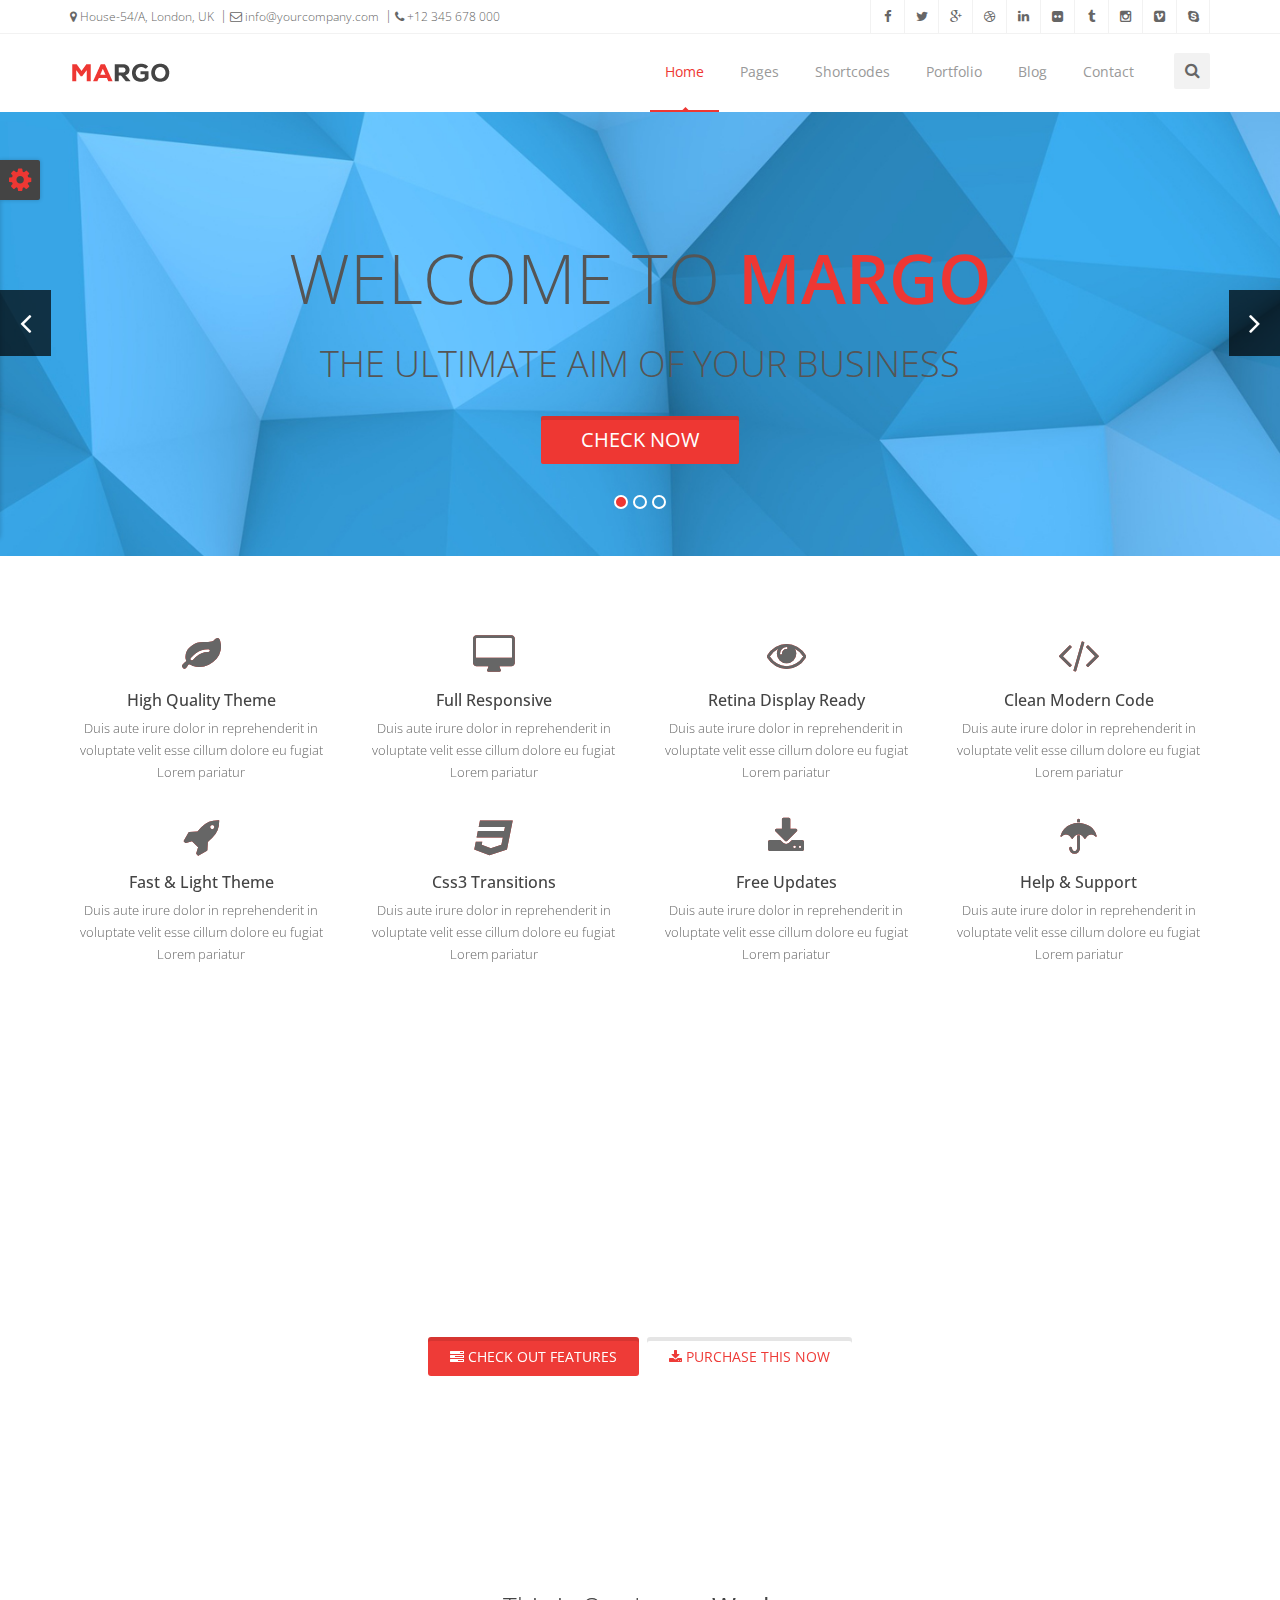
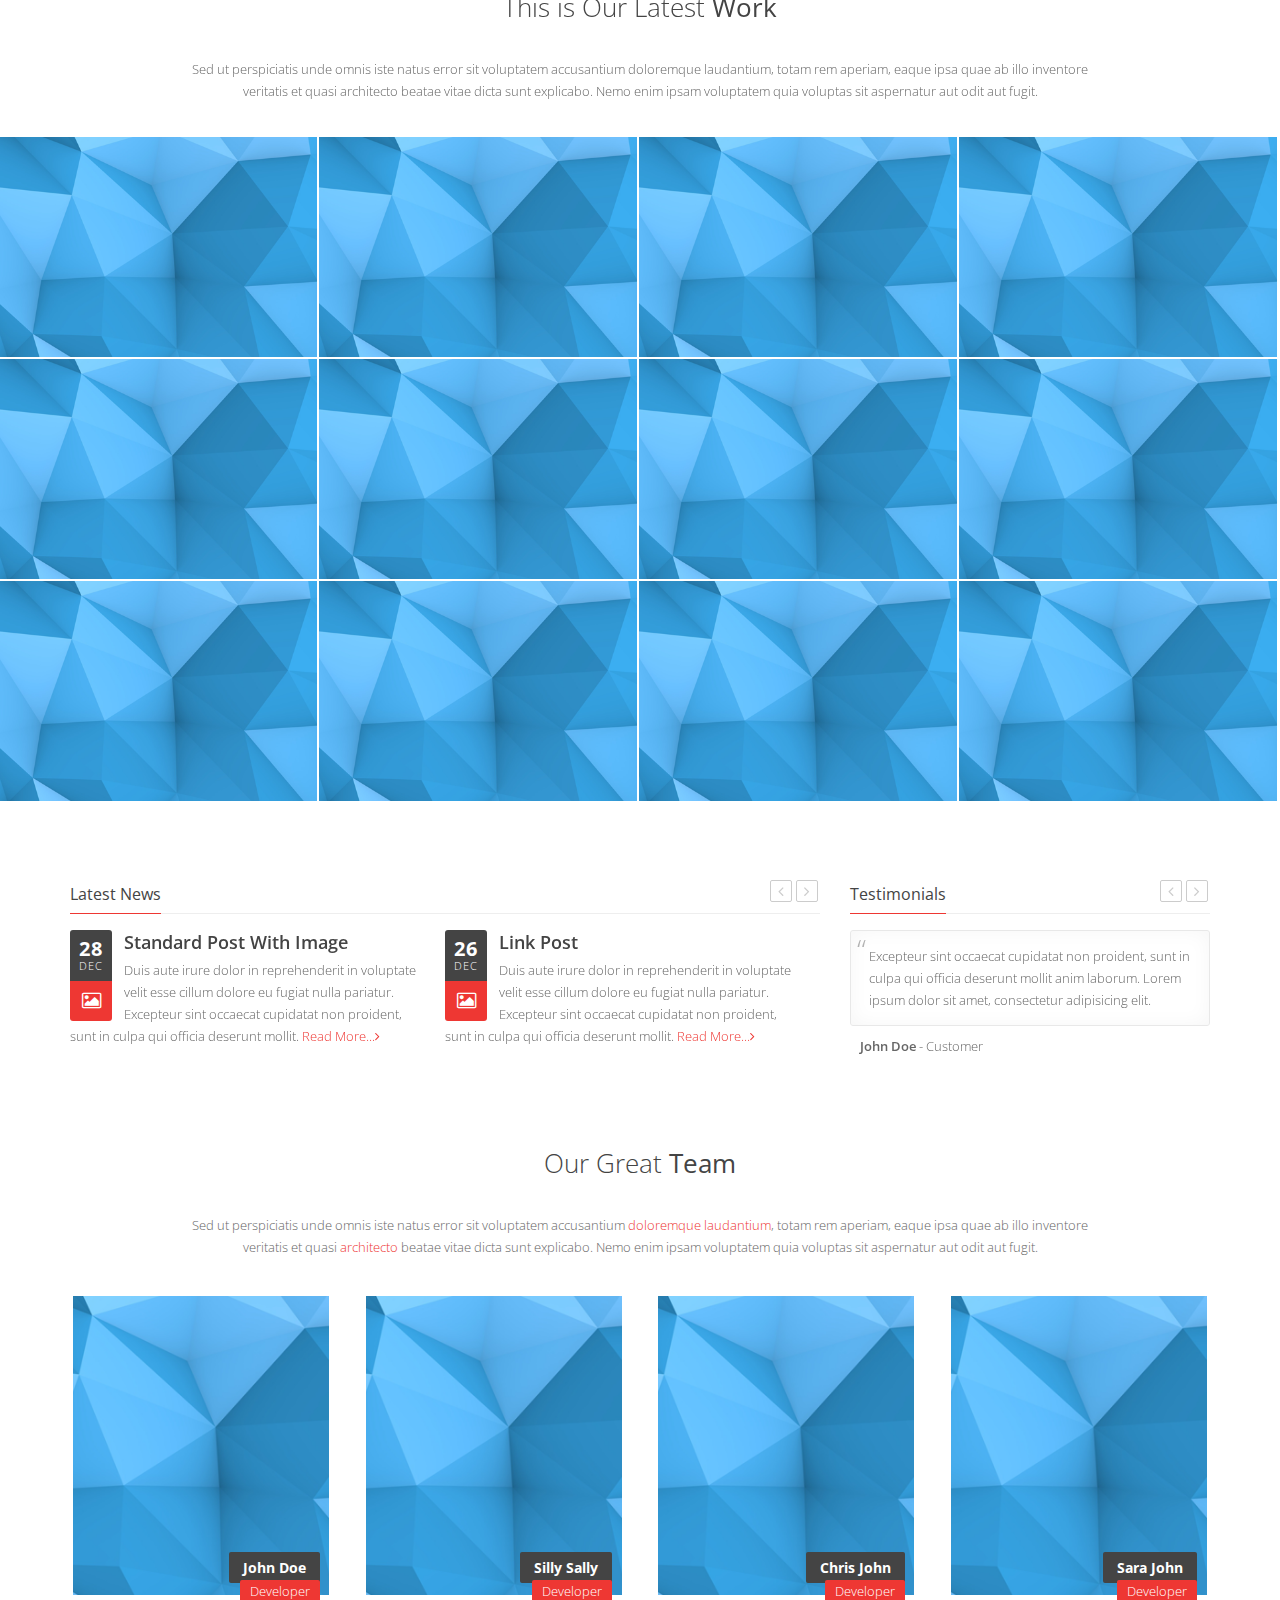
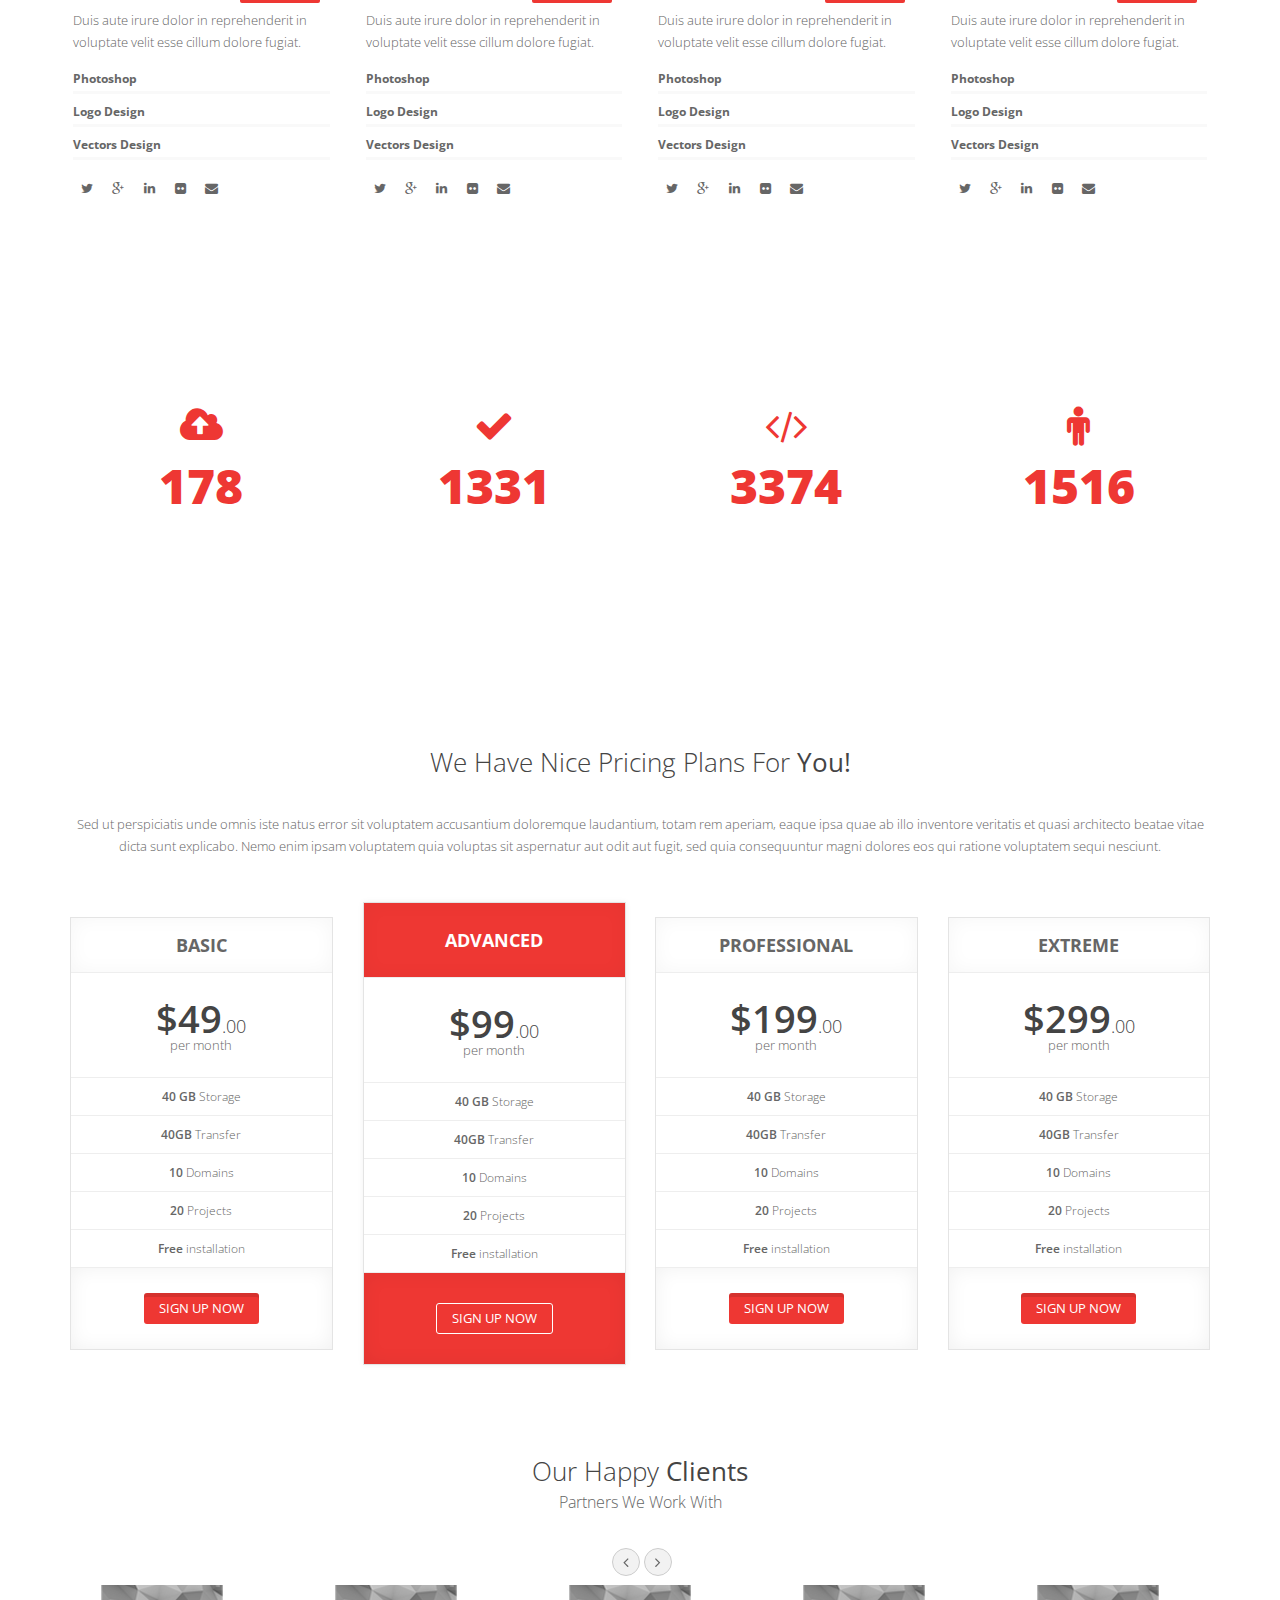
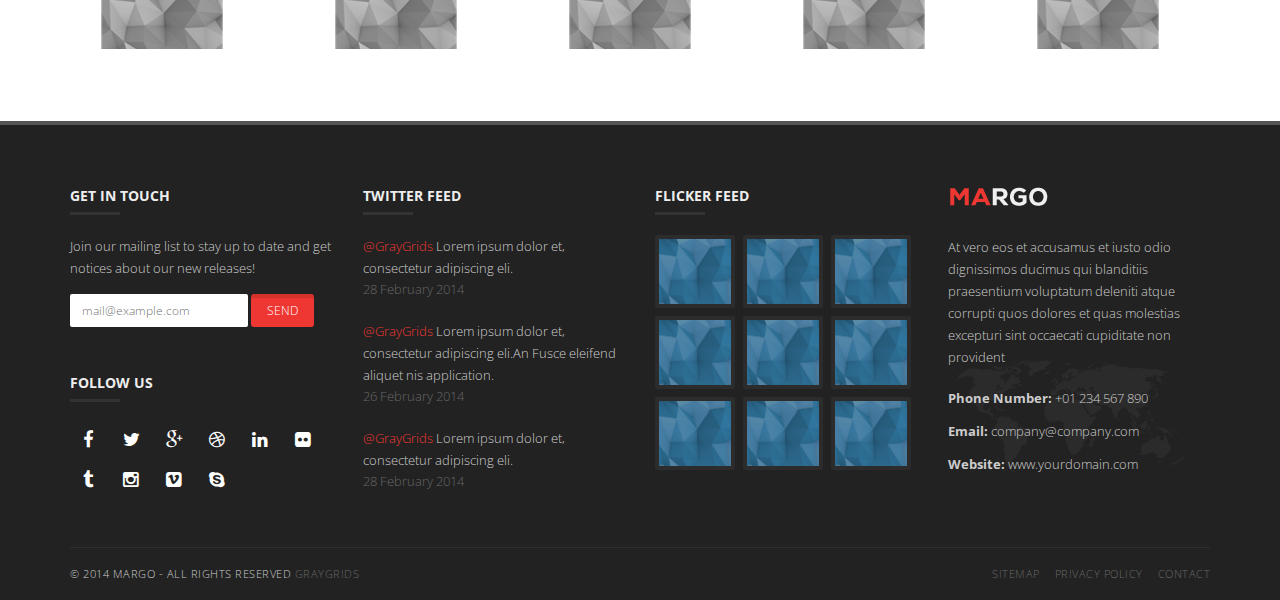
==== index.html @ 3272e812 "Initial commit - Margo Theme" ====
<!doctype html>
<!--[if IE 8 ]><html class="ie ie8" lang="en"> <![endif]-->
<!--[if (gte IE 9)|!(IE)]><html lang="en" class="no-js"> <![endif]-->
<html lang="en">

<head>

  <!-- Basic -->
  <title>Margo | Home</title>

  <!-- Define Charset -->
  <meta charset="utf-8">

  <!-- Responsive Metatag -->
  <meta name="viewport" content="width=device-width, initial-scale=1, maximum-scale=1">

  <!-- Page Description and Author -->
  <meta name="description" content="Margo - Responsive HTML5 Template">
  <meta name="author" content="iThemesLab">

  <!-- Bootstrap CSS  -->
  <link rel="stylesheet" href="asset/css/bootstrap.min.css" type="text/css" media="screen">

  <!-- Font Awesome CSS -->
  <link rel="stylesheet" href="css/font-awesome.min.css" type="text/css" media="screen">

  <!-- Slicknav -->
  <link rel="stylesheet" type="text/css" href="css/slicknav.css" media="screen">

  <!-- Margo CSS Styles  -->
  <link rel="stylesheet" type="text/css" href="css/style.css" media="screen">

  <!-- Responsive CSS Styles  -->
  <link rel="stylesheet" type="text/css" href="css/responsive.css" media="screen">

  <!-- Css3 Transitions Styles  -->
  <link rel="stylesheet" type="text/css" href="css/animate.css" media="screen">

  <!-- Color CSS Styles  -->
  <link rel="stylesheet" type="text/css" href="css/colors/red.css" title="red" media="screen" />
  <link rel="stylesheet" type="text/css" href="css/colors/jade.css" title="jade" media="screen" />
  <link rel="stylesheet" type="text/css" href="css/colors/green.css" title="green" media="screen" />
  <link rel="stylesheet" type="text/css" href="css/colors/blue.css" title="blue" media="screen" />
  <link rel="stylesheet" type="text/css" href="css/colors/beige.css" title="beige" media="screen" />
  <link rel="stylesheet" type="text/css" href="css/colors/cyan.css" title="cyan" media="screen" />
  <link rel="stylesheet" type="text/css" href="css/colors/orange.css" title="orange" media="screen" />
  <link rel="stylesheet" type="text/css" href="css/colors/peach.css" title="peach" media="screen" />
  <link rel="stylesheet" type="text/css" href="css/colors/pink.css" title="pink" media="screen" />
  <link rel="stylesheet" type="text/css" href="css/colors/purple.css" title="purple" media="screen" />
  <link rel="stylesheet" type="text/css" href="css/colors/sky-blue.css" title="sky-blue" media="screen" />
  <link rel="stylesheet" type="text/css" href="css/colors/yellow.css" title="yellow" media="screen" />

  <!-- Margo JS  -->
  <script type="text/javascript" src="js/jquery-2.1.4.min.js"></script>
  <script type="text/javascript" src="js/jquery.migrate.js"></script>
  <script type="text/javascript" src="js/modernizrr.js"></script>
  <script type="text/javascript" src="asset/js/bootstrap.min.js"></script>
  <script type="text/javascript" src="js/jquery.fitvids.js"></script>
  <script type="text/javascript" src="js/owl.carousel.min.js"></script>
  <script type="text/javascript" src="js/nivo-lightbox.min.js"></script>
  <script type="text/javascript" src="js/jquery.isotope.min.js"></script>
  <script type="text/javascript" src="js/jquery.appear.js"></script>
  <script type="text/javascript" src="js/count-to.js"></script>
  <script type="text/javascript" src="js/jquery.textillate.js"></script>
  <script type="text/javascript" src="js/jquery.lettering.js"></script>
  <script type="text/javascript" src="js/jquery.easypiechart.min.js"></script>
  <script type="text/javascript" src="js/jquery.nicescroll.min.js"></script>
  <script type="text/javascript" src="js/jquery.parallax.js"></script>
  <script type="text/javascript" src="js/mediaelement-and-player.js"></script>
  <script type="text/javascript" src="js/jquery.slicknav.js"></script>
  

  <!--[if IE 8]><script src="http://html5shiv.googlecode.com/svn/trunk/html5.js"></script><![endif]-->
  <!--[if lt IE 9]><script src="http://html5shiv.googlecode.com/svn/trunk/html5.js"></script><![endif]-->

</head>

<body>

  <!-- Full Body Container -->
  <div id="container">


    <!-- Start Header Section -->
    <div class="hidden-header"></div>
    <header class="clearfix">

      <!-- Start Top Bar -->
      <div class="top-bar">
        <div class="container">
          <div class="row">
            <div class="col-md-7">
              <!-- Start Contact Info -->
              <ul class="contact-details">
                <li><a href="#"><i class="fa fa-map-marker"></i> House-54/A, London, UK</a>
                </li>
                <li><a href="#"><i class="fa fa-envelope-o"></i> info@yourcompany.com</a>
                </li>
                <li><a href="#"><i class="fa fa-phone"></i> +12 345 678 000</a>
                </li>
              </ul>
              <!-- End Contact Info -->
            </div>
            <!-- .col-md-6 -->
            <div class="col-md-5">
              <!-- Start Social Links -->
              <ul class="social-list">
                <li>
                  <a class="facebook itl-tooltip" data-placement="bottom" title="Facebook" href="#"><i class="fa fa-facebook"></i></a>
                </li>
                <li>
                  <a class="twitter itl-tooltip" data-placement="bottom" title="Twitter" href="#"><i class="fa fa-twitter"></i></a>
                </li>
                <li>
                  <a class="google itl-tooltip" data-placement="bottom" title="Google Plus" href="#"><i class="fa fa-google-plus"></i></a>
                </li>
                <li>
                  <a class="dribbble itl-tooltip" data-placement="bottom" title="Dribble" href="#"><i class="fa fa-dribbble"></i></a>
                </li>
                <li>
                  <a class="linkdin itl-tooltip" data-placement="bottom" title="Linkedin" href="#"><i class="fa fa-linkedin"></i></a>
                </li>
                <li>
                  <a class="flickr itl-tooltip" data-placement="bottom" title="Flickr" href="#"><i class="fa fa-flickr"></i></a>
                </li>
                <li>
                  <a class="tumblr itl-tooltip" data-placement="bottom" title="Tumblr" href="#"><i class="fa fa-tumblr"></i></a>
                </li>
                <li>
                  <a class="instgram itl-tooltip" data-placement="bottom" title="Instagram" href="#"><i class="fa fa-instagram"></i></a>
                </li>
                <li>
                  <a class="vimeo itl-tooltip" data-placement="bottom" title="vimeo" href="#"><i class="fa fa-vimeo-square"></i></a>
                </li>
                <li>
                  <a class="skype itl-tooltip" data-placement="bottom" title="Skype" href="#"><i class="fa fa-skype"></i></a>
                </li>
              </ul>
              <!-- End Social Links -->
            </div>
            <!-- .col-md-6 -->
          </div>
          <!-- .row -->
        </div>
        <!-- .container -->
      </div>
      <!-- .top-bar -->
      <!-- End Top Bar -->


      <!-- Start  Logo & Naviagtion  -->
      <div class="navbar navbar-default navbar-top">
        <div class="container">
          <div class="navbar-header">
            <!-- Stat Toggle Nav Link For Mobiles -->
            <button type="button" class="navbar-toggle" data-toggle="collapse" data-target=".navbar-collapse">
              <i class="fa fa-bars"></i>
            </button>
            <!-- End Toggle Nav Link For Mobiles -->
            <a class="navbar-brand" href="index.html">
              <img alt="" src="images/margo.png">
            </a>
          </div>
          <div class="navbar-collapse collapse">
            <!-- Stat Search -->
            <div class="search-side">
              <a class="show-search"><i class="fa fa-search"></i></a>
              <div class="search-form">
                <form autocomplete="off" role="search" method="get" class="searchform" action="#">
                  <input type="text" value="" name="s" id="s" placeholder="Search the site...">
                </form>
              </div>
            </div>
            <!-- End Search -->
            <!-- Start Navigation List -->
            <ul class="nav navbar-nav navbar-right">
              <li>
                <a class="active" href="index.html">Home</a>
                <ul class="dropdown">
                  <li><a class="active" href="index.html">Home Main Version</a>
                  </li>
                  <li><a href="index-01.html">Home Version 1</a>
                  </li>
                  <li><a href="index-02.html">Home Version 2</a>
                  </li>
                  <li><a href="index-03.html">Home Version 3</a>
                  </li>
                  <li><a href="index-04.html">Home Version 4</a>
                  </li>
                  <li><a href="index-05.html">Home Version 5</a>
                  </li>
                  <li><a href="index-06.html">Home Version 6</a>
                  </li>
                  <li><a href="index-07.html">Home Version 7</a>
                  </li>
                </ul>
              </li>
              <li>
                <a href="about.html">Pages</a>
                <ul class="dropdown">
                  <li><a href="about.html">About</a>
                  </li>
                  <li><a href="services.html">Services</a>
                  </li>
                  <li><a href="right-sidebar.html">Right Sidebar</a>
                  </li>
                  <li><a href="left-sidebar.html">Left Sidebar</a>
                  </li>
                  <li><a href="404.html">404 Page</a>
                  </li>
                </ul>
              </li>
              <li>
                <a href="#">Shortcodes</a>
                <ul class="dropdown">
                  <li><a href="tabs.html">Tabs</a>
                  </li>
                  <li><a href="buttons.html">Buttons</a>
                  </li>
                  <li><a href="action-box.html">Action Box</a>
                  </li>
                  <li><a href="testimonials.html">Testimonials</a>
                  </li>
                  <li><a href="latest-posts.html">Latest Posts</a>
                  </li>
                  <li><a href="latest-projects.html">Latest Projects</a>
                  </li>
                  <li><a href="pricing.html">Pricing Tables</a>
                  </li>
                  <li><a href="animated-graphs.html">Animated Graphs</a>
                  </li>
                  <li><a href="accordion-toggles.html">Accordion & Toggles</a>
                  </li>
                </ul>
              </li>
              <li>
                <a href="portfolio-3.html">Portfolio</a>
                <ul class="dropdown">
                  <li><a href="portfolio-2.html">2 Columns</a>
                  </li>
                  <li><a href="portfolio-3.html">3 Columns</a>
                  </li>
                  <li><a href="portfolio-4.html">4 Columns</a>
                  </li>
                  <li><a href="single-project.html">Single Project</a>
                  </li>
                </ul>
              </li>
              <li>
                <a href="blog.html">Blog</a>
                <ul class="dropdown">
                  <li><a href="blog.html">Blog - right Sidebar</a>
                  </li>
                  <li><a href="blog-left-sidebar.html">Blog - Left Sidebar</a>
                  </li>
                  <li><a href="single-post.html">Blog Single Post</a>
                  </li>
                </ul>
              </li>
              <li><a href="contact.html">Contact</a>
              </li>
            </ul>
            <!-- End Navigation List -->
          </div>
        </div>

        <!-- Mobile Menu Start -->
        <ul class="wpb-mobile-menu">
          <li>
            <a class="active" href="index.html">Home</a>
            <ul class="dropdown">
              <li><a class="active" href="index.html">Home Main Version</a>
              </li>
              <li><a href="index-01.html">Home Version 1</a>
              </li>
              <li><a href="index-02.html">Home Version 2</a>
              </li>
              <li><a href="index-03.html">Home Version 3</a>
              </li>
              <li><a href="index-04.html">Home Version 4</a>
              </li>
              <li><a href="index-05.html">Home Version 5</a>
              </li>
              <li><a href="index-06.html">Home Version 6</a>
              </li>
              <li><a href="index-07.html">Home Version 7</a>
              </li>
            </ul>
          </li>
          <li>
            <a href="about.html">Pages</a>
            <ul class="dropdown">
              <li><a href="about.html">About</a>
              </li>
              <li><a href="services.html">Services</a>
              </li>
              <li><a href="right-sidebar.html">Right Sidebar</a>
              </li>
              <li><a href="left-sidebar.html">Left Sidebar</a>
              </li>
              <li><a href="404.html">404 Page</a>
              </li>
            </ul>
          </li>
          <li>
            <a href="#">Shortcodes</a>
            <ul class="dropdown">
              <li><a href="tabs.html">Tabs</a>
              </li>
              <li><a href="buttons.html">Buttons</a>
              </li>
              <li><a href="action-box.html">Action Box</a>
              </li>
              <li><a href="testimonials.html">Testimonials</a>
              </li>
              <li><a href="latest-posts.html">Latest Posts</a>
              </li>
              <li><a href="latest-projects.html">Latest Projects</a>
              </li>
              <li><a href="pricing.html">Pricing Tables</a>
              </li>
              <li><a href="animated-graphs.html">Animated Graphs</a>
              </li>
              <li><a href="accordion-toggles.html">Accordion & Toggles</a>
              </li>
            </ul>
          </li>
          <li>
            <a href="portfolio-3.html">Portfolio</a>
            <ul class="dropdown">
              <li><a href="portfolio-2.html">2 Columns</a>
              </li>
              <li><a href="portfolio-3.html">3 Columns</a>
              </li>
              <li><a href="portfolio-4.html">4 Columns</a>
              </li>
              <li><a href="single-project.html">Single Project</a>
              </li>
            </ul>
          </li>
          <li>
            <a href="blog.html">Blog</a>
            <ul class="dropdown">
              <li><a href="blog.html">Blog - right Sidebar</a>
              </li>
              <li><a href="blog-left-sidebar.html">Blog - Left Sidebar</a>
              </li>
              <li><a href="single-post.html">Blog Single Post</a>
              </li>
            </ul>
          </li>
          <li>
            <a href="contact.html">Contact</a>
          </li>
        </ul>
        <!-- Mobile Menu End -->

      </div>
      <!-- End Header Logo & Naviagtion -->

    </header>
    <!-- End Header Section -->


    <!-- Start Home Page Slider -->
    <section id="home">
      <!-- Carousel -->
      <div id="main-slide" class="carousel slide" data-ride="carousel">

        <!-- Indicators -->
        <ol class="carousel-indicators">
          <li data-target="#main-slide" data-slide-to="0" class="active"></li>
          <li data-target="#main-slide" data-slide-to="1"></li>
          <li data-target="#main-slide" data-slide-to="2"></li>
        </ol>
        <!--/ Indicators end-->

        <!-- Carousel inner -->
        <div class="carousel-inner">
          <div class="item active">
            <img class="img-responsive" src="images/slider/bg1.jpg" alt="slider">
            <div class="slider-content">
              <div class="col-md-12 text-center">
                <h2 class="animated2">
                              <span>Welcome to <strong>Margo</strong></span>
                              </h2>
                <h3 class="animated3">
                                <span>The ultimate aim of your business</span>
                              </h3>
                <p class="animated4"><a href="#" class="slider btn btn-system btn-large">Check Now</a>
                </p>
              </div>
            </div>
          </div>
          <!--/ Carousel item end -->
          <div class="item">
            <img class="img-responsive" src="images/slider/bg2.jpg" alt="slider">
            <div class="slider-content">
              <div class="col-md-12 text-center">
                <h2 class="animated4">
                                <span><strong>Margo</strong> for the highest</span>
                            </h2>
                <h3 class="animated5">
                              <span>The Key of your Success</span>
                            </h3>
                <p class="animated6"><a href="#" class="slider btn btn-system btn-large">Buy Now</a>
                </p>
              </div>
            </div>
          </div>
          <!--/ Carousel item end -->
          <div class="item">
            <img class="img-responsive" src="images/slider/bg3.jpg" alt="slider">
            <div class="slider-content">
              <div class="col-md-12 text-center">
                <h2 class="animated7 white">
                                <span>The way of <strong>Success</strong></span>
                            </h2>
                <h3 class="animated8 white">
                              <span>Why you are waiting</span>
                            </h3>
                <div class="">
                  <a class="animated4 slider btn btn-system btn-large btn-min-block" href="#">Get Now</a><a class="animated4 slider btn btn-default btn-min-block" href="#">Live Demo</a>
                </div>
              </div>
            </div>
          </div>
          <!--/ Carousel item end -->
        </div>
        <!-- Carousel inner end-->

        <!-- Controls -->
        <a class="left carousel-control" href="#main-slide" data-slide="prev">
          <span><i class="fa fa-angle-left"></i></span>
        </a>
        <a class="right carousel-control" href="#main-slide" data-slide="next">
          <span><i class="fa fa-angle-right"></i></span>
        </a>
      </div>
      <!-- /carousel -->
    </section>
    <!-- End Home Page Slider -->


    <!-- Start Services Section -->
    <div class="section service">
      <div class="container">
        <div class="row">

          <!-- Start Service Icon 1 -->
          <div class="col-md-3 col-sm-6 service-box service-center" data-animation="fadeIn" data-animation-delay="01">
            <div class="service-icon">
              <i class="fa fa-leaf icon-large"></i>
            </div>
            <div class="service-content">
              <h4>High Quality Theme</h4>
              <p>Duis aute irure dolor in reprehenderit in voluptate velit esse cillum dolore eu fugiat Lorem pariatur</p>

            </div>
          </div>
          <!-- End Service Icon 1 -->

          <!-- Start Service Icon 2 -->
          <div class="col-md-3 col-sm-6 service-box service-center" data-animation="fadeIn" data-animation-delay="02">
            <div class="service-icon">
              <i class="fa fa-desktop icon-large"></i>
            </div>
            <div class="service-content">
              <h4>Full Responsive</h4>
              <p>Duis aute irure dolor in reprehenderit in voluptate velit esse cillum dolore eu fugiat Lorem pariatur</p>
            </div>
          </div>
          <!-- End Service Icon 2 -->

          <!-- Start Service Icon 3 -->
          <div class="col-md-3 col-sm-6 service-box service-center" data-animation="fadeIn" data-animation-delay="03">
            <div class="service-icon">
              <i class="fa fa-eye icon-large"></i>
            </div>
            <div class="service-content">
              <h4>Retina Display Ready</h4>
              <p>Duis aute irure dolor in reprehenderit in voluptate velit esse cillum dolore eu fugiat Lorem pariatur</p>
            </div>
          </div>
          <!-- End Service Icon 3 -->

          <!-- Start Service Icon 4 -->
          <div class="col-md-3 col-sm-6 service-box service-center" data-animation="fadeIn" data-animation-delay="04">
            <div class="service-icon">
              <i class="fa fa-code icon-large"></i>
            </div>
            <div class="service-content">
              <h4>Clean Modern Code</h4>
              <p>Duis aute irure dolor in reprehenderit in voluptate velit esse cillum dolore eu fugiat Lorem pariatur</p>
            </div>
          </div>
          <!-- End Service Icon 4 -->

          <!-- Start Service Icon 5 -->
          <div class="col-md-3 col-sm-6 service-box service-center" data-animation="fadeIn" data-animation-delay="05">
            <div class="service-icon">
              <i class="fa fa-rocket icon-large"></i>
            </div>
            <div class="service-content">
              <h4>Fast & Light Theme</h4>
              <p>Duis aute irure dolor in reprehenderit in voluptate velit esse cillum dolore eu fugiat Lorem pariatur</p>
            </div>
          </div>
          <!-- End Service Icon 5 -->

          <!-- Start Service Icon 6 -->
          <div class="col-md-3 col-sm-6 service-box service-center" data-animation="fadeIn" data-animation-delay="06">
            <div class="service-icon">
              <i class="fa fa-css3 icon-large"></i>
            </div>
            <div class="service-content">
              <h4>Css3 Transitions</h4>
              <p>Duis aute irure dolor in reprehenderit in voluptate velit esse cillum dolore eu fugiat Lorem pariatur</p>
            </div>
          </div>
          <!-- End Service Icon 6 -->

          <!-- Start Service Icon 7 -->
          <div class="col-md-3 col-sm-6 service-box service-center" data-animation="fadeIn" data-animation-delay="07">
            <div class="service-icon">
              <i class="fa fa-download icon-large"></i>
            </div>
            <div class="service-content">
              <h4>Free Updates</h4>
              <p>Duis aute irure dolor in reprehenderit in voluptate velit esse cillum dolore eu fugiat Lorem pariatur</p>
            </div>
          </div>
          <!-- End Service Icon 7 -->

          <!-- Start Service Icon 8 -->
          <div class="col-md-3 col-sm-6 service-box service-center" data-animation="fadeIn" data-animation-delay="08">
            <div class="service-icon">
              <i class="fa fa-umbrella icon-large"></i>
            </div>
            <div class="service-content">
              <h4>Help & Support</h4>
              <p>Duis aute irure dolor in reprehenderit in voluptate velit esse cillum dolore eu fugiat Lorem pariatur</p>
            </div>
          </div>
          <!-- End Service Icon 8 -->

        </div>
        <!-- .row -->
      </div>
      <!-- .container -->
    </div>
    <!-- End Services Section -->


    <!-- Start Purchase Section -->
    <div class="section purchase">
      <div class="container">

        <!-- Start Video Section Content -->
        <div class="section-video-content text-center">

          <!-- Start Animations Text -->
          <h1 class="fittext wite-text uppercase tlt">
                      <span class="texts">
                        <span>Modern</span>
                        <span>Clean</span>
                        <span>Awesome</span>
                        <span>Cool</span>
                        <span>Great</span>
                      </span>
                        Margo Template is Ready for <br/>Business, Agency <strong>or</strong> Creative Portfolios
                    </h1>
          <!-- End Animations Text -->


          <!-- Start Buttons -->
          <a href="#" class="btn-system btn-large"><i class="fa fa-tasks"></i> Check Out Features</a>
          <a href="#" class="btn-system btn-large btn-wite"><i class="fa fa-download"></i> Purchase This Now</a>

        </div>
        <!-- End Section Content -->

      </div>
      <!-- .container -->
    </div>
    <!-- End Purchase Section -->


    <!-- Start Portfolio Section -->
    <div class="section full-width-portfolio" style="border-top:0; border-bottom:0; background:#fff;">

      <!-- Start Big Heading -->
      <div class="big-title text-center" data-animation="fadeInDown" data-animation-delay="01">
        <h1>This is Our Latest <strong>Work</strong></h1>
      </div>
      <!-- End Big Heading -->

      <p class="text-center">Sed ut perspiciatis unde omnis iste natus error sit voluptatem accusantium doloremque laudantium, totam rem aperiam, eaque ipsa quae ab illo inventore
        <br/>veritatis et quasi architecto beatae vitae dicta sunt explicabo. Nemo enim ipsam voluptatem quia voluptas sit aspernatur aut odit aut fugit.</p>


      <!-- Start Recent Projects Carousel -->
      <ul id="portfolio-list" data-animated="fadeIn">
        <li>
          <img src="images/portfolio-1/1.png" alt="" />
          <div class="portfolio-item-content">
            <span class="header">Town winter 2013</span>
            <p class="body">web develpment, design</p>
          </div>
          <a href="#"><i class="more">+</i></a>

        </li>
        <li>
          <img src="images/portfolio-1/2.png" alt="" />
          <div class="portfolio-item-content">
            <span class="header">Quarterly Musashino</span>
            <p class="body">web develpment, design</p>
          </div>
          <a href="#"><i class="more">+</i></a>

        </li>
        <li>
          <img src="images/portfolio-1/3.png" alt="" />
          <div class="portfolio-item-content">
            <span class="header">Mainichi April 2014</span>
            <p class="body">web develpment, design</p>
          </div>
          <a href="#"><i class="more">+</i></a>

        </li>
        <li>
          <img src="images/portfolio-1/4.png" alt="" />
          <div class="portfolio-item-content">
            <span class="header">Shitamachi Rocket</span>
            <p class="body">web develpment, design</p>
          </div>
          <a href="#"><i class="more">+</i></a>

        </li>
        <li>
          <img src="images/portfolio-1/5.png" alt="" />
          <div class="portfolio-item-content">
            <span class="header">Majesty express vol. 01</span>
            <p class="body">web develpment, design</p>
          </div>
          <a href="#"><i class="more">+</i></a>

        </li>
        <li>
          <img src="images/portfolio-1/6.png" alt="" />
          <div class="portfolio-item-content">
            <span class="header">Monocle issue 69</span>
            <p class="body">web develpment, design</p>
          </div>
          <a href="#"><i class="more">+</i></a>

        </li>
        <li>
          <img src="images/portfolio-1/7.png" alt="" />
          <div class="portfolio-item-content">
            <span class="header">Monocle issue 69</span>
            <p class="body">web develpment, design</p>
          </div>
          <a href="#"><i class="more">+</i></a>

        </li>
        <li>
          <img src="images/portfolio-1/8.png" alt="" />
          <div class="portfolio-item-content">
            <span class="header">Monocle issue 69</span>
            <p class="body">web develpment, design</p>
          </div>
          <a href="#"><i class="more">+</i></a>

        </li>
        <li>
          <img src="images/portfolio-1/9.png" alt="" />
          <div class="portfolio-item-content">
            <span class="header">Monocle issue 69</span>
            <p class="body">web develpment, design</p>
          </div>
          <a href="#"><i class="more">+</i></a>

        </li>
        <li>
          <img src="images/portfolio-1/10.png" alt="" />
          <div class="portfolio-item-content">
            <span class="header">Monocle issue 69</span>
            <p class="body">web develpment, design</p>
          </div>
          <a href="#"><i class="more">+</i></a>

        </li>
        <li>
          <img src="images/portfolio-1/11.png" alt="" />
          <div class="portfolio-item-content">
            <span class="header">Monocle issue 69</span>
            <p class="body">web develpment, design</p>
          </div>
          <a href="#"><i class="more">+</i></a>

        </li>
        <li>
          <img src="images/portfolio-1/12.png" alt="" />
          <div class="portfolio-item-content">
            <span class="header">Monocle issue 69</span>
            <p class="body">web develpment, design</p>
          </div>
          <a href="#"><i class="more">+</i></a>

        </li>
      </ul>

      <!-- End Recent Projects Carousel -->


    </div>
    <!-- End Portfolio Section -->


    <!-- Start Testimonials Section -->
    <div>
      <div class="container">
        <div class="row">
          <div class="col-md-8">

            <!-- Start Recent Posts Carousel -->
            <div class="latest-posts">
              <h4 class="classic-title"><span>Latest News</span></h4>
              <div class="latest-posts-classic custom-carousel touch-carousel" data-appeared-items="2">

                <!-- Posts 1 -->
                <div class="post-row item">
                  <div class="left-meta-post">
                    <div class="post-date"><span class="day">28</span><span class="month">Dec</span></div>
                    <div class="post-type"><i class="fa fa-picture-o"></i></div>
                  </div>
                  <h3 class="post-title"><a href="#">Standard Post With Image</a></h3>
                  <div class="post-content">
                    <p>Duis aute irure dolor in reprehenderit in voluptate velit esse cillum dolore eu fugiat nulla pariatur. Excepteur sint occaecat cupidatat non proident, sunt in culpa qui officia deserunt mollit. <a class="read-more" href="#">Read More...</a></p>
                  </div>
                </div>

                <!-- Posts 2 -->
                <div class="post-row item">
                  <div class="left-meta-post">
                    <div class="post-date"><span class="day">26</span><span class="month">Dec</span></div>
                    <div class="post-type"><i class="fa fa-picture-o"></i></div>
                  </div>
                  <h3 class="post-title"><a href="#">Link Post</a></h3>
                  <div class="post-content">
                    <p>Duis aute irure dolor in reprehenderit in voluptate velit esse cillum dolore eu fugiat nulla pariatur. Excepteur sint occaecat cupidatat non proident, sunt in culpa qui officia deserunt mollit. <a class="read-more" href="#">Read More...</a></p>
                  </div>
                </div>

                <!-- Posts 3 -->
                <div class="post-row item">
                  <div class="left-meta-post">
                    <div class="post-date"><span class="day">26</span><span class="month">Dec</span></div>
                    <div class="post-type"><i class="fa fa-picture-o"></i></div>
                  </div>
                  <h3 class="post-title"><a href="#">Iframe Video Post</a></h3>
                  <div class="post-content">
                    <p>Duis aute irure dolor in reprehenderit in voluptate velit esse cillum dolore eu fugiat nulla pariatur. Excepteur sint occaecat cupidatat non proident, sunt in culpa qui officia deserunt mollit. <a class="read-more" href="#">Read More...</a></p>
                  </div>
                </div>

                <!-- Posts 4 -->
                <div class="post-row item">
                  <div class="left-meta-post">
                    <div class="post-date"><span class="day">26</span><span class="month">Dec</span></div>
                    <div class="post-type"><i class="fa fa-picture-o"></i></div>
                  </div>
                  <h3 class="post-title"><a href="#">Gallery Post</a></h3>
                  <div class="post-content">
                    <p>Duis aute irure dolor in reprehenderit in voluptate velit esse cillum dolore eu fugiat nulla pariatur. Excepteur sint occaecat cupidatat non proident, sunt in culpa qui officia deserunt mollit. <a class="read-more" href="#">Read More...</a></p>
                  </div>
                </div>

                <!-- Posts 5 -->
                <div class="post-row item">
                  <div class="left-meta-post">
                    <div class="post-date"><span class="day">26</span><span class="month">Dec</span></div>
                    <div class="post-type"><i class="fa fa-picture-o"></i></div>
                  </div>
                  <h3 class="post-title"><a href="#">Standard Post without Image</a></h3>
                  <div class="post-content">
                    <p>Duis aute irure dolor in reprehenderit in voluptate velit esse cillum dolore eu fugiat nulla pariatur. Excepteur sint occaecat cupidatat non proident, sunt in culpa qui officia deserunt mollit. <a class="read-more" href="#">Read More...</a></p>
                  </div>
                </div>

                <!-- Posts 6 -->
                <div class="post-row item">
                  <div class="left-meta-post">
                    <div class="post-date"><span class="day">26</span><span class="month">Dec</span></div>
                    <div class="post-type"><i class="fa fa-picture-o"></i></div>
                  </div>
                  <h3 class="post-title"><a href="#">Iframe Audio Post</a></h3>
                  <div class="post-content">
                    <p>Duis aute irure dolor in reprehenderit in voluptate velit esse cillum dolore eu fugiat nulla pariatur. Excepteur sint occaecat cupidatat non proident, sunt in culpa qui officia deserunt mollit. <a class="read-more" href="#">Read More...</a></p>
                  </div>
                </div>

              </div>
            </div>
            <!-- End Recent Posts Carousel -->

          </div>

          <div class="col-md-4">

            <!-- Classic Heading -->
            <h4 class="classic-title"><span>Testimonials</span></h4>

            <!-- Start Testimonials Carousel -->
            <div class="custom-carousel show-one-slide touch-carousel" data-appeared-items="1">
              <!-- Testimonial 1 -->
              <div class="classic-testimonials item">
                <div class="testimonial-content">
                  <p>Excepteur sint occaecat cupidatat non proident, sunt in culpa qui officia deserunt mollit anim laborum. Lorem ipsum dolor sit amet, consectetur adipisicing elit.</p>
                </div>
                <div class="testimonial-author"><span>John Doe</span> - Customer</div>
              </div>
              <!-- Testimonial 2 -->
              <div class="classic-testimonials item">
                <div class="testimonial-content">
                  <p>Excepteur sint occaecat cupidatat non proident, sunt in culpa qui officia deserunt mollit anim laborum. Lorem ipsum dolor sit amet, consectetur adipisicing elit.</p>
                </div>
                <div class="testimonial-author"><span>John Doe</span> - Customer</div>
              </div>
              <!-- Testimonial 3 -->
              <div class="classic-testimonials item">
                <div class="testimonial-content">
                  <p>Excepteur sint occaecat cupidatat non proident, sunt in culpa qui officia deserunt mollit anim laborum. Lorem ipsum dolor sit amet, consectetur adipisicing elit.</p>
                </div>
                <div class="testimonial-author"><span>John Doe</span> - Customer</div>
              </div>
            </div>
            <!-- End Testimonials Carousel -->

          </div>
        </div>
      </div>
    </div>
    <!-- End Testimonials Section -->


    <!-- Start Team Member Section -->
    <div class="section" style="background:#fff;">
      <div class="container">

        <!-- Start Big Heading -->
        <div class="big-title text-center" data-animation="fadeInDown" data-animation-delay="01">
          <h1>Our Great <strong>Team</strong></h1>
        </div>
        <!-- End Big Heading -->

        <!-- Some Text -->
        <p class="text-center">Sed ut perspiciatis unde omnis iste natus error sit voluptatem accusantium <span class="accent-color sh-tooltip" data-placement="right" title="Simple Tooltip">doloremque laudantium</span>, totam rem aperiam, eaque ipsa quae ab illo inventore
          <br/>veritatis et quasi <span class="accent-color sh-tooltip" data-placement="bottom" title="Simple Tooltip">architecto</span> beatae vitae dicta sunt explicabo. Nemo enim ipsam voluptatem quia voluptas sit aspernatur aut odit aut fugit.</p>


        <!-- Start Team Members -->
        <div class="row">

          <!-- Start Memebr 1 -->
          <div class="col-md-3 col-sm-6 col-xs-12" data-animation="fadeIn" data-animation-delay="03">
            <div class="team-member modern">
              <!-- Memebr Photo, Name & Position -->
              <div class="member-photo">
                <img alt="" src="images/team/face_1.png" />
                <div class="member-name">John Doe <span>Developer</span>
                </div>
              </div>
              <!-- Memebr Words -->
              <div class="member-info">
                <p>Duis aute irure dolor in reprehenderit in voluptate velit esse cillum dolore fugiat.</p>
              </div>
              <!-- Start Progress Bar 1 -->
              <div class="progress-label">Photoshop</div>
              <div class="progress">
                <div class="progress-bar progress-bar-primary" data-progress-animation="96%" data-appear-animation-delay="400">
                  <span class="percentage">96%</span>
                </div>
              </div>
              <!-- Start Progress Bar 2 -->
              <div class="progress-label">Logo Design</div>
              <div class="progress">
                <div class="progress-bar progress-bar-primary" data-progress-animation="88%" data-appear-animation-delay="800">
                  <span class="percentage">88%</span>
                </div>
              </div>
              <!-- Start Progress Bar 3 -->
              <div class="progress-label">Vectors Design</div>
              <div class="progress">
                <div class="progress-bar progress-bar-primary" data-progress-animation="100%" data-appear-animation-delay="1200">
                  <span class="percentage">100%</span>
                </div>
              </div>
              <!-- Memebr Social Links -->
              <div class="member-socail">
                <a class="twitter" href="#"><i class="fa fa-twitter"></i></a>
                <a class="gplus" href="#"><i class="fa fa-google-plus"></i></a>
                <a class="linkedin" href="#"><i class="fa fa-linkedin"></i></a>
                <a class="flickr" href="#"><i class="fa fa-flickr"></i></a>
                <a class="mail" href="#"><i class="fa fa-envelope"></i></a>
              </div>
            </div>
          </div>
          <!-- End Memebr 1 -->

          <!-- Start Memebr 2 -->
          <div class="col-md-3 col-sm-6 col-xs-12" data-animation="fadeIn" data-animation-delay="04">
            <div class="team-member modern">
              <!-- Memebr Photo, Name & Position -->
              <div class="member-photo">
                <img alt="" src="images/team/face_2.png" />
                <div class="member-name">Silly Sally <span>Developer</span>
                </div>
              </div>
              <!-- Memebr Words -->
              <div class="member-info">
                <p>Duis aute irure dolor in reprehenderit in voluptate velit esse cillum dolore fugiat.</p>
              </div>
              <!-- Start Progress Bar 1 -->
              <div class="progress-label">Photoshop</div>
              <div class="progress">
                <div class="progress-bar progress-bar-primary" data-progress-animation="96%" data-appear-animation-delay="400">
                  <span class="percentage">96%</span>
                </div>
              </div>
              <!-- Start Progress Bar 2 -->
              <div class="progress-label">Logo Design</div>
              <div class="progress">
                <div class="progress-bar progress-bar-primary" data-progress-animation="88%" data-appear-animation-delay="800">
                  <span class="percentage">88%</span>
                </div>
              </div>
              <!-- Start Progress Bar 3 -->
              <div class="progress-label">Vectors Design</div>
              <div class="progress">
                <div class="progress-bar progress-bar-primary" data-progress-animation="100%" data-appear-animation-delay="1200">
                  <span class="percentage">100%</span>
                </div>
              </div>
              <!-- Memebr Social Links -->
              <div class="member-socail">
                <a class="twitter" href="#"><i class="fa fa-twitter"></i></a>
                <a class="gplus" href="#"><i class="fa fa-google-plus"></i></a>
                <a class="linkedin" href="#"><i class="fa fa-linkedin"></i></a>
                <a class="flickr" href="#"><i class="fa fa-flickr"></i></a>
                <a class="mail" href="#"><i class="fa fa-envelope"></i></a>
              </div>
            </div>
          </div>
          <!-- End Memebr 2 -->

          <!-- Start Memebr 3 -->
          <div class="col-md-3 col-sm-6 col-xs-12" data-animation="fadeIn" data-animation-delay="05">
            <div class="team-member modern">
              <!-- Memebr Photo, Name & Position -->
              <div class="member-photo">
                <img alt="" src="images/team/face_3.png" />
                <div class="member-name">Chris John <span>Developer</span>
                </div>
              </div>
              <!-- Memebr Words -->
              <div class="member-info">
                <p>Duis aute irure dolor in reprehenderit in voluptate velit esse cillum dolore fugiat.</p>
              </div>
              <!-- Start Progress Bar 1 -->
              <div class="progress-label">Photoshop</div>
              <div class="progress">
                <div class="progress-bar progress-bar-primary" data-progress-animation="96%" data-appear-animation-delay="400">
                  <span class="percentage">96%</span>
                </div>
              </div>
              <!-- Start Progress Bar 2 -->
              <div class="progress-label">Logo Design</div>
              <div class="progress">
                <div class="progress-bar progress-bar-primary" data-progress-animation="94%" data-appear-animation-delay="800">
                  <span class="percentage">94%</span>
                </div>
              </div>
              <!-- Start Progress Bar 3 -->
              <div class="progress-label">Vectors Design</div>
              <div class="progress">
                <div class="progress-bar progress-bar-primary" data-progress-animation="90%" data-appear-animation-delay="1200">
                  <span class="percentage">90%</span>
                </div>
              </div>
              <!-- Memebr Social Links -->
              <div class="member-socail">
                <a class="twitter" href="#"><i class="fa fa-twitter"></i></a>
                <a class="gplus" href="#"><i class="fa fa-google-plus"></i></a>
                <a class="linkedin" href="#"><i class="fa fa-linkedin"></i></a>
                <a class="flickr" href="#"><i class="fa fa-flickr"></i></a>
                <a class="mail" href="#"><i class="fa fa-envelope"></i></a>
              </div>
            </div>
          </div>
          <!-- End Memebr 3 -->

          <!-- Start Memebr 4 -->
          <div class="col-md-3 col-sm-6 col-xs-12" data-animation="fadeIn" data-animation-delay="06">
            <div class="team-member modern">
              <!-- Memebr Photo, Name & Position -->
              <div class="member-photo">
                <img alt="" src="images/team/face_4.png" />
                <div class="member-name">Sara John <span>Developer</span>
                </div>
              </div>
              <!-- Memebr Words -->
              <div class="member-info">
                <p>Duis aute irure dolor in reprehenderit in voluptate velit esse cillum dolore fugiat.</p>
              </div>
              <!-- Start Progress Bar 1 -->
              <div class="progress-label">Photoshop</div>
              <div class="progress">
                <div class="progress-bar progress-bar-primary" data-progress-animation="96%" data-appear-animation-delay="400">
                  <span class="percentage">96%</span>
                </div>
              </div>
              <!-- Start Progress Bar 2 -->
              <div class="progress-label">Logo Design</div>
              <div class="progress">
                <div class="progress-bar progress-bar-primary" data-progress-animation="85%" data-appear-animation-delay="800">
                  <span class="percentage">85%</span>
                </div>
              </div>
              <!-- Start Progress Bar 3 -->
              <div class="progress-label">Vectors Design</div>
              <div class="progress">
                <div class="progress-bar progress-bar-primary" data-progress-animation="100%" data-appear-animation-delay="1200">
                  <span class="percentage">100%</span>
                </div>
              </div>
              <!-- Memebr Social Links -->
              <div class="member-socail">
                <a class="twitter" href="#"><i class="fa fa-twitter"></i></a>
                <a class="gplus" href="#"><i class="fa fa-google-plus"></i></a>
                <a class="linkedin" href="#"><i class="fa fa-linkedin"></i></a>
                <a class="flickr" href="#"><i class="fa fa-flickr"></i></a>
                <a class="mail" href="#"><i class="fa fa-envelope"></i></a>
              </div>
            </div>
          </div>
          <!-- End Memebr 4 -->

        </div>
        <!-- End Team Members -->

      </div>
      <!-- .container -->
    </div>
    <!-- End Team Member Section -->


    <div id="parallax-one" class="parallax" style="background-image:url(images/parallax/bg-02.jpg);">
      <div class="parallax-text-container-1">
        <div class="parallax-text-item">
          <div class="container">
            <div class="row">
              <div class="col-xs-12 col-sm-3 col-md-3">
                <div class="counter-item">
                  <i class="fa fa-cloud-upload"></i>
                  <div class="timer" id="item1" data-to="991" data-speed="5000"></div>
                  <h5>Files uploaded</h5>
                </div>
              </div>
              <div class="col-xs-12 col-sm-3 col-md-3">
                <div class="counter-item">
                  <i class="fa fa-check"></i>
                  <div class="timer" id="item2" data-to="7394" data-speed="5000"></div>
                  <h5>Projects completed</h5>
                </div>
              </div>
              <div class="col-xs-12 col-sm-3 col-md-3">
                <div class="counter-item">
                  <i class="fa fa-code"></i>
                  <div class="timer" id="item3" data-to="18745" data-speed="5000"></div>
                  <h5>Lines of code written</h5>
                </div>
              </div>
              <div class="col-xs-12 col-sm-3 col-md-3">
                <div class="counter-item">
                  <i class="fa fa-male"></i>
                  <div class="timer" id="item4" data-to="8423" data-speed="5000"></div>
                  <h5>Happy clients</h5>
                </div>
              </div>
            </div>
          </div>
        </div>
      </div>
    </div>


    <!-- Start Pricing Table Section -->
    <div class=" section pricing-section">
      <div class="container">
        <div class="row">
          <div class="col-md-12">
            <!-- Start Big Heading -->
            <div class="big-title text-center">
              <h1>We Have Nice Pricing Plans For <strong>You!</strong></h1>
            </div>
            <!-- End Big Heading -->

            <!-- Text -->
            <p class="text-center">Sed ut perspiciatis unde omnis iste natus error sit voluptatem accusantium doloremque laudantium, totam rem aperiam, eaque ipsa quae ab illo inventore veritatis et quasi architecto beatae vitae dicta sunt explicabo. Nemo enim ipsam voluptatem quia voluptas sit aspernatur aut odit aut fugit, sed quia consequuntur magni dolores eos qui ratione voluptatem sequi nesciunt.</p>
          </div>
        </div>

        <div class="row pricing-tables">

          <div class="col-md-3 col-sm-3 col-xs-12">
            <div class="pricing-table">
              <div class="plan-name">
                <h3>Basic</h3>
              </div>
              <div class="plan-price">
                <div class="price-value">$49<span>.00</span></div>
                <div class="interval">per month</div>
              </div>
              <div class="plan-list">
                <ul>
                  <li><strong>40 GB</strong> Storage</li>
                  <li><strong>40GB</strong> Transfer</li>
                  <li><strong>10</strong> Domains</li>
                  <li><strong>20</strong> Projects</li>
                  <li><strong>Free</strong> installation</li>
                </ul>
              </div>
              <div class="plan-signup">
                <a href="#" class="btn-system btn-small">Sign Up Now</a>
              </div>
            </div>
          </div>

          <div class="col-md-3 col-sm-3 col-xs-12">
            <div class="pricing-table highlight-plan">
              <div class="plan-name">
                <h3>Advanced</h3>
              </div>
              <div class="plan-price">
                <div class="price-value">$99<span>.00</span></div>
                <div class="interval">per month</div>
              </div>
              <div class="plan-list">
                <ul>
                  <li><strong>40 GB</strong> Storage</li>
                  <li><strong>40GB</strong> Transfer</li>
                  <li><strong>10</strong> Domains</li>
                  <li><strong>20</strong> Projects</li>
                  <li><strong>Free</strong> installation</li>
                </ul>
              </div>
              <div class="plan-signup">
                <a href="#" class="btn-system btn-small border-btn">Sign Up Now</a>
              </div>
            </div>
          </div>


          <div class="col-md-3 col-sm-3 col-xs-12">
            <div class="pricing-table">
              <div class="plan-name">
                <h3>Professional</h3>
              </div>
              <div class="plan-price">
                <div class="price-value">$199<span>.00</span></div>
                <div class="interval">per month</div>
              </div>
              <div class="plan-list">
                <ul>
                  <li><strong>40 GB</strong> Storage</li>
                  <li><strong>40GB</strong> Transfer</li>
                  <li><strong>10</strong> Domains</li>
                  <li><strong>20</strong> Projects</li>
                  <li><strong>Free</strong> installation</li>
                </ul>
              </div>
              <div class="plan-signup">
                <a href="#" class="btn-system btn-small">Sign Up Now</a>
              </div>
            </div>
          </div>


          <div class="col-md-3 col-sm-3 col-xs-12">
            <div class="pricing-table">
              <div class="plan-name">
                <h3>Extreme</h3>
              </div>
              <div class="plan-price">
                <div class="price-value">$299<span>.00</span></div>
                <div class="interval">per month</div>
              </div>
              <div class="plan-list">
                <ul>
                  <li><strong>40 GB</strong> Storage</li>
                  <li><strong>40GB</strong> Transfer</li>
                  <li><strong>10</strong> Domains</li>
                  <li><strong>20</strong> Projects</li>
                  <li><strong>Free</strong> installation</li>
                </ul>
              </div>
              <div class="plan-signup">
                <a href="#" class="btn-system btn-small">Sign Up Now</a>
              </div>
            </div>
          </div>


        </div>
      </div>
    </div>
    <!-- End Pricing Table Section -->


    <!-- Start Client/Partner Section -->
    <div class="partner">
      <div class="container">
        <div class="row">

          <!-- Start Big Heading -->
          <div class="big-title text-center">
            <h1>Our Happy <strong>Clients</strong></h1>
            <p class="title-desc">Partners We Work With</p>
          </div>
          <!-- End Big Heading -->

          <!--Start Clients Carousel-->
          <div class="our-clients">
            <div class="clients-carousel custom-carousel touch-carousel navigation-3" data-appeared-items="5" data-navigation="true">

              <!-- Client 1 -->
              <div class="client-item item">
                <a href="#"><img src="images/c1.png" alt="" /></a>
              </div>

              <!-- Client 2 -->
              <div class="client-item item">
                <a href="#"><img src="images/c2.png" alt="" /></a>
              </div>

              <!-- Client 3 -->
              <div class="client-item item">
                <a href="#"><img src="images/c3.png" alt="" /></a>
              </div>

              <!-- Client 4 -->
              <div class="client-item item">
                <a href="#"><img src="images/c4.png" alt="" /></a>
              </div>

              <!-- Client 5 -->
              <div class="client-item item">
                <a href="#"><img src="images/c5.png" alt="" /></a>
              </div>

              <!-- Client 6 -->
              <div class="client-item item">
                <a href="#"><img src="images/c6.png" alt="" /></a>
              </div>

              <!-- Client 7 -->
              <div class="client-item item">
                <a href="#"><img src="images/c7.png" alt="" /></a>
              </div>

              <!-- Client 8 -->
              <div class="client-item item">
                <a href="#"><img src="images/c8.png" alt="" /></a>
              </div>

            </div>
          </div>
          <!-- End Clients Carousel -->
        </div>
        <!-- .row -->
      </div>
      <!-- .container -->
    </div>
    <!-- End Client/Partner Section -->


    <!-- Start Footer Section -->
    <footer>
      <div class="container">
        <div class="row footer-widgets">


          <!-- Start Subscribe & Social Links Widget -->
          <div class="col-md-3 col-xs-12">
            <div class="footer-widget mail-subscribe-widget">
              <h4>Get in touch<span class="head-line"></span></h4>
              <p>Join our mailing list to stay up to date and get notices about our new releases!</p>
              <form class="subscribe">
                <input type="text" placeholder="mail@example.com">
                <input type="submit" class="btn-system" value="Send">
              </form>
            </div>
            <div class="footer-widget social-widget">
              <h4>Follow Us<span class="head-line"></span></h4>
              <ul class="social-icons">
                <li>
                  <a class="facebook" href="#"><i class="fa fa-facebook"></i></a>
                </li>
                <li>
                  <a class="twitter" href="#"><i class="fa fa-twitter"></i></a>
                </li>
                <li>
                  <a class="google" href="#"><i class="fa fa-google-plus"></i></a>
                </li>
                <li>
                  <a class="dribbble" href="#"><i class="fa fa-dribbble"></i></a>
                </li>
                <li>
                  <a class="linkdin" href="#"><i class="fa fa-linkedin"></i></a>
                </li>
                <li>
                  <a class="flickr" href="#"><i class="fa fa-flickr"></i></a>
                </li>
                <li>
                  <a class="tumblr" href="#"><i class="fa fa-tumblr"></i></a>
                </li>
                <li>
                  <a class="instgram" href="#"><i class="fa fa-instagram"></i></a>
                </li>
                <li>
                  <a class="vimeo" href="#"><i class="fa fa-vimeo-square"></i></a>
                </li>
                <li>
                  <a class="skype" href="#"><i class="fa fa-skype"></i></a>
                </li>
              </ul>
            </div>
          </div>
          <!-- .col-md-3 -->
          <!-- End Subscribe & Social Links Widget -->


          <!-- Start Twitter Widget -->
          <div class="col-md-3 col-xs-12">
            <div class="footer-widget twitter-widget">
              <h4>Twitter Feed<span class="head-line"></span></h4>
              <ul>
                <li>
                  <p><a href="#">@GrayGrids </a> Lorem ipsum dolor et, consectetur adipiscing eli.</p>
                  <span>28 February 2014</span>
                </li>
                <li>
                  <p><a href="#">@GrayGrids </a> Lorem ipsum dolor et, consectetur adipiscing eli.An Fusce eleifend aliquet nis application.</p>
                  <span>26 February 2014</span>
                </li>
                <li>
                  <p><a href="#">@GrayGrids </a> Lorem ipsum dolor et, consectetur adipiscing eli.</p>
                  <span>28 February 2014</span>
                </li>
              </ul>
            </div>
          </div>
          <!-- .col-md-3 -->
          <!-- End Twitter Widget -->


          <!-- Start Flickr Widget -->
          <div class="col-md-3 col-xs-12">
            <div class="footer-widget flickr-widget">
              <h4>Flicker Feed<span class="head-line"></span></h4>
              <ul class="flickr-list">
                <li>
                  <a href="images/flickr-01.jpg" class="lightbox">
                    <img alt="" src="images/flickr-01.jpg">
                  </a>
                </li>
                <li>
                  <a href="images/flickr-02.jpg" class="lightbox">
                    <img alt="" src="images/flickr-02.jpg">
                  </a>
                </li>
                <li>
                  <a href="images/flickr-03.jpg" class="lightbox">
                    <img alt="" src="images/flickr-03.jpg">
                  </a>
                </li>
                <li>
                  <a href="images/flickr-04.jpg" class="lightbox">
                    <img alt="" src="images/flickr-04.jpg">
                  </a>
                </li>
                <li>
                  <a href="images/flickr-05.jpg" class="lightbox">
                    <img alt="" src="images/flickr-05.jpg">
                  </a>
                </li>
                <li>
                  <a href="images/flickr-06.jpg" class="lightbox">
                    <img alt="" src="images/flickr-06.jpg">
                  </a>
                </li>
                <li>
                  <a href="images/flickr-07.jpg" class="lightbox">
                    <img alt="" src="images/flickr-07.jpg">
                  </a>
                </li>
                <li>
                  <a href="images/flickr-08.jpg" class="lightbox">
                    <img alt="" src="images/flickr-08.jpg">
                  </a>
                </li>
                <li>
                  <a href="images/flickr-09.jpg" class="lightbox">
                    <img alt="" src="images/flickr-09.jpg">
                  </a>
                </li>
              </ul>
            </div>
          </div>
          <!-- .col-md-3 -->
          <!-- End Flickr Widget -->


          <!-- Start Contact Widget -->
          <div class="col-md-3 col-xs-12">
            <div class="footer-widget contact-widget">
              <h4><img src="images/footer-margo.png" class="img-responsive" alt="Footer Logo" /></h4>
              <p>At vero eos et accusamus et iusto odio dignissimos ducimus qui blanditiis praesentium voluptatum deleniti atque corrupti quos dolores et quas molestias excepturi sint occaecati cupiditate non provident</p>
              <ul>
                <li><span>Phone Number:</span> +01 234 567 890</li>
                <li><span>Email:</span> company@company.com</li>
                <li><span>Website:</span> www.yourdomain.com</li>
              </ul>
            </div>
          </div>
          <!-- .col-md-3 -->
          <!-- End Contact Widget -->


        </div>
        <!-- .row -->

        <!-- Start Copyright -->
        <div class="copyright-section">
          <div class="row">
            <div class="col-md-6">
              <p>&copy; 2014 Margo - All Rights Reserved <a href="http://graygrids.com">GrayGrids</a> </p>
            </div>
            <!-- .col-md-6 -->
            <div class="col-md-6">
              <ul class="footer-nav">
                <li><a href="#">Sitemap</a>
                </li>
                <li><a href="#">Privacy Policy</a>
                </li>
                <li><a href="#">Contact</a>
                </li>
              </ul>
            </div>
            <!-- .col-md-6 -->
          </div>
          <!-- .row -->
        </div>
        <!-- End Copyright -->

      </div>
    </footer>
    <!-- End Footer Section -->


  </div>
  <!-- End Full Body Container -->

  <!-- Go To Top Link -->
  <a href="#" class="back-to-top"><i class="fa fa-angle-up"></i></a>

  <div id="loader">
    <div class="spinner">
      <div class="dot1"></div>
      <div class="dot2"></div>
    </div>
  </div>

  <!-- Style Switcher -->
  <div class="switcher-box">
    <a class="open-switcher show-switcher"><i class="fa fa-cog fa-2x"></i></a>
    <h4>Style Switcher</h4>
    <span>12 Predefined Color Skins</span>
    <ul class="colors-list">
      <li>
        <a onClick="setActiveStyleSheet('blue'); return false;" title="Blue" class="blue"></a>
      </li>
      <li>
        <a onClick="setActiveStyleSheet('sky-blue'); return false;" title="Sky Blue" class="sky-blue"></a>
      </li>
      <li>
        <a onClick="setActiveStyleSheet('cyan'); return false;" title="Cyan" class="cyan"></a>
      </li>
      <li>
        <a onClick="setActiveStyleSheet('jade'); return false;" title="Jade" class="jade"></a>
      </li>
      <li>
        <a onClick="setActiveStyleSheet('green'); return false;" title="Green" class="green"></a>
      </li>
      <li>
        <a onClick="setActiveStyleSheet('purple'); return false;" title="Purple" class="purple"></a>
      </li>
      <li>
        <a onClick="setActiveStyleSheet('pink'); return false;" title="Pink" class="pink"></a>
      </li>
      <li>
        <a onClick="setActiveStyleSheet('red'); return false;" title="Red" class="red"></a>
      </li>
      <li>
        <a onClick="setActiveStyleSheet('orange'); return false;" title="Orange" class="orange"></a>
      </li>
      <li>
        <a onClick="setActiveStyleSheet('yellow'); return false;" title="Yellow" class="yellow"></a>
      </li>
      <li>
        <a onClick="setActiveStyleSheet('peach'); return false;" title="Peach" class="peach"></a>
      </li>
      <li>
        <a onClick="setActiveStyleSheet('beige'); return false;" title="Biege" class="beige"></a>
      </li>
    </ul>
    <span>Top Bar Color</span>
    <select id="topbar-style" class="topbar-style">
      <option value="1">Light (Default)</option>
      <option value="2">Dark</option>
      <option value="3">Color</option>
    </select>
    <span>Layout Style</span>
    <select id="layout-style" class="layout-style">
      <option value="1">Wide</option>
      <option value="2">Boxed</option>
    </select>
    <span>Patterns for Boxed Version</span>
    <ul class="bg-list">
      <li>
        <a href="#" class="bg1"></a>
      </li>
      <li>
        <a href="#" class="bg2"></a>
      </li>
      <li>
        <a href="#" class="bg3"></a>
      </li>
      <li>
        <a href="#" class="bg4"></a>
      </li>
      <li>
        <a href="#" class="bg5"></a>
      </li>
      <li>
        <a href="#" class="bg6"></a>
      </li>
      <li>
        <a href="#" class="bg7"></a>
      </li>
      <li>
        <a href="#" class="bg8"></a>
      </li>
      <li>
        <a href="#" class="bg9"></a>
      </li>
      <li>
        <a href="#" class="bg10"></a>
      </li>
      <li>
        <a href="#" class="bg11"></a>
      </li>
      <li>
        <a href="#" class="bg12"></a>
      </li>
      <li>
        <a href="#" class="bg13"></a>
      </li>
      <li>
        <a href="#" class="bg14"></a>
      </li>
    </ul>
  </div>

  <script type="text/javascript" src="js/script.js"></script>

</body>

</html>
---- css/style.css ----
/* CSS Document */

/*
	Theme Name: Margo
	Description: Margo - Responsive Template
	Version: 1.0
	Author: iThemesLab
	Website: http://ithemeslab.com
*/

/* ------------------------------------------ */
/*             TABLE OF CONTENTS
/* ------------------------------------------ */
/*   01 - General & Basic Styles   */
/*   02 - Header & Navigation      */
/*   03 - Slider                   */
/*   04 - Main Page Elements       */
/*   05 - Revolution Slider        */
/*   06 - Shortcodes Elements      */
/*   07 - Portfolio Styles         */
/*   08 - Single Project Styles    */
/*   09 - Blog Styles              */
/*   10 - Single post Styles       */
/*   11 - Sidebar Styles           */
/*   12 - Footer Styles 		   */
/*   13 - Plugins Styles 	  	   */





@import url(http://fonts.googleapis.com/css?family=Open+Sans:300italic,400italic,600italic,700italic,800italic,400,300,600,700,800);
@import url(http://fonts.googleapis.com/css?family=Lora:400,700,400italic,700italic);
@import url(http://fonts.googleapis.com/css?family=Raleway:400,300,700);





/*------------------------------------------*/
/*	     01 - General & Basic Styles
/*------------------------------------------*/
body {
	font-family: 'Open Sans', sans-serif;
	font-size: 13px;
    line-height: 21px;
	font-weight: 300;
	color: #666;
	background: url(../images/patterns/1.png) fixed repeat;
}
strong, b {
	font-weight: 600;
}

img {
	max-width: 100%;
	height: auto;
}

ul, ol {
	list-style: none;
}

ul {
    padding: 0;
    margin: 0;
}

a {
    transition: color 0.2s ease-in-out;
    -moz-transition: color 0.2s ease-in-out;
    -webkit-transition: color 0.2s ease-in-out;
    -o-transition: color 0.2s ease-in-out;
}

a:hover {
    color: #444;
}

a, a:hover {
    text-decoration: none;
}

i {
	font-size: 1.1em;
}

h1, h2, h3, h4, h5, h6 {
	font-family: 'Open Sans', sans-serif;
	font-weight: 600;
	margin: 0;
	color: #444;
}

h1 {
    font-size: 24px;
	line-height: 30px;
}

h2 {
    font-size: 22px;
	line-height: 28px;
}

h3 {
    font-size: 18px;
	line-height: 24px;
}

h4 {
    font-size: 16px;
	line-height: 22px;
}

h5 {
    font-size: 14px;
	line-height: 20px;
}

h6 {
    font-size: 12px;
	line-height: 18px;
}

p {
    color: #666;
    font-size: 13px;
    font-family: 'Open Sans', sans-serif;
    line-height: 22px;
    margin: 0;
}

p strong {
	font-weight: 600;
}

.accent-color-bg {
	color: #fff;
}

.fittext {
	font-size: 38px;
	font-weight: 300;
	line-height: 1.6em;
    margin-bottom: 35px;
	color: rgba(0,0,0, 0.8);
}

.fittext strong {
	font-weight: 700;
}

.page-content p {
	margin-bottom: 15px;
}

.wite-text {
	color: #fff;
}

.uppercase {
	text-transform: uppercase;
}

.image-text {
	margin-right: 10px;
}

a.main-button, input[type="submit"] {
    display: inline-block;
    text-decoration: none;
    color: #fff;
    font-size: 12px;
    font-family: 'Open Sans', sans-serif;
    font-weight: 300;
    text-transform: uppercase;
    padding: 6px 16px;
    border-radius: 3px;
    -webkit-border-radius: 3px;
    -moz-border-radius: 3px;
    -o-border-radius: 3px;
    transition: all 0.2s ease-in-out;
    -moz-transition: all 0.2s ease-in-out;
    -webkit-transition: all 0.2s ease-in-out;
    -o-transition: all 0.2s ease-in-out;
}

a.main-button:hover, input[type="submit"]:hover {
	background: #444;
	color: #fff;
}

a.main-button i {
	font-size: 1.2em;
}

input[type="submit"] {
	border: none;
}

.tooltip .tooltip-inner {
    border-radius: 2px;
    -webkit-border-radius: 2px;
    -moz-border-radius: 2px;
    -o-border-radius: 2px;
}

#content {
	padding: 60px 0;
}

#content.full-sections {
	padding: 0;
}

.section {
	position: relative;
	overflow: hidden;
	background-repeat: no-repeat;
	background-position: center center;
	-webkit-background-size: cover !important;
	-moz-background-size: cover !important;
	-o-background-size: cover !important;
	background-size: cover !important;
}

.section.repeat-bg {
	background-repeat: repeat;
	-webkit-background-size: auto !important;
	-moz-background-size: auto !important;
	-o-background-size: auto !important;
	background-size: auto !important;
}

.bg-parallax {
	background-attachment: fixed;
}

.section-video {
	position: absolute;
	z-index: 33;
	left: 0;
	top: -100px;
	width: 100% !important;
	max-width: 100% !important;
	height: auto !important;
}

.section-video object {
	display: block;
	width: 100% !important;
	height: auto !important;
}

.section-video img {
	display: block;
	width: 100% !important;
	height: auto !important;
}

.section-video-content {
	z-index: 35;
	position: relative;
	opacity: 0.98;
}

.section-overlay {
	position: absolute;
	top: 0;
	left: 0;
	width: 100%;
	height: 100%;
	z-index: 34;
	opacity: 0.7;
}

.light-section {
	color: #fff;
}

.light-section .testimonials {
	color: #666;
}

.light-section .testimonials .testimonial-content p {
	color: #c4c4c4;
}

#container {
    background-color: #fff;
}

.boxed-page {
  position: relative;
  width: 1220px;
  margin: 0 auto;
  background-color: #fff;
  -webkit-box-shadow:0 0 10px rgba(0,0,0,0.3);
  -moz-box-shadow: 0 0 10px rgba(0,0,0,0.3);
  -o-box-shadow: 0 0 10px rgba(0,0,0,0.3);
  box-shadow: 0 0 10px rgba(0,0,0,0.3);
}

.boxed-page header {
  width: 1220px;
}

#loader {
	position: fixed;
	top: 0;
	left: 0;
	width: 100%;
	height: 100%;
	background: #fff;
	z-index: 99999999999;
}

.spinner {
	position: absolute;
	width: 40px;
	height: 40px;
	top: 50%;
	left: 50%;
	margin-left: -40px;
	margin-top: -40px;
	-webkit-animation: rotatee 2.0s infinite linear;
	animation: rotatee 2.0s infinite linear;
}

.dot1, .dot2 {
	width: 60%;
	height: 60%;
	display: inline-block;
	position: absolute;
	top: 0;
	border-radius: 100%;
	-webkit-animation: bouncee 2.0s infinite ease-in-out;
	animation: bouncee 2.0s infinite ease-in-out;
}

.dot2 {
	top: auto;
	bottom: 0px;
	-webkit-animation-delay: -1.0s;
	animation-delay: -1.0s;
}

@-webkit-keyframes rotatee { 100% { -webkit-transform: rotate(360deg) }}
@keyframes rotatee {
	100% {
		transform: rotate(360deg);
        -webkit-transform: rotate(360deg);
    }
}

@-webkit-keyframes bouncee {
	0%, 100% { -webkit-transform: scale(0.0) }
	50% { -webkit-transform: scale(1.0) }
}

@keyframes bouncee {
	0%, 100% {
		transform: scale(0.0);
        -webkit-transform: scale(0.0);
    } 50% {
        transform: scale(1.0);
        -webkit-transform: scale(1.0);
      }
}






/*------------------------------------------*/
/*	     02 - Header & Navigation
/*------------------------------------------*/

header {
	position: fixed;
	top: 0;
    width: 100%;
	z-index: 9999999;
	transition: all 0.4s ease-in-out;
    -moz-transition: all 0.4s ease-in-out;
    -webkit-transition: all 0.4s ease-in-out;
    -o-transition: all 0.4s ease-in-out;
}

.fixed-header {
	opacity: 0.95;
	box-shadow: 0 3px 3px -3px rgba(0, 0, 0, 0.2);
	-o-box-shadow: 0 3px 3px -3px rgba(0, 0, 0, 0.2);
	-moz-box-shadow: 0 3px 3px -3px rgba(0, 0, 0, 0.2);
  	-webkit-box-shadow: 0 3px 3px -3px rgba(0, 0, 0, 0.2);
}

.top-bar {
	background-color: #fff;
	border-bottom: 1px solid #f2f2f2;
}

.top-bar.color-bar {
	border-bottom: 0;
}

.top-bar.color-bar a {
	color: rgba(255,255,255,.6);
}

.top-bar.color-bar a:hover {
	color: rgba(255,255,255,1) !important;
}

.top-bar.color-bar ul.social-list li a i {
	border-left: 1px solid rgba(255,255,255,.1);
}

.top-bar.color-bar ul.social-list li:last-child a i {
	border-right: 1px solid rgba(255,255,255,.1);
}

.top-bar.color-bar .contact-details li a:before {
	color: rgba(255,255,255,.2);
}

.top-bar.dark-bar {
	background-color: #444;
	border-bottom: 0;
}

.top-bar.dark-bar a {
	color: rgba(255,255,255,.4);
}

.top-bar.dark-bar a:hover {
	color: rgba(255,255,255,1) !important;
}

.top-bar.dark-bar ul.social-list li a i {
	border-left: 1px solid rgba(255,255,255,.08);
}

.top-bar.dark-bar ul.social-list li:last-child a i {
	border-right: 1px solid rgba(255,255,255,.08);
}

.top-bar.dark-bar .contact-details li a:before {
	color: rgba(255,255,255,.2);
}

.top-bar a {
	color: #666;
}

.top-bar .contact-details li {
	display: inline-block;
}

.top-bar .contact-details li a:before {
	position: relative;
	content: "|";
	font-size: 13px;
	margin: 0 3px;
	top: -1px;
	color: #ddd;
}

.top-bar .contact-details li a:before {
	color: #666;
}

.top-bar .contact-details li:first-child a:before {
	display: none;
}

.top-bar .contact-details li a {
	font-size: 12px;
	display: block;
	line-height: 32px;
}

ul.social-list {
    float: right;
}

ul.social-list li {
    float: left;
}

ul.social-list li a {
    display: inline-block;
	transition: all 0.2s ease-in-out;
    -moz-transition: all 0.2s ease-in-out;
    -webkit-transition: all 0.2s ease-in-out;
    -o-transition: all 0.2s ease-in-out;
}

ul.social-list li a:hover {
	color: #fff;
}

ul.social-list li a.facebook:hover {
	background-color: #507CBE;
}

ul.social-list li a.twitter:hover {
	background-color: #63CDF1;
}

ul.social-list li a.google:hover {
	background-color: #F16261;
}

ul.social-list li a.dribbble:hover {
	background-color: #E46387;
}

ul.social-list li a.linkdin:hover {
	background-color: #90CADD;
}

ul.social-list li a.tumblr:hover {
	background-color: #4D7EA3;
}

ul.social-list li a.flickr:hover {
	background-color: #E474AF;
}

ul.social-list li a.instgram:hover {
	background-color: #4D4F54;
}

ul.social-list li a.vimeo:hover {
	background-color: #87D3E0;
}

ul.social-list li a.skype:hover {
	background-color: #36C4F3
}

ul.social-list li a i {
	font-size: 1em;
	display: block;
	width: 34px;
	height: 33px;
	line-height: 33px;
	text-align: center;
	border-left: 1px solid #f2f2f2;
}

ul.social-list li:last-child a i {
	border-right: 1px solid #f2f2f2;
}
.wpb-mobile-menu{
	display: none;
}

.slicknav_menu{
	display: none;
}
.navbar-toggle{
	display: none;
}
.navbar {
	margin-bottom: 0;
	background: #fff;
	border: none;
	border-radius: 0;
    -webkit-border-radius: 0;
    -moz-border-radius: 0;
    -o-border-radius: 0;
}

.navbar-brand {
	position: relative;
	padding: 27px 0;
	margin: 0!important;
	transition: all 0.3s ease-in-out;
    -moz-transition: all 0.3s ease-in-out;
    -webkit-transition: all 0.3s ease-in-out;
    -o-transition: all 0.3s ease-in-out;
}

.navbar-default .navbar-nav {
	margin-right: 10px!important;
	position: relative;
	transition: all 0.4s ease-in-out;
    -moz-transition: all 0.4s ease-in-out;
    -webkit-transition: all 0.4s ease-in-out;
    -o-transition: all 0.4s ease-in-out;
}

.navbar-default .navbar-nav > li {
    margin-left: 6px;
}

.navbar-default .navbar-nav > li:first-child {
    margin-left: 0;
}

.navbar-default .navbar-nav > li > a {
	color: #999;
	display: block;
    font-size: 14px;
	font-weight: 300;
    padding: 28px 15px 28px 15px;
	overflow: hidden;
    transition: all 0.3s ease-in-out;
    -moz-transition: all 0.3s ease-in-out;
    -webkit-transition: all 0.3s ease-in-out;
    -o-transition: all 0.3s ease-in-out;
    font-weight: 400;
}

.navbar-default .navbar-nav > li > a.active, .navbar-default .navbar-nav > li:hover > a {
	border-bottom: 2px solid;
}

.navbar-default .navbar-nav > li > a i {
	margin: 0 -2px 0 -5px;
}

.navbar-default .navbar-nav > li > a:after {
	position: absolute;
	bottom: 0;
	content: '';
	left: 50%;
	display: block;
	height: 5px;
	width: 5px;
	opacity: 0;
	margin: 0 0 -3px -2px;
	-webkit-transform: rotate(45deg);
	-moz-transform: rotate(45deg);
	-ms-transform: rotate(45deg);
	-o-transform: rotate(45deg);
	transform: rotate(45deg);
	position: absolute;
}

.navbar-default .navbar-nav > li > a.active:after {
	opacity: 1;
}

.navbar-default .navbar-nav .dropdown {
    position: absolute;
    left: 0;
    top: 100%;
    width: 180px;
	background-color: #fff;
    visibility: hidden;
    z-index: 2;
	opacity: 0;
	transition: opacity 0.3s ease-in-out;
    -moz-transition: opacity 0.3s ease-in-out;
    -webkit-transition: opacity 0.3s ease-in-out;
    -o-transition: opacity 0.3s ease-in-out;
	box-shadow: 0 1px 3px rgba(0, 0, 0, 0.1);
	-o-box-shadow: 0 1px 3px rgba(0, 0, 0, 0.1);
	-moz-box-shadow: 0 1px 3px rgba(0, 0, 0, 0.1);
  	-webkit-box-shadow: 0 1px 3px rgba(0, 0, 0, 0.1);
}

.navbar-default .navbar-nav > li.drop:hover .dropdown {
    visibility: visible;
	opacity: 1;
}

.dropdown li, .sup-dropdown li {
	position: relative;
    border-top: 1px solid rgba(0, 0, 0, 0.04);
}

.dropdown li:first-child, .sup-dropdown li:first-child {
    border-top: none;
}

.dropdown li a, .sup-dropdown li a {
    display: block;
    color: #666;
    font-size: 13px;
    font-family: 'Open Sans', sans-serif;
    padding: 11px 16px;
    text-decoration: none;
    text-transform: capitalize;
    transition: padding 0.2s ease-in-out;
    -moz-transition: padding 0.2s ease-in-out;
    -webkit-transition: padding 0.2s ease-in-out;
    -o-transition: padding 0.2s ease-in-out;
}


.dropdown > li:hover > a, .sup-dropdown li:hover > a {
	padding-left: 18px;
}

.dropdown li a i {
	margin: 0 0 0 -4px;
}

.navbar-default .navbar-nav .sup-dropdown {
    position: absolute;
    left: 100%;
    top: 0;
    width: 180px;
	background-color: #fff;
    margin-top: 10px;
    transition: margin-top 0.2s ease-in-out;
    -moz-transition: margin-top 0.2s ease-in-out;
    -webkit-transition: margin-top 0.2s ease-in-out;
    -o-transition: margin-top 0.2s ease-in-out;
    visibility: hidden;
    z-index: 3;
	box-shadow: 0 1px 3px rgba(0, 0, 0, 0.1);
	-o-box-shadow: 0 1px 3px rgba(0, 0, 0, 0.1);
	-moz-box-shadow: 0 1px 3px rgba(0, 0, 0, 0.1);
  	-webkit-box-shadow: 0 1px 3px rgba(0, 0, 0, 0.1);
}

.navbar-default .navbar-nav li.drop .dropdown li:hover .sup-dropdown {
    visibility: visible;
    margin-top: 0;
}

.search-side {
	position: relative;
	float: right;
	top: 19px;
	right: -15px;
	transition: all 0.3s ease-in-out;
    -moz-transition: all 0.3s ease-in-out;
    -webkit-transition: all 0.3s ease-in-out;
    -o-transition: all 0.3s ease-in-out;
}

.show-search {
	position: relative;
	display: block;
	float: right;
}

.show-search i {
	font-size: 1.2em !important;
	display: block;
	color: #666;
	width: 36px;
	cursor: pointer;
	height: 36px;
	border-radius: 2px;
	-webkit-border-radius: 2px;
    -moz-border-radius: 2px;
    -o-border-radius: 2px;
	line-height: 36px;
	text-align: center;
	background-color: #f2f2f2;
	transition: all 0.2s ease-in-out;
    -moz-transition: all 0.2s ease-in-out;
    -webkit-transition: all 0.2s ease-in-out;
    -o-transition: all 0.2s ease-in-out;
}

.show-search:hover i {
	color: #666;
}

.navbar .search-form {
	position: absolute;
	right: 0;
	z-index: 20;
	float: right;
	display: none;
	top: 40px;
}

.navbar .search-form:before {
	background-color: #ccc;
	top: -2px;
	content: '';
	display: block;
	height: 4px;
	width: 4px;
	z-index: 20;
	right: 15px;
	-webkit-transform: rotate(45deg);
	-moz-transform: rotate(45deg);
	-ms-transform: rotate(45deg);
	-o-transform: rotate(45deg);
	transform: rotate(45deg);
	position: absolute;
}

.navbar .search-form form input {
	border: 2px solid #ccc;
	border-radius: 3px;
	-webkit-border-radius: 3px;
    -moz-border-radius: 3px;
    -o-border-radius: 3px;
	padding: 5px 14px;
	z-index: 22;
	color: #9d9d9d;
	box-shadow: none;
	-o-box-shadow: none;
	-moz-box-shadow: none;
  	-webkit-box-shadow: none;
	outline: none;
	box-shadow: none;
}

.navbar .search-form form {
	position: absolute;
	right: 0;
	top: 0;
	z-index: 20;
}





/*================================================== 
     Slideshow
 ================================================== */

/*-- Main slide --*/

#main-slide .item img{
	width: 100%;
}

#main-slide .item .slider-content {
  z-index: 0;
  opacity: 0;
  -webkit-transition: opacity 500ms;
  -moz-transition: opacity 500ms;
  -o-transition: opacity 500ms;
  transition: opacity 500ms;
}
#main-slide .item.active .slider-content {
  z-index: 0;
  opacity: 1;
  -webkit-transition: opacity 100ms;
  -moz-transition: opacity 100ms;
  -o-transition: opacity 100ms;
  transition: opacity 100ms;
}

#main-slide .slider-content{
	top: 50%;
	margin-top: -70px;
	left: 0;
	padding: 0;
	text-align: center;
	position: absolute;
	width: 100%;
	height: 100%;
	color: #fff;
}

#main-slide .carousel-indicators {
	bottom: 30px;
}

.carousel-indicators li{
	width: 14px !important;
	height: 14px !important;
	border: 2px solid #fff !important;
	margin: 1px !important;
}


#main-slide .carousel-control.left,
#main-slide .carousel-control.right {
	opacity: 1;
	filter: alpha(opacity=100);
	background-image: none;
	background-repeat: no-repeat;
	text-shadow: none;
}

#main-slide .carousel-control.left span {
	padding: 15px;
}

#main-slide .carousel-control.right span {
	padding: 15px;
}

#main-slide .carousel-control .fa-angle-left, 
#main-slide .carousel-control .fa-angle-right{
	position: absolute;
	top: 40%;
	z-index: 5;
	display: inline-block;
}

#main-slide .carousel-control .fa-angle-left{
	left: 0;
}

#main-slide .carousel-control .fa-angle-right{
	right: 0;
}

#main-slide .carousel-control i{
	background: rgba(0,0,0,.7);
	color: #fff;
	line-height: 36px;
	font-size: 32px;
	padding: 15px 20px;
	-moz-transition: all 500ms ease;
	-webkit-transition: all 500ms ease;
	-ms-transition: all 500ms ease;
	-o-transition: all 500ms ease;
	transition: all 500ms ease;
}


#main-slide .slider-content h2{
	font-size: 76px;
	font-weight: 100;
	text-transform: uppercase;
    color: #555;
}

#main-slide .slider-content h2.white, #main-slide .slider-content h3.white {
    color: #fff;
}

#main-slide .slider-content h3{
	font-size: 36px;
	font-weight: 300;
	margin-top: 60px;
	text-transform: uppercase;
    text-align: center;
    color: #555;
}

.slider.btn{
	padding: 10px 40px;
	margin-top: 40px;
	font-size: 20px;
	border-radius: 2px;
	text-transform: uppercase;
	line-height: 28px;
	border: 0;
	-moz-transition: all 300ms ease;
	-webkit-transition: all 300ms ease;
	-ms-transition: all 300ms ease;
	-o-transition: all 300ms ease;
	transition: all 300ms ease;
		box-shadow: 0 4px 0 rgba(0,0,0,0.1) inset;
  -o-box-shadow: 0 4px 0 rgba(0,0,0,0.1) inset;
  -moz-box-shadow: 0 4px 0 rgba(0,0,0,0.1) inset;
  -webkit-box-shadow: 0 4px 0 rgba(0,0,0,0.1) inset;
}

.slider.btn.btn-default{
	margin-left: 4px;
	background: #ECECEC
}

.slider.btn.btn-default:hover{
	background: #000;
	color: #fff;
}

.slider-content-left {
	position: relative;
	margin: 0 0 0 40px;
}

.slider-content-right{
	position: relative;
}

/*-- Animation --*/
.carousel .item.active .animated1 {
	
}

.carousel .item.active .animated2 {
	-webkit-animation: lightSpeedIn 1s ease-in 200ms both;
	animation: lightSpeedIn 1s ease-in 200ms both;
}

.carousel .item.active .animated3 {
	-webkit-animation: bounceInLeft 1s ease-in-out 500ms both;
	animation: bounceInLeft 1s ease-in-out 500ms both;
}

.carousel .item.active .animated4 {
	-webkit-animation: flipInX 1s ease-in 500ms both;
	animation: flipInX 1s ease-in 500ms both;
    text-align: center;
}

.carousel .item.active .animated5 {
	-webkit-animation: bounceInLeft 1s ease-in-out 100ms both;
	animation: bounceInLeft 1s ease-in-out 100ms both;
}

.carousel .item.active .animated6 {
	-webkit-animation: bounceIn 1s ease-in 500ms both;
	animation: bounceIn 1s ease-in 500ms both;
    text-align: center;
}

.carousel .item.active .animated7 {
	-webkit-animation: bounceIn 1s ease-in 500ms both;
	animation: bounceIn 1s ease-in 500ms both;
}

.carousel .item.active .animated8 {
	-webkit-animation: fadeInDown 1s ease-in 1000ms both;
	animation: fadeInDown 1s ease-in 1000ms both;
}




/*------------------------------------------*/
/*	   03 - Main Page Elements
/*------------------------------------------*/

.page-banner {
    padding: 30px 0;
    background: url(../images/slide-02-bg.jpg) center;
	border-bottom: 1px solid #eee;
}

.page-banner h2 {
	font-weight: 500;
	text-transform: uppercase;
}

.page-banner p {
	font-weight: 300;
}

ul.breadcrumbs {
    float: right;
	margin-top: 15px;
}

.no-subtitle ul.breadcrumbs {
	margin-top: 4px;
}

ul.breadcrumbs li {
	font-family: 'Open Sans', sans-serif;
	font-size: 13px;
	font-weight: 300;
    margin-left: 3px;
	color: #999;
	float: left;
}

ul.breadcrumbs li:before {
    content: '/';
	margin: 0 4px 0 2px;
	color: #bbb;
}

ul.breadcrumbs li:first-child {
	margin: 0;
}

ul.breadcrumbs li:first-child:before {
    content: '';
	margin: 0;
}

ul.breadcrumbs li a {
	color: #666;
	font-weight: 600;
	transition: all 0.2s ease-in-out;
    -moz-transition: all 0.2s ease-in-out;
    -webkit-transition: all 0.2s ease-in-out;
    -o-transition: all 0.2s ease-in-out;
}

label {
	font-size: 13px;
	color: #666;
	font-weight: 300;
	cursor: pointer;
}

label .required {
	color: #ED2C3A;
	margin-left: 2px;
}

input[type="submit"] {
    outline: none;
}

.widget-search input[type="search"],
#contact-form input[type="text"],
#contact-form textarea,
#respond input[type="text"],
#respond textarea, .email {
    color: #666fb5;
    font-size: 13px;
    font-family: 'Open Sans', sans-serif;
    border: 1px solid #eee;
    border-radius: 2px;
    -webkit-border-radius: 2px;
    -moz-border-radius: 2px;
    -o-border-radius: 2px;
    outline: none;
    width: 100%;
    padding: 7px 14px;
    display: block;
    margin-bottom: 10px;  
	transition: all 0.4s ease-in-out;
    -moz-transition: all 0.4s ease-in-out;
    -webkit-transition: all 0.4s ease-in-out;
    -o-transition: all 0.4s ease-in-out;
}

.widget-search input[type="search"]:focus,
#contact-form input[type="text"]:focus,
#contact-form textarea:focus,
#respond input[type="text"]:focus,
#respond textarea:focus {
	border-color: #ddd;
	box-shadow: 0 0 3px #eee;
	-o-box-shadow: 0 0 3px #eee;
	-moz-box-shadow: 0 0 3px #eee;
  	-webkit-box-shadow: 0 0 3px #eee;
}

.mail_response {
    border-bottom: 1px solid #eee;
    padding-bottom: 15px;
    margin-bottom: 15px;
}

.name-missing, .email-missing, .message-missing {
    opacity: 0;
    color: #ED2C3A;
    margin-left: 10px;
    transition: all 0.4s ease-in-out;
    -moz-transition: all 0.4s ease-in-out;
    -webkit-transition: all 0.4s ease-in-out;
    -o-transition: all 0.4s ease-in-out;
}

.error-page {
    padding: 90px 0;
    text-align: center;
}

.error-page h1 {
    font-size: 160px;
    line-height: 140px;
    font-weight: 700;
    color: #333;
}

.error-page h3 {
    font-size: 64px;
    line-height: 70px;
    font-weight: 300;
}

.error-page p {
    font-size: 22px;
    line-height: 28px;
    color: #666;
    margin-bottom: 25px
}

#map {
	position: relative;
	height: 350px;
	width: 100%;
}




/*------------------------------------------*/
/*	     05 - Shortcodes Elements
/*------------------------------------------*/

/*************** Dividers ***************/

.margin-60 {
    margin-top: 30px;
    margin-bottom: 30px;
}

.margin-top {
    margin-top: 30px;
}

.hr1 {
	height: 1px;
}

.hr2 {
	height: 0;
	border-bottom: 1px solid #eee;
}

.hr3 {
	height: 0;
	border-bottom: 1px dotted #eee;
}

.hr4 {
	height: 0;
	border-bottom: 1px dashed #eee;
}

.hr5 {
	height: 1px;
	background-image: -webkit-linear-gradient(left, rgba(0,0,0,0), rgba(0,0,0,0.15), rgba(0,0,0,0));
	background-image: -moz-linear-gradient(left, rgba(0,0,0,0), rgba(0,0,0,0.15), rgba(0,0,0,0));
	background-image: -ms-linear-gradient(left, rgba(0,0,0,0), rgba(0,0,0,0.15), rgba(0,0,0,0));
	background-image: -o-linear-gradient(left, rgba(0,0,0,0), rgba(0,0,0,0.15), rgba(0,0,0,0));
}



/*************** Clients Carousel ***************/

.partner {
    padding-bottom: 60px;
}

.clients-carousel .client-item a {
	display: block;
	padding: 12px 0;
	text-align: center;
}

.clients-carousel .client-item a img {
	-webkit-filter: grayscale(100%);
    -moz-filter: grayscale(100%);
    -o-filter: grayscale(100%);
    filter: url("data:image/svg+xml;utf8,<svg xmlns=\'http://www.w3.org/2000/svg\'><filter id=\'grayscale\'><feColorMatrix type=\'matrix\' values=\'0.3333 0.3333 0.3333 0 0 0.3333 0.3333 0.3333 0 0 0.3333 0.3333 0.3333 0 0 0 0 0 1 0\'/></filter></svg>#grayscale");
    filter: grayscale(100%);
	transition: all 0.4s ease-in-out;
    -moz-transition: all 0.4s ease-in-out;
    -webkit-transition: all 0.4s ease-in-out;
    -o-transition: all 0.4s ease-in-out;
}

.clients-carousel:hover .client-item a img {
	opacity: 0.6;
}

.clients-carousel:hover .client-item a:hover img {
	-webkit-filter: grayscale(0);
	-moz-filter: grayscale(0);
	-o-filter: grayscale(0);
	filter: none;
	opacity: 1;
}







/*************** Call To Action ***************/

.call-action-boxed {
	padding: 30px 40px;
}

.call-action.no-descripton h2.primary {
	margin-top: 4px;
}

.call-action h2.primary {
	font-weight: 500;
}

.call-action h2.primary strong {
	font-weight: 700;
}

.call-action p {
	font-size: 14px;
	margin-bottom: 0;
}

.call-action h2 + p {
	margin-top: 4px;
}

.call-action .button-side {
	float: right;
}

.call-action-style1 {
	border: 1px solid #e8e8e8;
	box-shadow: 0 0 25px rgba(0,0,0,.04) inset;
	-o-box-shadow: 0 0 25px rgba(0,0,0,.04) inset;
	-moz-box-shadow: 0 0 25px rgba(0,0,0,.04) inset;
  	-webkit-box-shadow: 0 0 25px rgba(0,0,0,.04) inset;
}

.call-action-style2 {
	background: #f2f2f2;
}

.call-action-style3 {
	background: #444;
}

.call-action-style3 h2.primary {
	color: #fff;
}

.call-action-style3 p {
	color: #bbb;
}


/*************** Custom Carousel ***************/

.custom-carousel .item {
	padding-right: 20px;
}

.custom-carousel.show-one-slide .item {
	padding-right: 0;
}



/*************** Latest News ***************/

.latest-posts-classic .post-row {
	margin-bottom: 20px;
}

.latest-posts-classic .left-meta-post {
	float: left;
	text-align: center;
	margin-right: 12px;
	margin-bottom: 0;
	border-radius: 3px;
	-webkit-border-radius: 3px;
    -moz-border-radius: 3px;
    -o-border-radius: 3px;
	overflow: hidden;
}

.latest-posts-classic .left-meta-post .post-date {
	padding: 8px 0;
	width: 42px;
	background-color: #444;
	color: #fff;
}

.latest-posts-classic .left-meta-post .post-date .day {
	font-size: 20px;
	font-weight: 700;
	display: block;
	letter-spacing: 1px;
}

.latest-posts-classic .left-meta-post .post-date .month {
	display: block;
	text-transform: uppercase;
	line-height: 14px;
	font-size: 11px;
	letter-spacing: 1px;
}

.latest-posts-classic .left-meta-post .post-type i {
	display: block;
	height: 40px;
	line-height: 39px;
	width: 42px;
	color: #fff;
	font-size: 1.4em;
}

.latest-posts-classic .post-title {
	margin-bottom: 5px;
}

.latest-posts-classic .post-title a {
	color: #444;
	transition: all 0.4s ease-in-out;
    -moz-transition: all 0.4s ease-in-out;
    -webkit-transition: all 0.4s ease-in-out;
    -o-transition: all 0.4s ease-in-out;
}

.latest-posts-classic .read-more {
	transition: all 0.4s ease-in-out;
    -moz-transition: all 0.4s ease-in-out;
    -webkit-transition: all 0.4s ease-in-out;
    -o-transition: all 0.4s ease-in-out;
}

.latest-posts-classic .read-more:hover {
	color: #444;
}



/*************** Toggles & Accordion ***************/

.panel-default > .panel-heading {
	background-color: #fff;
}

.panel-group .panel {
	border-radius: 2px;
	-webkit-border-radius: 2px;
    -moz-border-radius: 2px;
    -o-border-radius: 2px;
}

.panel-default {
	border-color: #e8e8e8;
}

.panel-body {
	padding: 4px 15px 10px 15px;
}

.panel-heading {
	padding: 0;
}

.panel-title {
	font-size: 13px;
	font-weight: 600;
}

.panel-title a {
	position: relative;
	display: block;
	padding: 6px 12px;
	background-color: #fff;
	box-shadow: none;
	-o-box-shadow: none;
	-moz-box-shadow: none;
  	-webkit-box-shadow: none;
	transition: all 0.2s ease-in-out;
    -moz-transition: all 0.2s ease-in-out;
    -webkit-transition: all 0.2s ease-in-out;
    -o-transition: all 0.2s ease-in-out;
}

.panel-title a.collapsed {
	color: #444;
	box-shadow: 0 0 15px rgba(0,0,0,.04) inset;
	-o-box-shadow: 0 0 15px rgba(0,0,0,.04) inset;
	-moz-box-shadow: 0 0 15px rgba(0,0,0,.04) inset;
  	-webkit-box-shadow: 0 0 15px rgba(0,0,0,.04) inset;
}

.panel-title a.collapsed:hover {
	color: #666;
}

.panel-title a .control-icon {
	position: absolute;
	top: 50%;
	right: 10px;
	margin-top: -11px;
	transition: all 0.2s ease-in-out;
    -moz-transition: all 0.2s ease-in-out;
    -webkit-transition: all 0.2s ease-in-out;
    -o-transition: all 0.2s ease-in-out;
}

.panel-title a.collapsed .control-icon {
	-webkit-transform: rotate(-180deg);
	-moz-transform: rotate(-180deg);
	-ms-transform: rotate(-180deg);
	-o-transform: rotate(-180deg);
}

.panel-title a i {
	font-size: 1.2em;
    padding-right: 5px;
}

.panel-default > .panel-heading + .panel-collapse .panel-body {
	border-top: none;
}



/*************** Dropcaps ***************/

.dropcap {
	display: block;
	float: left;
	font-size: 40px;
	line-height: 34px;
	color: #444;
	margin: 6px 8px 0 0;
}

.dropcap.border-dropcap {
	border: 2px solid #444;
	width: 46px;
	height: 46px;
	font-size: 28px;
	font-weight: 500;
	line-height: 42px;
	text-align: center;
	border-radius: 2px;
	-webkit-border-radius: 2px;
    -moz-border-radius: 2px;
    -o-border-radius: 2px;
	margin: 8px 12px 0 0;
}

.dropcap.bg-dropcap {
	background-color: #444;
	color: #fff;
	width: 48px;
	height: 48px;
	font-size: 28px;
	font-weight: 500;
	line-height: 48px;
	text-align: center;
	border-radius: 2px;
	-webkit-border-radius: 2px;
    -moz-border-radius: 2px;
    -o-border-radius: 2px;
	margin: 8px 12px 0 0;
}

.dropcap.circle-dropcap {
	border-radius: 50%;
	-webkit-border-radius: 50%;
    -moz-border-radius: 50%;
    -o-border-radius: 50%;
}



/*************** Milestone ***************/

.milestone-block {
	display: inline-block;
	margin-bottom: 25px;
	margin-right: 50px;
}

.milestone-block:last-child {
	margin-right: 0;
}

.milestone-block .milestone-icon {
	float: left;
	width: 48px;
	height: 48px;
	line-height: 48px;
	text-align: center;
	margin-right: 9px;
	margin-bottom: 4px;
	border-radius: 2px;
	-webkit-border-radius: 2px;
    -moz-border-radius: 2px;
    -o-border-radius: 2px;
	position: relative;
}

.milestone-block .milestone-icon:after {
	content: "";
	display: block;
	width: 8px;
	height: 8px;
	position: absolute;
	top: 21px;
	right: -2px;
	-webkit-transform: rotate(-45deg);
	-moz-transform: rotate(-45deg);
	-ms-transform: rotate(-45deg);
	-o-transform: rotate(-45deg);
}

.milestone-block .milestone-icon i {
	font-size: 2em;
	color: #fff;
}

.milestone-block .milestone-right {
	float: left;
	text-align: left;
}

.milestone-block .milestone-number {
	font-size: 26px;
	line-height: 28px;
	font-weight: 500;
}

.milestone-block .milestone-text {
	font-size: 18px;
	color: #444;
}



/*************** Pricing Tables ***************/

.pricing-tables {
	padding: 25px 0;
    text-align: center;
}

.pricing-tables .pricing-table {
	border: 1px solid #e4e4e4;
	text-align: center;
	position: relative;
	background-color: #fff;
	transition: all 0.2s ease-in-out;
    -moz-transition: all 0.2s ease-in-out;
    -webkit-transition: all 0.2s ease-in-out;
    -o-transition: all 0.2s ease-in-out;
}

.pricing-tables .pricing-table:hover {
	z-index: 2;
	top: -3px;
	box-shadow: 0 0 8px rgba(0,0,0,0.1);
	-moz-box-shadow: 0 0 8px rgba(0,0,0,0.1);
	-webkit-box-shadow: 0 0 8px rgba(0,0,0,0.1);
	-o-box-shadow: 0 0 8px rgba(0,0,0,0.1);
}

.pricing-tables .highlight-plan {
	margin: -15px 0;
	margin-right: -1px;
	z-index: 1;
	box-shadow: 0 0 6px rgba(0,0,0,0.06);
	-moz-box-shadow: 0 0 6px rgba(0,0,0,0.06);
	-webkit-box-shadow: 0 0 6px rgba(0,0,0,0.06);
	-o-box-shadow: 0 0 6px rgba(0,0,0,0.06);
}

.pricing-tables .pricing-table.highlight-plan .plan-name {
	padding: 25px 0;
}
.pricing-tables .pricing-table.highlight-plan .plan-name h3 {
    color: #fff;
}

.pricing-tables .pricing-table.highlight-plan .plan-signup {
	padding: 30px 0;
}

.pricing-tables .pricing-table.highlight-plan .plan-signup .btn-system.border-btn {
    border-color: #fff;
    color: #fff;
}

.pricing-table .plan-name {
	padding: 15px 0;
	box-shadow: 0 0 20px rgba(0,0,0,.04) inset;
	-o-box-shadow:  0 0 20px rgba(0,0,0,.04) inset;
	-moz-box-shadow:  0 0 20px rgba(0,0,0,.04) inset;
  	-webkit-box-shadow:  0 0 20px rgba(0,0,0,.04) inset;
	border-bottom: 1px solid #eee;

}

.pricing-table .plan-name h3 {
	font-weight: 700;
	color: #666;
	text-transform: uppercase;
}

.pricing-table .plan-price {
	padding: 25px 0;
}

.pricing-table .plan-price .price-value {
	font-size: 38px;
	line-height: 40px;
	font-weight: 600;
	color: #444;
}

.pricing-table .plan-price .price-value span {
	font-size: 18px;
	font-weight: 300;
	line-height: 18px;
}

.pricing-table .plan-price .interval {
	line-height: 14px;
}

.pricing-table .plan-list li {
	padding: 8px;
	font-size: 12px;
	border-bottom: 1px solid #eee;
}

.pricing-table .plan-list li:first-child {
	border-top: 1px solid #eee;
}

.pricing-table .plan-signup {
	padding: 25px 0;
	box-shadow: 0 0 20px rgba(0,0,0,.06) inset;
	-o-box-shadow: 0 0 20px rgba(0,0,0,.06) inset;
	-moz-box-shadow: 0 0 20px rgba(0,0,0,.06) inset;
  	-webkit-box-shadow: 0 0 20px rgba(0,0,0,.06) inset;
}

.pricing-table .plan-signup a {
	text-transform: uppercase;
}



/*************** Buttons ***************/

.btn {
	border-radius: 3px;
	-webkit-border-radius: 3px;
    -moz-border-radius: 3px;
    -o-border-radius: 3px;
	transition: all 0.2s ease-in-out;
    -moz-transition: all 0.2s ease-in-out;
    -webkit-transition: all 0.2s ease-in-out;
    -o-transition: all 0.2s ease-in-out;
}

.btn-system {
	display: inline-block;
	color: #fff;
	margin-right: 5px;
	font-weight: 300;
	border-radius: 3px;
	-webkit-border-radius: 3px;
    -moz-border-radius: 3px;
    -o-border-radius: 3px;
	transition: all 0.3s ease-in-out;
    -moz-transition: all 0.3s ease-in-out;
    -webkit-transition: all 0.3s ease-in-out;
    -o-transition: all 0.3s ease-in-out;
	box-shadow: 0 4px 0 rgba(0,0,0,0.1) inset;
	-o-box-shadow: 0 4px 0 rgba(0,0,0,0.1) inset;
	-moz-box-shadow: 0 4px 0 rgba(0,0,0,0.1) inset;
  	-webkit-box-shadow: 0 4px 0 rgba(0,0,0,0.1) inset;
  	border:0;
  	text-transform: uppercase;
  	font-weight: 400;
}

.btn-system:last-child {
	margin-right: 0;
}

.btn-system {
	font-size: 1em;
	width: auto;
}

.btn-system.border-btn {
	background-color: transparent;
	border: 1px solid;
	box-shadow: none;
	-o-box-shadow: none;
	-moz-box-shadow: none;
  	-webkit-box-shadow: none;
}

.btn-system:hover {
	color: #fff;
	opacity: 0.8;
}

.btn-system.border-btn:hover {
	opacity: 1;
	color: #fff;
}

.btn-system.border-btn.btn-gray:hover {
	background-color: #444;
	color: #fff;
}

.btn-system.border-btn.btn-black:hover {
	background-color: #111;
	color: #fff;
}

.btn-system.border-btn.btn-wite:hover {
	background-color: #fff;
}

.btn-system.btn-gray {
	background-color: #444;
}

.btn-system.btn-black {
	background-color: #111;
}

.btn-system.btn-wite{
	background-color: #fff;
}

.btn-system.border-btn.btn-gray {
	background-color: transparent;
	border: 1px solid #444;
	color: #444;
}

.btn-system.border-btn.btn-black {
	background-color: transparent;
	border: 1px solid #111;
	color: #111;
}

.btn-system.border-btn.btn-wite {
	background-color: transparent;
	border: 1px solid #fff;
	color: #fff;
}

.btn-large {
	font-size: 14px;
	padding: 9px 22px;
}

.btn-medium {
	font-size: 14px;
	padding: 7px 18px;
}

.btn-small {
	padding: 5px 15px;
}

.btn-mini {
	padding: 3px 12px;
}

.btn-large.border-btn {
	padding: 8px 22px;
}

.btn-medium.border-btn {
	padding: 6px 18px;
}

.btn-small.border-btn {
	padding: 4px 15px;
}

.btn-mini.border-btn {
	padding: 2px 12px;
}



/*************** Alerts ***************/

.alert {
}

.alert-success p {
	color: #468847;
}

.alert-info p {
	color: #3a87ad;
}

.alert-warning p {
	color: #c09853;
}

.alert-danger p {
	color: #a94442;
}

.alert h4 {
	margin-bottom: 10px;
}

.alert strong {
	font-weight: 700;
}



/*************** Pie Charts ***************/

.easyPieChart {
	font-size: 24px;
	font-weight: 400;
    position: relative;
    text-align: center;
	display: inline-block;
	margin: 0 80px 20px 0;
	overflow: hidden;
}

.easyPieChart:last-child {
	margin-right: 0;
}

.easyPieChart span {
	color: #666;
	line-height: 20px;
	font-size: 13px;
	font-weight: 700
}

.easyPieChart i {
	position: absolute;
	width: 100%;
	top: -2px;
	right: 0;
	display: block;
	font-size: 3.5em;
	color: rgba(0,0,0,.05);
	text-align: center;
}

.easyPieChart canvas {
    position: absolute;
    top: 0;
    left: 0;
}



/*************** Lists ***************/

ul.icons-list {
	margin-bottom: 6px;
}

ul.icons-list li, ul.list-unstyled li {
	margin-bottom: 4px;
}

ul.icons-list li i {
	font-size: 14px;
	margin-right: 4px;
}



/*************** Tabs ***************/

.nav-tabs {
	border-color: #eee;
}

.nav-tabs > li > a {
	font-weight: 600;
	color: #666;
	padding: 8px 14px;
	border-radius: 3px 3px 0 0;
	-webkit-border-radius: 3px 3px 0 0;
    -moz-border-radius: 3px 3px 0 0;
    -o-border-radius: 3px 3px 0 0;
	border: 1px solid #eee;
	border-bottom: none;
	box-shadow: 0 0 15px rgba(0,0,0,.04) inset;
	-o-box-shadow: 0 0 15px rgba(0,0,0,.04) inset;
	-moz-box-shadow: 0 0 15px rgba(0,0,0,.04) inset;
  	-webkit-box-shadow: 0 0 15px rgba(0,0,0,.04) inset;
	transition: all 0.2s ease-in-out;
    -moz-transition: all 0.2s ease-in-out;
    -webkit-transition: all 0.2s ease-in-out;
    -o-transition: all 0.2s ease-in-out;
}

.nav-tabs > li > a i {
	margin-right: 1px;
    padding-right: 5px;
}

.nav-tabs > li > a:hover, .nav-tabs > li > a:focus {
	color: #fff;
	border-color: #fff;
	box-shadow: 0 0 15px rgba(0,0,0,.1) inset;
	-o-box-shadow: 0 0 15px rgba(0,0,0,.1) inset;
	-moz-box-shadow: 0 0 15px rgba(0,0,0,.1) inset;
  	-webkit-box-shadow: 0 0 15px rgba(0,0,0,.1) inset;
}

.nav-tabs > li.active > a, .nav-tabs > li.active > a:hover, .nav-tabs > li.active > a:focus {
	border-color: #eee;
	border-bottom-color: #fff;
}

.nav-tabs > li.active > a, .nav-tabs > li.active > a:hover {
	box-shadow: 0 0 0 rgba(0,0,0,.1) inset;
	-o-box-shadow: 0 0 0 rgba(0,0,0,.1) inset;
	-moz-box-shadow: 0 0 0 rgba(0,0,0,.1) inset;
  	-webkit-box-shadow: 0 0 0 rgba(0,0,0,.1) inset;
}

.tab-content {
	border: 1px solid #eee;
	border-top: none;
	padding: 12px 16px;
}

.tab-content p {
	margin-bottom: 15px;
}

.tab-content p:last-child {
	margin-bottom: 0;
}



/*************** Icons ***************/


.section {
    padding-top: 80px;
    padding-bottom: 80px;
}

.service {
    //padding-top: 80px;
    //padding-bottom: 60px;
}

.icon-small {
	font-size: 2em;
	color: #444;
	transition: all 0.4s ease-in-out;
    -moz-transition: all 0.4s ease-in-out;
    -webkit-transition: all 0.4s ease-in-out;
    -o-transition: all 0.4s ease-in-out;
}

.icon-small:hover, .service-box:hover .icon-small {
	text-shadow: 5px 5px 2px rgba(255,255,255,0);
}

.icon-medium {
	font-size: 2.5em;
	color: #666;
	transition: all 0.4s ease-in-out;
    -moz-transition: all 0.4s ease-in-out;
    -webkit-transition: all 0.4s ease-in-out;
    -o-transition: all 0.4s ease-in-out;
}

.icon-medium:hover, .service-box:hover .icon-medium {
	text-shadow: 5px 5px 2px rgba(255,255,255,0);
}

.icon-large {
	font-size: 3em;
	color: #666;
	transition: all 0.4s ease-in-out;
    -moz-transition: all 0.4s ease-in-out;
    -webkit-transition: all 0.4s ease-in-out;
    -o-transition: all 0.4s ease-in-out;
}

.icon-large:hover, .service-box:hover .icon-large {
	text-shadow: 5px 5px 2px rgba(255,255,255,0);
}

.icon-mini-effect {
	position: relative;
	display: block;
	z-index: 1;
	font-size: 1.2em;
	color: #fff;
	top: 4px;
	width: 32px;
	height: 32px;
	line-height: 32px;
	text-align: center;
	margin: 0;
	border-radius: 50%;
	-webkit-border-radius: 50%;
    -moz-border-radius: 50%;
    -o-border-radius: 50%;
	transition: all 0.4s ease-in-out;
    -moz-transition: all 0.4s ease-in-out;
    -webkit-transition: all 0.4s ease-in-out;
    -o-transition: all 0.4s ease-in-out;
}

.icon-medium-effect {
	position: relative;
	display: block;
	z-index: 1;
	font-size: 2em;
	color: #fff;
	width: 64px;
	height: 64px;
	line-height: 64px;
	text-align: center;
	margin: 0;
	border-radius: 50%;
	-webkit-border-radius: 50%;
    -moz-border-radius: 50%;
    -o-border-radius: 50%;
	transition: all 0.4s ease-in-out;
    -moz-transition: all 0.4s ease-in-out;
    -webkit-transition: all 0.4s ease-in-out;
    -o-transition: all 0.4s ease-in-out;
}

.icon-large-effect {
	position: relative;
	display: block;
	z-index: 1;
	font-size: 2.6em;
	color: #fff;
	width: 80px;
	height: 80px;
	line-height: 80px;
	text-align: center;
	margin: 0;
	border-radius: 50%;
	-webkit-border-radius: 50%;
    -moz-border-radius: 50%;
    -o-border-radius: 50%;
	transition: all 0.4s ease-in-out;
    -moz-transition: all 0.4s ease-in-out;
    -webkit-transition: all 0.4s ease-in-out;
    -o-transition: all 0.4s ease-in-out;
}

.icon-mini-effect:after, .icon-medium-effect:after, .icon-large-effect:after {
	pointer-events: none;
	position: absolute;
	width: 100%;
	height: 100%;
	border-radius: 50%;
	-webkit-border-radius: 50%;
    -moz-border-radius: 50%;
    -o-border-radius: 50%;
	content: '';
	-webkit-box-sizing: content-box;
	-moz-box-sizing: content-box;
	box-sizing: content-box;
}

/*First Icon Effect */
.icon-effect-1 {
	background-color: #fff;
	-webkit-transition: color 0.4s;
	-moz-transition: color 0.4s;
	transition: color 0.4s;
}

.gray-icon.icon-effect-1 {
	box-shadow: 0 0 0 3px #444;
	-o-box-shadow: 0 0 0 3px #444;
	-moz-box-shadow: 0 0 0 3px #444;
  	-webkit-box-shadow: 0 0 0 3px #444;
}

.icon-effect-1:after {
	top: -2px;
	left: -2px;
	padding: 2px;
	z-index: -1;
	-webkit-transition: -webkit-transform 0.4s, opacity 0.4s;
	-moz-transition: -moz-transform 0.4s, opacity 0.4s;
	transition: transform 0.4s, opacity 0.4s;
}

.gray-icon.icon-effect-1:after {
	background: #444;
}

.icon-effect-1.gray-icon:hover, .service-box:hover .gray-icon.icon-effect-1 {
	color: #444;
}

.icon-effect-1:hover:after, .service-box:hover .icon-effect-1:after {
	-webkit-transform: scale(1.3);
	-moz-transform: scale(1.3);
	-ms-transform: scale(1.3);
	transform: scale(1.3);
	opacity: 0;
}

/*Seconed Icon Effect */
.icon-effect-2 {
	background: #fff;
	-webkit-transition: color 0.4s;
	-moz-transition: color 0.4s;
	transition: color 0.4s;
}

.gray-icon.icon-effect-2 {
	color: #444;
	box-shadow: 0 0 0 3px #444;
	-o-box-shadow: 0 0 0 3px #444;
	-moz-box-shadow: 0 0 0 3px #444;
  	-webkit-box-shadow: 0 0 0 3px #444;
}

.icon-effect-2:after {
	top: -2px;
	left: -2px;
	padding: 2px;
	z-index: -1;
	-webkit-transform: scale(1.3);
	-moz-transform: scale(1.3);
	-ms-transform: scale(1.3);
	transform: scale(1.3);
	opacity: 0;
	-webkit-transition: -webkit-transform 0.4s, opacity 0.4s;
	-moz-transition: -moz-transform 0.4s, opacity 0.4s;
	transition: transform 0.4s, opacity 0.4s;
}

.gray-icon.icon-effect-2:after {
	background: #444;
}

.icon-effect-2:hover, .service-box:hover .icon-effect-2, .icon-effect-2.gray-icon:hover, .service-box:hover .gray-icon.icon-effect-2 {
	color: #fff;
}

.icon-effect-2:hover:after, .service-box:hover .icon-effect-2:after {
	-webkit-transform: scale(1);
	-moz-transform: scale(1);
	-ms-transform: scale(1);
	transform: scale(1);
	opacity: 1;
}

/*Third Icon Effect */
.icon-effect-3 {
	background: #fff;
}

.gray-icon.icon-effect-3 {
	color: #444;
	box-shadow: 0 0 0 3px #444;
	-o-box-shadow: 0 0 0 3px #444;
	-moz-box-shadow: 0 0 0 3px #444;
  	-webkit-box-shadow: 0 0 0 3px #444;
}

.icon-effect-3:hover:before, .service-box:hover .icon-effect-3:before {
	-webkit-animation: toRightFromLeft 0.4s forwards;
	-moz-animation: toRightFromLeft 0.4s forwards;
	animation: toRightFromLeft 0.4s forwards;
}

@-webkit-keyframes toRightFromLeft {
	49% {
		-webkit-transform: translate(100%);
	}
	50% {
		opacity: 0;
		-webkit-transform: translate(-100%);
	}
	51% {
		opacity: 1;
	}
}
@-moz-keyframes toRightFromLeft {
	49% {
		-moz-transform: translate(100%);
	}
	50% {
		opacity: 0;
		-moz-transform: translate(-100%);
	}
	51% {
		opacity: 1;
	}
}
@keyframes toRightFromLeft {
	49% {
		transform: translate(100%);
	}
	50% {
		opacity: 0;
		transform: translate(-100%);
	}
	51% {
		opacity: 1;
	}
}

/*Fourth Icon Effect */
.icon-effect-4 {
	background: #fff;
}

.gray-icon.icon-effect-4 {
	color: #444;
	box-shadow: 0 0 0 3px #444;
	-o-box-shadow: 0 0 0 3px #444;
	-moz-box-shadow: 0 0 0 3px #444;
  	-webkit-box-shadow: 0 0 0 3px #444;
}

.icon-effect-4:hover:before, .service-box:hover .icon-effect-4:before {
	-webkit-animation: toLeftFromRight 0.4s forwards;
	-moz-animation: toLeftFromRight 0.4s forwards;
	animation: toLeftFromRight 0.4s forwards;
}

@-webkit-keyframes toLeftFromRight {
	49% {
		-webkit-transform: translate(-100%);
	}
	50% {
		opacity: 0;
		-webkit-transform: translate(100%);
	}
	51% {
		opacity: 1;
	}
}
@-moz-keyframes toLeftFromRight {
	49% {
		-moz-transform: translate(-100%);
	}
	50% {
		opacity: 0;
		-moz-transform: translate(100%);
	}
	51% {
		opacity: 1;
	}
}
@keyframes toLeftFromRight {
	49% {
		transform: translate(-100%);
	}
	50% {
		opacity: 0;
		transform: translate(100%);
	}
	51% {
		opacity: 1;
	}
}

/*Fifth Icon Effect */
.icon-effect-5 {
	background: #fff;
}

.gray-icon.icon-effect-5 {
	color: #444;
	box-shadow: 0 0 0 3px #444;
	-o-box-shadow: 0 0 0 3px #444;
	-moz-box-shadow: 0 0 0 3px #444;
  	-webkit-box-shadow: 0 0 0 3px #444;
}

.icon-effect-5:hover:before, .service-box:hover .icon-effect-5:before {
	-webkit-animation: toTopFromBottom 0.4s forwards;
	-moz-animation: toTopFromBottom 0.4s forwards;
	animation: toTopFromBottom 0.4s forwards;
}

@-webkit-keyframes toTopFromBottom {
	49% {
		-webkit-transform: translateY(-100%);
	}
	50% {
		opacity: 0;
		-webkit-transform: translateY(100%);
	}
	51% {
		opacity: 1;
	}
}
@-moz-keyframes toTopFromBottom {
	49% {
		-moz-transform: translateY(-100%);
	}
	50% {
		opacity: 0;
		-moz-transform: translateY(100%);
	}
	51% {
		opacity: 1;
	}
}
@keyframes toTopFromBottom {
	49% {
		transform: translateY(-100%);
	}
	50% {
		opacity: 0;
		transform: translateY(100%);
	}
	51% {
		opacity: 1;
	}
}

/*six Icon Effect */
.icon-effect-6 {
	background: #fff;
}

.gray-icon.icon-effect-6 {
	color: #444;
	box-shadow: 0 0 0 3px #444;
	-o-box-shadow: 0 0 0 3px #444;
	-moz-box-shadow: 0 0 0 3px #444;
  	-webkit-box-shadow: 0 0 0 3px #444;
}

.icon-effect-6:hover:before, .service-box:hover .icon-effect-6:before {
	-webkit-animation: toBottomFromTop 0.4s forwards;
	-moz-animation: toBottomFromTop 0.4s forwards;
	animation: toBottomFromTop 0.4s forwards;
}

@-webkit-keyframes toBottomFromTop {
	49% {
		-webkit-transform: translateY(100%);
	}
	50% {
		opacity: 0;
		-webkit-transform: translateY(-100%);
	}
	51% {
		opacity: 1;
	}
}
@-moz-keyframes toBottomFromTop {
	49% {
		-moz-transform: translateY(100%);
	}
	50% {
		opacity: 0;
		-moz-transform: translateY(-100%);
	}
	51% {
		opacity: 1;
	}
}
@keyframes toBottomFromTop {
	49% {
		transform: translateY(100%);
	}
	50% {
		opacity: 0;
		transform: translateY(-100%);
	}
	51% {
		opacity: 1;
	}
}



/*************** Service Box ***************/

.service-box .read-more {
	margin-top: 4px;
	font-weight: 500;
	margin-left: 2px;
}

.service-box .read-more i {
	display: inline-block;
	position: relative;
	top: 1px;
}

.image-service-box img {
	margin-bottom: 14px;
}

.image-service-box h4 {
	margin-bottom: 8px;
	padding: 0 10px;
    font-weight: 400;
}

.image-service-box p {
	padding: 0 10px;
}

.service-box {
	margin-bottom: 35px;
}

.service-center {
	text-align: center;
}

.service-icon-left .service-icon {
	float: left;
}

.service-icon-left .service-content {
	padding-left: 45px;
}

.service-icon-left-more .service-icon {
	float: left;
}

.service-icon-left-more .service-content {
	padding-left: 60px;
}

.service-center .service-icon {
	margin-bottom: 14px;
}

.service-center .service-content h4 {
	margin-bottom: 6px;
    font-weight: 500;
}

.service-center .service-icon i {
	display: inline-block;
}

.service-box h4 {
	margin-bottom: 5px;
    font-weight: 400;
}

.service-box > div:first-child {
	padding: 0;
}

.service-boxed {
	margin-top: 30px;
	padding: 0 15px 20px 15px !important;
	border: 1px solid #eee;
	border-radius: 4px;
	-webkit-border-radius: 4px;
    -moz-border-radius: 4px;
    -o-border-radius: 4px;
	transition: all 0.4s ease-in-out;
    -moz-transition: all 0.4s ease-in-out;
    -webkit-transition: all 0.4s ease-in-out;
    -o-transition: all 0.4s ease-in-out;
}

.service-boxed:hover {
	border-color: #e2e2e2;
	box-shadow: 0 0 6px rgba(0,0,0,.1);
	-o-box-shadow: 0 0 6px rgba(0,0,0,.1);
	-moz-box-shadow: 0 0 6px rgba(0,0,0,.1);
  	-webkit-box-shadow: 0 0 6px rgba(0,0,0,.1);
}

.service-boxed p {
    margin-bottom: 0;
}



/*************** Testimonials ***************/

.testimonials {
	padding-top: 8px;
	text-align: center;
	position: relative;
}

/*.testimonials:after {
	font-family: "FontAwesome";
	content: '\f0e5';
	font-size: 6em;
	line-height: 70px;
	display: block;
	position: absolute;
	top: 0;
	left: 50%;
	margin-left: -32px;
	color: rgba(255,255,255,.06);
}*/

.testimonials .testimonial-content p {
	font-family: 'Lora', serif;
	font-size: 24px;
	line-height: 36px;
	font-style: italic;
	font-weight: 400;
	color: #444;
}

.testimonials .testimonial-content {
	position: relative;
}

.testimonials .testimonial-content p::before {
	content: open-quote;
	margin-right: 6px;
}

.testimonials .testimonial-content p::after {
	content: close-quote;
	margin-left: 6px;
}

.testimonials .testimonial-author {
	padding: 8px;
	margin-bottom: 10px;
}

.classic-testimonials .testimonial-content {
	position: relative;
	padding: 14px 18px;
	border-radius: 3px;
	-webkit-border-radius: 3px;
    -moz-border-radius: 3px;
    -o-border-radius: 3px;
	margin-bottom: 10px;
	border: 1px solid #e8e8e8;
	box-shadow: 0 0 20px rgba(0,0,0,.04) inset;
	-o-box-shadow: 0 0 20px rgba(0,0,0,.04) inset;
	-moz-box-shadow: 0 0 20px rgba(0,0,0,.04) inset;
  	-webkit-box-shadow: 0 0 20px rgba(0,0,0,.04) inset;
}

.classic-testimonials .testimonial-content:before {
	content: "\201C";
	font-weight: 300;
	position: absolute;
	font-size: 30px;
	opacity: 0.5;
	top: 8px;
	left: 6px;
}


.classic-testimonials .testimonial-author {
	margin-left: 10px;
}

.classic-testimonials .testimonial-author span {
	font-weight: 600;
}



/*************** Team Members ***************/

.team-member {
	padding: 3px;
	position: relative;
}

.team-member .member-photo {
	padding: 3px;
	border: 1px solid #eee;
	border-radius: 3px;
	-webkit-border-radius: 3px;
    -moz-border-radius: 3px;
    -o-border-radius: 3px;
	position: relative;
	transition: all 0.2s ease-in-out;
    -moz-transition: all 0.2s ease-in-out;
    -webkit-transition: all 0.2s ease-in-out;
    -o-transition: all 0.2s ease-in-out;
}

.team-member .member-photo .member-name {
	position: absolute;
	bottom: 12px;
	right: 10px;
	color: #fff;
	font-size: 14px;
	font-weight: 700;
	padding: 5px 14px;
	border-radius: 2px;
	-webkit-border-radius: 2px;
    -moz-border-radius: 2px;
    -o-border-radius: 2px;
	background-color: #444;
	z-index: 9994;
}

.team-member .member-photo .member-name span {
	position: absolute;
	top: 90%;
	right: 0;
	color: #fff;
	font-size: 13px;
	font-weight: 300;
	padding: 1px 10px;
	border-radius: 2px;
	-webkit-border-radius: 2px;
    -moz-border-radius: 2px;
    -o-border-radius: 2px;
}

.team-member .member-info {
	padding: 15px 6px 12px 6px;
}

.team-member .member-socail {
	//text-align: center;
}

.team-member .member-socail a i {
	color: #fff;
	width: 28px;
	height: 28px;
	line-height: 28px;
	text-align: center;
	border-radius: 2px;
	-webkit-border-radius: 2px;
    -moz-border-radius: 2px;
    -o-border-radius: 2px;
	display: inline-block;
	background-color: #d2d2d2;
	transition: all 0.2s ease-in-out;
    -moz-transition: all 0.2s ease-in-out;
    -webkit-transition: all 0.2s ease-in-out;
    -o-transition: all 0.2s ease-in-out;
}

.team-member .member-socail a.facebook:hover i {
	background-color: #507CBE;
}

.team-member .member-socail a.twitter:hover i {
	background-color: #63CDF1;
}

.team-member .member-socail a.gplus:hover i {
	background-color: #F16261;
}

.team-member .member-socail a.dribbble:hover i {
	background-color: #E46387;
}

.team-member .member-socail a.linkedin:hover i {
	background-color: #90CADD;
}

.team-member .member-socail a.flickr:hover i {
	background-color: #E474AF;
}

.team-member .member-socail a.instagramm:hover i {
	background-color: #4D4F54;
}

.team-member.modern .member-info {
	padding: 14px 0;
}

.team-member.modern .member-photo {
	position: relative;
	padding: 0px;
	border: none;
	border-radius: 0;
	-webkit-border-radius: 0;
    -moz-border-radius: 0;
    -o-border-radius: 0;
}

.team-member.modern .member-photo:after {
	content: "";
	display: block;
	width: 100%;
	height: calc(100% + 1px);
	opacity: 0;
	position: absolute;
	top: 0;
	left: 0;
	z-index: 9993;
	transition: all 0.6s ease-in-out;
    -moz-transition: all 0.6s ease-in-out;
    -webkit-transition: all 0.6s ease-in-out;
    -o-transition: all 0.6s ease-in-out;
	
	
}

.team-member.modern:hover .member-photo:after {
	opacity: 0.5;
	width: 100%;
    height: 100%;
}

.team-member.modern .progress {
	height: 3px;
	border-width: 2px;
	margin-bottom: 6px;
}

.team-member.modern .progress-label {
	font-size: 12px;
	line-height: 2em;
	font-weight: 700;
}

.team-member.modern .progress span {
	display: none;
}

.team-member.modern .member-socail {
	margin-top: 15px;
}

.team-member.modern .member-socail a i {
	background-color: transparent;
	color: #666;
}

.team-member.modern .member-socail a:hover i {
	color: #fff;
}



/*************** Heading Titles ***************/

.classic-title {
	margin-bottom: 16px;
	padding-bottom: 8px;
	border-bottom: 1px solid #eee;
    font-weight: 300;
}


.classic-title span {
	padding-bottom: 8px;
	border-bottom: 1px solid;
	font-weight: 400;
}

.big-title {
	margin-bottom: 20px;
}

.big-title h1, .big-title h2 {
	font-size: 26px;
	line-height: 32px;
	font-weight: 300;
}

.big-title h1 strong, .big-title h2 strong {
	font-weight: 400;
}

.big-title .title-desc {
	font-size: 16px;
	line-height: 22px;
	color: #666;
}

.big-title h2 + .title-desc, .big-title h1 + .title-desc {
	margin-top: 4px;
}






/*------------------------------------------*/
/*	        06 - Portfolio Styles
/*------------------------------------------*/

.portfolio-filter {
	margin-bottom: 30px;
}

.portfolio-filter li {
	display: inline-block;
	margin-right: 2px;
}

.portfolio-filter li a {
	color: #666;
	display: inline-block;
	padding: 5px 14px;
	border: 1px solid #eee;
	border-radius: 2px;
	-webkit-border-radius: 2px;
    -moz-border-radius: 2px;
    -o-border-radius: 2px;
	transition: all 0.3s ease-in-out;
    -moz-transition: all 0.3s ease-in-out;
    -webkit-transition: all 0.3s ease-in-out;
    -o-transition: all 0.3s ease-in-out;
}

.portfolio-filter li a:hover {
	border-color: #ddd;
}

.portfolio-filter li a.selected, .portfolio-filter li a.selected:hover {
	color: #fff;
}

.portfolio-item {
	margin-bottom: 30px;
}

.portfolio-4 {
	margin-left: 5px;
}

.portfolio-4 .portfolio-item {
	width: 24.99%!important;
	padding-left: 10px;
	padding-right: 10px;
	margin-bottom: 22px;
}

.portfolio-item .portfolio-border {
	padding: 3px;
	border: 1px solid #eee;
	border-radius: 3px;
	-webkit-border-radius: 3px;
    -moz-border-radius: 3px;
    -o-border-radius: 3px;
	overflow: hidden;
	transition: all 0.3s ease-in-out;
    -moz-transition: all 0.3s ease-in-out;
    -webkit-transition: all 0.3s ease-in-out;
    -o-transition: all 0.3s ease-in-out;
}

.portfolio-item:hover .portfolio-border {
	box-shadow: 0 1px 3px #f8f8f8;
	-o-box-shadow: 0 1px 3px #f8f8f8;
	-moz-box-shadow: 0 1px 3px #f8f8f8;
  	-webkit-box-shadow: 0 1px 3px #f8f8f8;
}

.portfolio-item .portfolio-thumb {
	position: relative;
	overflow: hidden;
}

.portfolio-item .portfolio-thumb .thumb-overlay {
	position: absolute;
	top: 0;
	left: 0;
	width: 100%;
	height: 100%;
	background: rgba(255,255,255,0);
	transition: all 0.3s ease-in-out;
    -moz-transition: all 0.3s ease-in-out;
    -webkit-transition: all 0.3s ease-in-out;
    -o-transition: all 0.3s ease-in-out;
}

.portfolio-item:hover .portfolio-thumb .thumb-overlay {
	background: rgba(255,255,255,0.5);
}

.portfolio-item .portfolio-thumb .thumb-overlay i {
	color: rgba(255,255,255,0);
	position: absolute;
	top: 42%;
	left: 50%;
	display: block;
	margin-left: -27px;
	margin-top: -19px;
	font-size: 3em;
	transition: all 0.3s ease-in-out;
    -moz-transition: all 0.3s ease-in-out;
    -webkit-transition: all 0.3s ease-in-out;
    -o-transition: all 0.3s ease-in-out;
}

.portfolio-item:hover .portfolio-thumb .thumb-overlay i {
	top: 50%;
	color: #444;
}

.portfolio-item .portfolio-details {
	position: relative;
	padding: 9px 12px 6px 12px;
}

.portfolio-item .portfolio-details .like-link {
	position: absolute;
	right: 8px;
	top: 50%;
	margin-top: -9px;
}

.portfolio-item .portfolio-details .like-link i, .portfolio-item .portfolio-details .like-link span {
	color: #666;
	transition: all 0.3s ease-in-out;
    -moz-transition: all 0.3s ease-in-out;
    -webkit-transition: all 0.3s ease-in-out;
    -o-transition: all 0.3s ease-in-out;
}

.portfolio-item .portfolio-details .like-link:hover i, .portfolio-item .portfolio-details .like-link:hover span {
	color: #F54B5C;
}
.portfolio-item .portfolio-details .like-link i {
	padding-right: 5px;
}

.portfolio-item .portfolio-details h4 {
	transition: all 0.3s ease-in-out;
    -moz-transition: all 0.3s ease-in-out;
    -webkit-transition: all 0.3s ease-in-out;
    -o-transition: all 0.3s ease-in-out;
}

.portfolio-item .portfolio-details a span {
	color: #666;
}

.portfolio-item .portfolio-details span:after {
	content: ", ";
	margin-right: 2px;
}

.portfolio-item .portfolio-details span:last-child:after {
	content: "";
}


/*---- Isotope filtering ----*/
.isotope-item {
    z-index: 2;
}
.isotope-hidden.isotope-item {
    pointer-events: none;
    z-index: 1;
}
.isotope, .isotope .isotope-item {/* change duration value to whatever you like */
    -webkit-transition-duration: 0.8s;
    -moz-transition-duration: 0.8s;
    transition-duration: 0.8s;
}
.isotope {
    -webkit-transition-property: height, width;
    -moz-transition-property: height, width;
    transition-property: height, width;
}
.isotope .isotope-item {
    -webkit-transition-property: -webkit-transform, opacity;
    -moz-transition-property:-moz-transform, opacity;
    transition-property:transform, opacity;
}





/* Start Campaign Section
==================================================================
*/

.campaign {
    background: #f1f1f1;
    padding: 30px 0;
}
.campaign img{
    max-width:100%;
}

.text-center {
    margin-bottom: 35px;
}

#portfolio-list {
    list-style: none;
    margin: 0;
    padding: 0;
    display: block;
}
#portfolio-list li {
    position: relative;
    overflow: hidden;
    display: inline-block;
    width: 50%;
    margin-left: -1px;
    margin-bottom: -4px;
    padding: 0;
    text-align: center;
    -webkit-transition: all 0.5s;
    -moz-transition: all 0.5s;
    -ms-transition: all 0.5s;
    -o-transition: all 0.5s;
    transition: all 0.5s;
}
#portfolio-list li h3{
    background:#fff;
    bottom: 0;
    font-size: 1.4em;
    font-weight: 300;
    left: 0;
    letter-spacing: 1px;
    margin: 0;
    padding: 20px;
    position: absolute;
    text-align: right;
    text-transform: none;
    width: 100%;
    transition: transform 0.2s ease 0s, color 0.2s ease 0s;
	-webkit-transition: transform 0.2s ease 0s, color 0.2s ease 0s;
	-moz-transition: transform 0.2s ease 0s, color 0.2s ease 0s;
	-o-transition: transform 0.2s ease 0s, color 0.2s ease 0s;
	-ms-transition: transform 0.2s ease 0s, color 0.2s ease 0s;    
}


@media only screen 
and (max-width : 550px) {
    
     #portfolio-list li {
      width: 100%;
  }
}

@media only screen 
and (max-width : 767px)
and (min-width : 551px){
    
     #portfolio-list li {
      width: 49.9%;
  }
}

@media (min-width: 768px) {
  #portfolio-list li {
      width: 33.21%;
  }
}
@media (min-width: 768px) {
    .portfolio-4column #portfolio-list li {
      width: 24.8%;
  }
}

@media (min-width: 768px) {
    .full-width-portfolio #portfolio-list li {
      width: 24.85%;
  }
}

@media (min-width: 768px) {
    .portfolio-2column #portfolio-list li {
      width: 49.9%;
  }
}

#portfolio-list li .header {
    display: none;
    margin: 2% 2% 0%;
    padding: 4% 0;
    font-size: 1.8em;
    line-height: 1.5;
    font-weight: 300;
    text-transform: none;
    color:#fff;
}
@media (min-width: 992px) {
  #portfolio-list li .header {
      display: block;
  }
}
#portfolio-list li .body {
    display: none;
    font-size: 1em;
    color:#fff;
}
@media (min-width: 992px) {
  #portfolio-list li .body {
      display: block;
  }
}
#portfolio-list li img {width: 100%;
  -webkit-transition: all 0.75s;
  -moz-transition: all 0.75s;
  -ms-transition: all 0.75s;
  -o-transition: all 0.75s;
  transition: all 0.75s;
}
#portfolio-list li .portfolio-item-content {
    opacity:0;
    -webkit-opacity:0;
    -moz-opacity:0;
    position: absolute;
    top: 0;
    left: 0;
    height: 100%;
    width: 100%;
    color: #050F1E; 
   -webkit-transition: all 0.5s;
   -moz-transition: all 0.5s;
   -ms-transition: all 0.5s;
   -o-transition: all 0.5s;
   transition: all 0.5s;
}
#portfolio-list li .more {
    opacity:0;
    -webkit-opacity:0;
    -moz-opacity:0;
    -o-opacity:0;
  display: inline-block;
  content: "i";
  font-size: 50px;
    font-style: normal;
  font-weight: 100;
    line-height: 76px;
  position: absolute;
    top: 100%;
    left: 50%;
    margin-left: -40px;
  height: 80px;
    width: 80px;
  color: #fff;
  background:#000;
  border: 2px solid #fff;
  -webkit-transition: all 0.5s;
  -moz-transition: all 0.5s;
  -ms-transition: all 0.5s;
  -o-transition: all 0.5s;
  transition: all 0.5s;
  -webkit-transform: scale(0);
  -moz-transform: scale(0);
  -ms-transform: scale(0);
  -o-transform: scale(0);
  transform: scale(0);
}
#portfolio-list li:hover h3 {
    color: #FFFFFF;
    transform: translate3d(0px, 70px, 0px);
	-webkit-transform: translate3d(0px, 70px, 0px);
	-moz-transform: translate3d(0px, 70px, 0px);
	-o-transform: translate3d(0px, 70px, 0px);
	-ms-transform: translate3d(0px, 70px, 0px);
	opacity:0;-webkit-opacity:0;
	transition: all 0.25s ease-in-out 0s;
    -webkit-transition: all 0.25s ease-in-out 0s;
    -moz-transition: all 0.25s ease-in-out 0s;
    -o-transition: all 0.25s ease-in-out 0s;
}
#portfolio-list li:hover > li:before {
    border-color: #2E3444;
    border-width: 14px;
}
#portfolio-list li:hover .portfolio-item-content {
  opacity:1;
    -webkit-opacity:1;
    -moz-opacity:1;
    -o-opacity:1;
}
#portfolio-list li:hover .more {
  opacity:0.75;
    -webkit-opacity:0.75;
    -moz-opacity:0.75;
    -o-opacity:.75;
  top: 50%;
  margin-top: -40px;
  -webkit-transform: scale(1);
  -moz-transform: scale(1);
  -ms-transform: scale(1);
  -o-transform: scale(1);
  transform: scale(1);
     -webkit-border-radius:50%;
	-moz-border-radius:50%;
	-ms-border-radius:50%;
	-o-border-radius:50%;
	border-radius:50%;
}
@media (min-width: 992px) {
  #portfolio-list li:hover .more {
    top: 60%;
    margin-top: 0;
  }
}
#portfolio-list li:hover .more:hover {
  opacity:1;
    -webkit-opacity:1;
    -moz-opacity:1;
    -o-opacity:1;
  color: #556270;
  border-color: #fff;
  background:#fff;
}






/*------------------------------------------*/
/*		  07 - Single Project Styles
/*------------------------------------------*/


.project {
    padding-top: 30px;
}

.project-page {
	margin-bottom: 50px;
}

.project-slider {
	position: relative;
}

.project-slider img {
	border-radius: 4px;
	-webkit-border-radius: 4px;
    -moz-border-radius: 4px;
    -o-border-radius: 4px;
}

.project-slider .thumb-overlay {
	position: absolute;
	top: 0;
	left: 0;
	width: 100%;
	height: 100%;
	border-radius: 4px;
	-webkit-border-radius: 4px;
    -moz-border-radius: 4px;
    -o-border-radius: 4px;
	background-color: rgba(0,0,0,0);
	transition: all 0.4s ease-in-out;
	-moz-transition: all 0.4s ease-in-out;
	-webkit-transition: all 0.4s ease-in-out;
	-o-transition: all 0.4s ease-in-out;
}

.project-slider:hover .thumb-overlay {
	background: rgba(255,255,255,0.5);
}

.project-slider .thumb-overlay i {
	font-size: 3em;
	color: rgba(0,0,0,0);
	position: absolute;
	left: 50%;
	top: 42%;
	margin-left: -27px;
	margin-top: -19px;
	transition: all 0.4s ease-in-out;
	-moz-transition: all 0.4s ease-in-out;
	-webkit-transition: all 0.4s ease-in-out;
	-o-transition: all 0.4s ease-in-out;
}

.project-slider:hover .thumb-overlay i {
	top: 50%;
	color: #444;
}

.project-content h4 {
	margin-bottom: 12px;
	padding-bottom: 8px;
	border-bottom: 1px solid #eee;
}

.project-content h4 span {
	padding-bottom: 8px;
	border-bottom: 1px solid;
}

.project-content p, .project-content ul {
	margin-bottom: 30px;
}

.project-content ul li {
	margin-bottom: 5px;
}


.recent-projects h4.title {
	margin-bottom: 16px;
	padding-bottom: 8px;
	border-bottom: 1px solid #eee;
}

.recent-projects h4.title span {
	padding-bottom: 8px;
	border-bottom: 1px solid;
}

.projects-carousel {
	width: 1150px !important;
}

.projects-carousel .item {
	margin-right: 15px;
	margin-bottom: 0;
}

.full-width-recent-projects .projects-carousel {
	width: 100% !important;
}

.full-width-recent-projects .projects-carousel .item {
	margin: 0;
}

.full-width-recent-projects .portfolio-item .portfolio-border {
	padding: 0;
	border: 0;
	border-radius: 0;
	box-shadow: none;
}

.full-width-recent-projects .portfolio-item:hover .portfolio-thumb .thumb-overlay {
	opacity: 0.65;
	z-index: 9994;
}

.full-width-recent-projects .portfolio-item .portfolio-thumb .thumb-overlay i {
	top: 25%;
}

.full-width-recent-projects .portfolio-item:hover .portfolio-thumb .thumb-overlay i {
	color: #fff;
	top: 45%;
}

.full-width-recent-projects .portfolio-item .portfolio-details {
	position: absolute;
	bottom: -10px;
	opacity: 0;
	width: 100%;
	z-index: 9995;
	padding: 0 20px;
	transition: all 0.4s ease-in-out;
	-moz-transition: all 0.4s ease-in-out;
	-webkit-transition: all 0.4s ease-in-out;
	-o-transition: all 0.4s ease-in-out;
}

.full-width-recent-projects .portfolio-item:hover .portfolio-details {
	bottom: 10px;
	opacity: 1;
}

.full-width-recent-projects .portfolio-item:hover .portfolio-details h4 {
	color: rgba(255,255,255,.9);
}

.full-width-recent-projects .portfolio-item .portfolio-details a span {
	color: rgba(255,255,255,.8);
}

.full-width-recent-projects .portfolio-item .portfolio-details .like-link i, .full-width-recent-projects .portfolio-item .portfolio-details .like-link span {
	color: #fff;
}






/*------------------------------------------*/
/*			   08 - Blog Styles
/*------------------------------------------*/

.blog-post {
    margin-bottom: 40px;
	padding-bottom: 40px;
	border-bottom: 1px solid #eee;
}

.blog-post .post-head {
	overflow: hidden;
	position: relative;
	margin-bottom: 16px;
}

.blog-post .post-head .thumb-overlay {
	position: absolute;
	top: 0;
	left: 0;
	width: 100%;
	height: 100%;
	border-radius: 4px;
	-webkit-border-radius: 4px;
    -moz-border-radius: 4px;
    -o-border-radius: 4px;
	background-color: rgba(0,0,0,0);
	transition: all 0.4s ease-in-out;
    -moz-transition: all 0.4s ease-in-out;
    -webkit-transition: all 0.4s ease-in-out;
    -o-transition: all 0.4s ease-in-out;
}

.blog-post .post-head:hover .thumb-overlay {
	background-color: rgba(255,255,255,0.4);
}

.blog-post .post-head .thumb-overlay i {
	font-size: 3em;
	color: rgba(0,0,0,0);
	position: absolute;
	left: 50%;
	top: 42%;
	margin-left: -27px;
	margin-top: -19px;
	transition: all 0.4s ease-in-out;
    -moz-transition: all 0.4s ease-in-out;
    -webkit-transition: all 0.4s ease-in-out;
    -o-transition: all 0.4s ease-in-out;
}

.blog-post .post-head:hover .thumb-overlay i {
	color: #444;
	top: 50%;
}

.blog-post .post-head img {
	max-width: 100%;
	height: auto;
	border-radius: 4px;
	-webkit-border-radius: 4px;
    -moz-border-radius: 4px;
    -o-border-radius: 4px;
}

.blog-post .post-content {
	padding-left: 54px;
	position: relative;
}

.blog-post .post-type {
	position: absolute;
	left: 0;
	top: 5px;
	width: 36px;
	height: 36px;
	line-height: 36px;
	text-align: center;
	background-color: #444;
	border-radius: 2px;
	-webkit-border-radius: 2px;
    -moz-border-radius: 2px;
    -o-border-radius: 2px;
}

.blog-post .post-type i {
	font-size: 1.2em;
	color: #fff;
}

.blog-post.quote-post .post-type {
	top: 0;
}

.post-content h2 {
	margin-bottom: 4px;
}

.post-content h2 a {
	color: #444;
	font-weight: 500;
	transition: all 0.2s ease-in-out;
    -moz-transition: all 0.2s ease-in-out;
    -webkit-transition: all 0.2s ease-in-out;
    -o-transition: all 0.2s ease-in-out;
}

.blog-post.quote-post .qoute-box {
	background: #444;
	border-radius: 2px;
	-webkit-border-radius: 2px;
    -moz-border-radius: 2px;
    -o-border-radius: 2px;
	padding: 20px 25px;
	color: #fff;
	margin-bottom: 10px;
}

.blog-post.quote-post .qoute-box a {
	color: #999;
}

.blog-post.quote-post .qoute-box h2 {
	font-family: 'Lora', serif;
	font-size: 18px;
	line-height: 26px;
	font-style: italic;
	font-weight: 400;
	color: #fff;
	margin-bottom: 10px;
}

.blog-post.quote-post .qoute-box .qoute-author {
	margin-left: 5px;
}

.blog-post.quote-post .qoute-box .qoute-author:before, .blog-post.quote-post .qoute-box .qoute-author:after {
	content: " - "
}

.blog-post .post-slider {
	position: relative;
}

ul.post-meta {
	margin-bottom: 10px;
}

ul.post-meta li {
	display: inline-block;
}

ul.post-meta li:after {
	content: "-";
	margin: 0 8px 0 8px;
}

ul.post-meta li:last-child:after {
	content: "";
	margin: 0;
}

ul.post-meta li, ul.post-meta li a {
	color: #666;
	transition: all 0.2s ease-in-out;
    -moz-transition: all 0.2s ease-in-out;
    -webkit-transition: all 0.2s ease-in-out;
    -o-transition: all 0.2s ease-in-out;
}

.post-content p {
    margin-bottom: 15px;
}

/*Pagination*/
#pagination span, #pagination a {
	display: inline-block;
	text-align: center;
	height: 34px;
	width: 34px;
	color: #666;
	line-height: 33px;
	border: 1px solid #eee;
	border-radius: 2px;
    -webkit-border-radius: 2px;
    -moz-border-radius: 2px;
    -o-border-radius: 2px;
	transition: all 0.2s ease-in-out;
    -moz-transition: all 0.2s ease-in-out;
    -webkit-transition: all 0.2s ease-in-out;
    -o-transition: all 0.2s ease-in-out;
}

#pagination span.current {
	color: #fff;
}

#pagination a:hover {
	border-color: #ddd;
}

#pagination .all-pages, #pagination .next-page {
	width: auto;
	padding: 0 14px;
}






/*------------------------------------------*/
/*		    09 - Single post Styles
/*------------------------------------------*/

.blog-page, .blog-post-page {
	padding-top: 5px;
}

.blog-post-page .blog-post {
	margin-bottom: 30px;
	padding-bottom: 15px;
	border-bottom: 1px solid #eee;
}

.blog-post-page ul.post-meta {
	margin-bottom: 12px;
}

.post-content h2 {
	font-weight: 500;
}

.post-bottom {
	padding: 20px 0;
	margin-bottom: 20px;
	border-bottom: 1px solid #f6f6f6;
}

.post-tags-list {
	float: right;
	padding-top: 6px;
}

.post-tags-list a {
	display: inline-block;
	color: #666;
	font-size: 12px;
	padding: 2px 8px;
	background: #eee;
	margin-bottom: 4px;
	border-radius: 2px;
	-webkit-border-radius: 2px;
	-moz-border-radius: 2px;
	-o-border-radius: 2px;
	transition: all 0.2s ease-in-out;
	-moz-transition: all 0.2s ease-in-out;
	-webkit-transition: all 0.2s ease-in-out;
	-o-transition: all 0.2s ease-in-out;
}

.post-tags-list a:hover {
	color: #fff;
}

.post-share {
	float: left;
}

.post-share span {
	margin-right: 4px;
	font-size: 13px;
	color: #666;
}

.post-share a {
	display: inline-block;
	border-radius: 2px;
	-webkit-border-radius: 2px;
	-moz-border-radius: 2px;
	-o-border-radius: 2px;
	transition: all 0.2s ease-in-out;
	-moz-transition: all 0.2s ease-in-out;
	-webkit-transition: all 0.2s ease-in-out;
	-o-transition: all 0.2s ease-in-out;
}

.post-share a.facebook {
	background-color: #507CBE;
}

.post-share a.facebook:hover {
	background-color: #3E68A8;
}

.post-share a.twitter {
	background-color: #63CDF1;
}

.post-share a.twitter:hover {
	background-color: #36BFED;
}

.post-share a.gplus {
	background-color: #F16261;
}

.post-share a.gplus:hover {
	background-color: #EF4545;
}

.post-share a.linkedin {
	background-color: #90CADD;
}

.post-share a.linkedin:hover {
	background-color: #72BBD3;
}

.post-share a i {
	width: 32px;
	height: 32px;
	line-height: 32px;
	text-align: center;
	display: block;
	color: #fff;
	font-size: 1em;
}

.blog-post .author-info {
	display: block;
	margin-bottom: 10px;
}

.blog-post .author-info .author-image {
	float: left;
}

.blog-post .author-info .author-image img {
	width: 70px;
	height: 70px;
	border-radius: 3px;
	-webkit-border-radius: 3px;
    -moz-border-radius: 3px;
    -o-border-radius: 3px;
	border: 4px solid #eee;
}

.blog-post .author-info .author-bio {
	padding-left: 85px;
}

.blog-post .author-info h4 {
	margin-bottom: 4px;
    font-weight: 500;
}

.blog-post .author-info p:last-child {
	margin: 0;
}

#comments .comments-list {
	padding: 0;
	margin: 0 0 35px 0;
}

#comments .comments-title {
	font-weight: 500;
	margin-bottom: 20px;
}

#comments .comments-list li .comment-box {
	padding: 20px;
	border-radius: 3px;
	-webkit-border-radius: 3px;
    -moz-border-radius: 3px;
    -o-border-radius: 3px;
	margin-bottom: 20px;
	border: 1px solid #e8e8e8;
	box-shadow: 0 0 20px rgba(0,0,0,.04) inset;
	-o-box-shadow: 0 0 20px rgba(0,0,0,.04) inset;
	-moz-box-shadow: 0 0 20px rgba(0,0,0,.04) inset;
  	-webkit-box-shadow: 0 0 20px rgba(0,0,0,.04) inset;
}

#comments .comments-list li ul {
	padding-left: 80px;
}

#comments .avatar {
	float: left;
}

#comments .avatar img {
	width: 60px;
	height: 60px;
	padding: 3px;
	border-radius: 3px;
	-webkit-border-radius: 3px;
    -moz-border-radius: 3px;
    -o-border-radius: 3px;
	border: 1px solid #e8e8e8;
}

#comments .comment-content {
	padding-left: 72px;
}

#comments .comment-content .comment-meta {
	margin-bottom: 5px;
}

.comment-content .comment-meta span:after {
	content: "-";
	margin: 0 5px;
	font-weight: 100;
	color: #666;
}

.comment-content .comment-meta span:last-child:after {
	content: "";
	margin: 0;
}

.comment-content .comment-meta .comment-by {
	font-weight: 600;
	color: #444;
}

.comment-content .comment-meta .comment-date {
	color: #666;
}

#respond .respond-title {
	font-weight: 500;
	margin-bottom: 15px;
}






/*------------------------------------------*/
/*			10 - SideBar Styles
/*------------------------------------------*/

.sidebar {
    margin-bottom: 30px;
}

.sidebar a {
	color: #666;
}

.sidebar .widget {
    overflow: hidden;
    margin-bottom: 50px;
}

.sidebar .widget ul {
	margin: 0;
}

.widget-search input[type="search"] {
    position: relative;
	margin: 0;
	float: left;
	height: 37px;
	line-height: 37px;
	width: calc(100% - 38px);
	border-right: none;
	border-radius: 2px 0 0 2px;
	-webkit-border-radius: 2px 0 0 2px;
    -moz-border-radius: 2px 0 0 2px;
    -o-border-radius: 2px 0 0 2px;
}

.widget-search .search-btn {
	display: inline-block;
	width: 38px;
	height: 37px;
	border: none;
	color: #fff;
	font-size: 1.2em;
	line-height: 36px;
	text-align: center;
	border-radius: 0 2px 2px 0;
	-webkit-border-radius: 0 2px 2px 0;
    -moz-border-radius: 0 2px 2px 0;
    -o-border-radius: 0 2px 2px 0;
	transition: all 0.2s ease-in-out;
    -moz-transition: all 0.2s ease-in-out;
    -webkit-transition: all 0.2s ease-in-out;
    -o-transition: all 0.2s ease-in-out;
}

.widget-search .search-btn:hover {
	background-color: #444;
}

.sidebar .widget h4 {
	text-transform: uppercase;
	padding-bottom: 8px;
    margin-bottom: 16px;
	font-size: 14px;
	font-weight: 500;
	position: relative;
}

.sidebar .widget h4 .head-line {
	position: absolute;
	bottom: 0;
	left: 0;
	display: block;
	width: 50px;
	height: 2px;
	background-color: #ddd;
	margin: 0;
}

.widget-categories ul li a {
	padding: 8px 0;
    text-decoration: none;
    display: block;
	border-bottom: 1px solid #eee;
    transition: all 0.2s ease-in-out;
    -moz-transition: all 0.2s ease-in-out;
    -webkit-transition: all 0.2s ease-in-out;
    -o-transition: all 0.2s ease-in-out;
}

.widget-categories ul li:first-child a {
	padding-top: 0;
}

.widget-categories ul li a:hover {
	padding-left: 8px;
}

.sidebar .widget-popular-posts li {
	margin-bottom: 12px;
	padding-bottom: 12px;
	border-bottom: 1px solid #eee;
}

.sidebar .widget-popular-posts li:last-child {
	margin: 0;
	padding: 0;
	border: none;
}

.sidebar .widget-popular-posts .widget-thumb {
	float: left;
	margin-right: 8px;
	border: 3px solid #eee;
	border-radius: 2px;
	-webkit-border-radius: 2px;
    -moz-border-radius: 2px;
    -o-border-radius: 2px;
}

.sidebar .widget-popular-posts .widget-thumb img {
	width: 65px;
	height: 65px;
	opacity: 1;
	transition: all 0.2s ease-in-out;
    -moz-transition: all 0.2s ease-in-out;
    -webkit-transition: all 0.2s ease-in-out;
    -o-transition: all 0.2s ease-in-out;
}

.sidebar .widget-popular-posts .widget-thumb:hover img {
	opacity: 0.7;
}

.sidebar .widget-popular-posts .widget-content h5 {
	font-size: 13px;
	line-height: 19px;
	margin-bottom: 5px;
	font-weight: 300;
}

.sidebar .widget-popular-posts .widget-content span {
	color: #bbb;
	font-size: 12px;
}

.sidebar .tagcloud a {
    display: inline-block;
    color: #666;
    font-size: 12px;
    padding: 4px 10px;
    background: #eee;
	margin-bottom: 4px;
    border-radius: 2px;
    -webkit-border-radius: 2px;
    -moz-border-radius: 2px;
    -o-border-radius: 2px;
    transition: all 0.2s ease-in-out;
    -moz-transition: all 0.2s ease-in-out;
    -webkit-transition: all 0.2s ease-in-out;
    -o-transition: all 0.2s ease-in-out;
}

.sidebar .tagcloud a:hover {
    color: #fff;
}






/*------------------------------------------*/
/*			 11 - Footer Styles
/*------------------------------------------*/

footer {
	background-color: #222;
    padding-top: 60px;
	border-top: 4px solid #555;
	color: #ccc;
}

footer p {
	color: #ccc;
}

footer a {
	color: #666;
}

footer a:hover {
	color: #666;
	text-decoration: underline;
}

.footer-widget {
    margin-bottom: 45px;
}

.footer-widget h4 {
	color: #eee;
	text-transform: uppercase;
	padding-bottom: 8px;
	margin-bottom: 20px;
	font-size: 14px;
	font-weight: 700;
	position: relative;
}

.footer-widget h4 .head-line {
	position: absolute;
	bottom: 0;
	left: 0;
	display: block;
	width: 50px;
	height: 3px;
	background-color: #333;
	margin: 0;
}

.social-widget ul.social-icons li {
	display: inline-block;
	margin-right: 4px;
	margin-bottom: 4px;
}

.social-widget ul.social-icons li a i {
	font-size: 1.4em;
	width: 36px;
	height: 36px;
	color: #fff;
	line-height: 36px;
	text-align: center;
	display: block;
	border-radius: 2px;
	-webkit-border-radius: 2px;
    -moz-border-radius: 2px;
    -o-border-radius: 2px;
	transition: all 0.2s ease-in-out;
    -moz-transition: all 0.2s ease-in-out;
    -webkit-transition: all 0.2s ease-in-out;
    -o-transition: all 0.2s ease-in-out;
}
.social-widget ul.social-icons li a:hover {
	text-decoration: none;
}

.social-widget ul.social-icons li a.facebook:hover i {
	background-color: #507CBE;
}

.social-widget ul.social-icons li a.twitter:hover i {
	background-color: #63CDF1;
}

.social-widget ul.social-icons li a.google:hover i {
	background-color: #F16261;
}

.social-widget ul.social-icons li a.dribbble:hover i {
	background-color: #E46387;
}

.social-widget ul.social-icons li a.linkdin:hover i {
	background-color: #90CADD;
}

.social-widget ul.social-icons li a.tumblr:hover i {
	background-color: #4D7EA3;
}

.social-widget ul.social-icons li a.flickr:hover i {
	background-color: #E474AF;
}

.social-widget ul.social-icons li a.instgram:hover i {
	background-color: #4D4F54;
}

.social-widget ul.social-icons li a.vimeo:hover i {
	background-color: #87D3E0;
}

.social-widget ul.social-icons li a.skype:hover i {
	background-color: #36C4F3
}

.contact-widget {
	background: url(../images/map.png) center bottom no-repeat;
}

.contact-widget span {
	font-weight: 700;
}

.contact-widget ul li {
    margin-bottom: 12px;
}

.contact-widget ul li p a {
    color: #bbb;
}

.contact-widget p {
    padding-bottom: 20px;
}

.twitter-widget a:hover {
	color: #43B9CD;
	text-decoration: underline;
}

.twitter-widget ul li {
    margin-bottom: 20px;
}

.twitter-widget ul li span {
	color: #666;
}

.flickr-widget ul {
    overflow: hidden;
}

.flickr-widget ul li {
    float: left;
    margin-left: 8px;
    margin-bottom: 8px;
}

.flickr-widget ul li:nth-child(3n+1) {
    margin-left: 0;
}

.flickr-widget ul li a {
    display: inline-block;
	width: 80px;
	opacity: 0.6;
	border-radius: 2px;
	-webkit-border-radius: 2px;
    -moz-border-radius: 2px;
    -o-border-radius: 2px;
	border: 4px solid #333;
    transition: all 0.2s ease-in-out;
    -moz-transition: all 0.2s ease-in-out;
    -webkit-transition: all 0.2s ease-in-out;
    -o-transition: all 0.2s ease-in-out;
}

.flickr-widget ul li a img {
    width: 100%;
	height: 65px;
}

.flickr-widget ul li a:hover {
	opacity: 1;
}

.mail-subscribe-widget form {
    margin-top: 15px;
    margin-bottom: 20px;
}

.mail-subscribe-widget form input[type="text"] {
    outline: none;
    color: #666;
    font-size: 12px;
    padding: 6px 12px;
	border: none;
    background: #fff;
    border-radius: 2px;
    -webkit-border-radius: 2px;
    -moz-border-radius: 2px;
    -o-border-radius: 2px;
    outline: none;
}

.copyright-section {
    padding: 15px 0;
	font-size: 11px;
	letter-spacing: 0.5px;
    border-top: 1px solid rgba(255,255,255,.06);
}

.copyright-section p {
	font-size: 11px;
	text-transform: uppercase;
}

ul.footer-nav {
    float: right;
}

ul.footer-nav li {
    display: inline-block;
    float: left;
    margin-left: 15px;
}

ul.footer-nav li:first-child {
    margin-left: 0;
}

ul.footer-nav li a {
    display: inline-block;
    text-transform: uppercase;
    text-decoration: none;
    transition: all 0.2s ease-in-out;
    -moz-transition: all 0.2s ease-in-out;
    -webkit-transition: all 0.2s ease-in-out;
    -o-transition: all 0.2s ease-in-out;
}

ul.footer-nav li a:hover {
	color: #fff;
}

.back-to-top {
    display: none;
    position: fixed;
    bottom: 18px;
    right: 15px;
}

.back-to-top i {
    display: block;
    width: 36px;
    height: 36px;
    line-height: 36px;
    color: #fff;
    border-radius: 2px;
	-webkit-border-radius: 2px;
    -moz-border-radius: 2px;
    -o-border-radius: 2px;
    text-align: center;
    background-color: #444;
    transition: all 0.2s ease-in-out;
    -moz-transition: all 0.2s ease-in-out;
    -webkit-transition: all 0.2s ease-in-out;
    -o-transition: all 0.2s ease-in-out;
}






/*------------------------------------------*/
/*			 12 - Plugins Styles
/*------------------------------------------*/


/*
 * Nivo Lightbox v1.0
 * http://dev7studios.com/nivo-lightbox
 *
 * Copyright 2013, Dev7studios
 * Free to use and abuse under the MIT license.
 * http://www.opensource.org/licenses/mit-license.php
 */
 
.nivo-lightbox-overlay {
	position: fixed;
	top: 0;
	left: 0;
	z-index: 99999999;
	width: 100%;
	height: 100%;
	overflow: hidden;
	visibility: hidden;
	opacity: 0;
	-webkit-box-sizing: border-box;
	-moz-box-sizing: border-box;
	box-sizing: border-box;
}
.nivo-lightbox-overlay.nivo-lightbox-open { 
	visibility: visible;
	opacity: 1;
}
.nivo-lightbox-wrap  {
	position: absolute;
	top: 10%;
	bottom: 10%;
	left: 10%;
	right: 10%;
}
.nivo-lightbox-content {
	width: 100%;
	height: 100%;
}
.nivo-lightbox-title-wrap {
	position: absolute;
	bottom: 0;
	left: 0;
	width: 100%;
	z-index: 99999;
	text-align: center;
}
.nivo-lightbox-nav { display: none; }
.nivo-lightbox-prev {
	position: absolute;
	top: 50%;
	left: 0;
}
.nivo-lightbox-next {
	position: absolute;
	top: 50%;
	right: 0;
}
.nivo-lightbox-close {
	position: absolute;
	top: 2%;
	right: 2%;
}

.nivo-lightbox-image { text-align: center; }
.nivo-lightbox-image img {
	max-width: 100%;
	max-height: 100%;
	width: auto;
	height: auto;
	vertical-align: middle;
}
.nivo-lightbox-content iframe {
	width: 100%;
	height: 100%;
}
.nivo-lightbox-ajax { 
	max-height: 100%;
	overflow: auto; 
	-webkit-box-sizing: border-box;
	-moz-box-sizing: border-box;
	box-sizing: border-box;
	/* https://bugzilla.mozilla.org/show_bug.cgi?id=308801 */
}
.nivo-lightbox-error {
	display: table;
	text-align: center;
	width: 100%;
	height: 100%;
	color: #fff;
	text-shadow: 0 1px 1px #000;
}
.nivo-lightbox-error p {
	display: table-cell;
	vertical-align: middle;
}

/* Effects 
 **********************************************/
.nivo-lightbox-effect-fade,
.nivo-lightbox-effect-fadeScale,
.nivo-lightbox-effect-slideLeft,
.nivo-lightbox-effect-slideRight,
.nivo-lightbox-effect-slideUp,
.nivo-lightbox-effect-slideDown,
.nivo-lightbox-effect-fall {
	-webkit-transition: all 0.2s ease-in-out;
	   -moz-transition: all 0.2s ease-in-out;
	    -ms-transition: all 0.2s ease-in-out;
	     -o-transition: all 0.2s ease-in-out;
	        transition: all 0.2s ease-in-out;
}

/* fadeScale */
.nivo-lightbox-effect-fadeScale .nivo-lightbox-wrap {
	-webkit-transition: all 0.3s;
	   -moz-transition: all 0.3s;
	    -ms-transition: all 0.3s;
	     -o-transition: all 0.3s;
	        transition: all 0.3s;
	-webkit-transform: scale(0.7);
	   -moz-transform: scale(0.7);
	    -ms-transform: scale(0.7);
	        transform: scale(0.7);
}
.nivo-lightbox-effect-fadeScale.nivo-lightbox-open .nivo-lightbox-wrap {
	-webkit-transform: scale(1);
	   -moz-transform: scale(1);
	    -ms-transform: scale(1);
	        transform: scale(1);
}

/* slideLeft / slideRight / slideUp / slideDown */
.nivo-lightbox-effect-slideLeft .nivo-lightbox-wrap,
.nivo-lightbox-effect-slideRight .nivo-lightbox-wrap,
.nivo-lightbox-effect-slideUp .nivo-lightbox-wrap,
.nivo-lightbox-effect-slideDown .nivo-lightbox-wrap {
	-webkit-transition: all 0.3s cubic-bezier(0.25, 0.5, 0.5, 0.9);
	   -moz-transition: all 0.3s cubic-bezier(0.25, 0.5, 0.5, 0.9);
	    -ms-transition: all 0.3s cubic-bezier(0.25, 0.5, 0.5, 0.9);
	     -o-transition: all 0.3s cubic-bezier(0.25, 0.5, 0.5, 0.9);
	        transition: all 0.3s cubic-bezier(0.25, 0.5, 0.5, 0.9);
}
.nivo-lightbox-effect-slideLeft .nivo-lightbox-wrap {
	-webkit-transform: translateX(-10%);
	   -moz-transform: translateX(-10%);
	    -ms-transform: translateX(-10%);
	        transform: translateX(-10%);
}
.nivo-lightbox-effect-slideRight .nivo-lightbox-wrap {
	-webkit-transform: translateX(10%);
	   -moz-transform: translateX(10%);
	    -ms-transform: translateX(10%);
	        transform: translateX(10%);
}
.nivo-lightbox-effect-slideLeft.nivo-lightbox-open .nivo-lightbox-wrap,
.nivo-lightbox-effect-slideRight.nivo-lightbox-open .nivo-lightbox-wrap {
	-webkit-transform: translateX(0);
	   -moz-transform: translateX(0);
	    -ms-transform: translateX(0);
	        transform: translateX(0);
}
.nivo-lightbox-effect-slideDown .nivo-lightbox-wrap {
	-webkit-transform: translateY(-10%);
	   -moz-transform: translateY(-10%);
	    -ms-transform: translateY(-10%);
	        transform: translateY(-10%);
}
.nivo-lightbox-effect-slideUp .nivo-lightbox-wrap {
	-webkit-transform: translateY(10%);
	   -moz-transform: translateY(10%);
	    -ms-transform: translateY(10%);
	        transform: translateY(10%);
}
.nivo-lightbox-effect-slideUp.nivo-lightbox-open .nivo-lightbox-wrap,
.nivo-lightbox-effect-slideDown.nivo-lightbox-open .nivo-lightbox-wrap {
	-webkit-transform: translateY(0);
	   -moz-transform: translateY(0);
	    -ms-transform: translateY(0);
	        transform: translateY(0);
}

/* fall */
.nivo-lightbox-body-effect-fall .nivo-lightbox-effect-fall {
	-webkit-perspective: 1000px;
	   -moz-perspective: 1000px;
	        perspective: 1000px;
}
.nivo-lightbox-effect-fall .nivo-lightbox-wrap {
	-webkit-transition: all 0.3s ease-out;
	   -moz-transition: all 0.3s ease-out;
	    -ms-transition: all 0.3s ease-out;
	     -o-transition: all 0.3s ease-out;
	        transition: all 0.3s ease-out;
	-webkit-transform: translateZ(300px);
	   -moz-transform: translateZ(300px);
	    -ms-transform: translateZ(300px);
	        transform: translateZ(300px);
}
.nivo-lightbox-effect-fall.nivo-lightbox-open .nivo-lightbox-wrap {
	-webkit-transform: translateZ(0);
	   -moz-transform: translateZ(0);
	    -ms-transform: translateZ(0);
	        transform: translateZ(0);
}

/*
 * Nivo Lightbox Default Theme v1.0
 * http://dev7studios.com/nivo-lightbox
 */
 
.nivo-lightbox-theme-default.nivo-lightbox-overlay { 
	background: #666;
	background: rgba(0,0,0,0.8); 
}
.nivo-lightbox-theme-default .nivo-lightbox-content.nivo-lightbox-loading { background: url(../images/lightbox/loading.gif) no-repeat 50% 50%; }

.nivo-lightbox-theme-default .nivo-lightbox-nav {
	top: 10%;
	width: 8%;
	height: 80%;
	text-indent: -9999px;
	background-repeat: no-repeat;
	background-position: 50% 50%;
	opacity: 0.5;
	transition: all 0.2s ease-in-out;
    -moz-transition: all 0.2s ease-in-out;
    -webkit-transition: all 0.2s ease-in-out;
    -o-transition: all 0.2s ease-in-out;
}
.nivo-lightbox-theme-default .nivo-lightbox-nav:hover { 
	opacity: 1; 
	background-color: rgba(0,0,0,0.5);
}
.nivo-lightbox-theme-default .nivo-lightbox-prev { 
	background-image: url(../images/lightbox/prev.png); 
	border-radius: 0 3px 3px 0;
	-webkit-border-radius: 0 3px 3px 0;
    -moz-border-radius: 0 3px 3px 0;
    -o-border-radius: 0 3px 3px 0;
}
.nivo-lightbox-theme-default .nivo-lightbox-next { 
	background-image: url(../images/lightbox/next.png); 
	border-radius: 3px 0 0 3px;
	-webkit-border-radius: 3px 0 0 3px;
    -moz-border-radius: 3px 0 0 3px;
    -o-border-radius: 3px 0 0 3px;

}

.nivo-lightbox-theme-default .nivo-lightbox-close {
	display: block;
	background: url(../images/lightbox/close.png) no-repeat 5px 5px;
	width: 16px;
	height: 16px;
	text-indent: -9999px;
	padding: 5px;
	opacity: 0.5;
}
.nivo-lightbox-theme-default .nivo-lightbox-close:hover { opacity: 1; }

.nivo-lightbox-theme-default .nivo-lightbox-title-wrap { bottom: -7%; }
.nivo-lightbox-theme-default .nivo-lightbox-title {
	font: 14px/20px 'Helvetica Neue', Helvetica, Arial, sans-serif;
	font-style: normal;
	font-weight: normal;
	background: #000;
	color: #fff;
	padding: 7px 15px;
	border-radius: 3px;
	-webkit-border-radius: 3px;
    -moz-border-radius: 3px;
    -o-border-radius: 3px;
}

.nivo-lightbox-theme-default .nivo-lightbox-image img {
	background: #fff;
	box-shadow: 0 0 8px rgba(0,0,0,0.5);
	-o-box-shadow: 0 0 8px rgba(0,0,0,0.5);
	-moz-box-shadow: 0 0 8px rgba(0,0,0,0.5);
  	-webkit-box-shadow: 0 0 8px rgba(0,0,0,0.5);
}
.nivo-lightbox-theme-default .nivo-lightbox-ajax,
.nivo-lightbox-theme-default .nivo-lightbox-inline {
	background: #fff;
	padding: 40px;
	box-shadow: 0 0 8px rgba(0,0,0,0.5);
	-o-box-shadow: 0 0 8px rgba(0,0,0,0.5);
	-moz-box-shadow: 0 0 8px rgba(0,0,0,0.5);
  	-webkit-box-shadow: 0 0 8px rgba(0,0,0,0.5);
}

@media (-webkit-min-device-pixel-ratio: 1.3),
       (-o-min-device-pixel-ratio: 2.6/2),
       (min--moz-device-pixel-ratio: 1.3),
       (min-device-pixel-ratio: 1.3),
       (min-resolution: 1.3dppx) {

	.nivo-lightbox-theme-default .nivo-lightbox-content.nivo-lightbox-loading { 
		background-image: url(../images/lightbox/loading@2x.gif); 
		background-size: 32px 32px;
	}
	.nivo-lightbox-theme-default .nivo-lightbox-prev { 
		background-image: url(../images/lightbox/prev@2x.png); 
		background-size: 48px 48px;
	}
	.nivo-lightbox-theme-default .nivo-lightbox-next { 
		background-image: url(../images/lightbox/next@2x.png); 
		background-size: 48px 48px;
	}
	.nivo-lightbox-theme-default .nivo-lightbox-close { 
		background-image: url(../images/lightbox/close@2x.png); 
		background-size: 16px 16px;
	}
	
}







/* 
 * 	Core Owl Carousel CSS
 *	v1.24
 */

/* clearfix */
.owl-carousel .owl-wrapper:after {
	content: ".";
	display: block;
	clear: both;
	visibility: hidden;
	line-height: 0;
	height: 0;
}

/* display none until init */
.owl-carousel{
	display: none;
	position: relative;
	width: 100%;
	-ms-touch-action: pan-y;
}
.owl-carousel .owl-wrapper{
	display: none;
	position: relative;
	-webkit-transform: translate3d(0px, 0px, 0px);
}
.owl-carousel .owl-wrapper-outer{
	overflow: hidden;
	position: relative;
	width: 100%;
}
.owl-carousel .owl-wrapper-outer.autoHeight{
	-webkit-transition: height 500ms ease-in-out;
	-moz-transition: height 500ms ease-in-out;
	-ms-transition: height 500ms ease-in-out;
	-o-transition: height 500ms ease-in-out;
	transition: height 500ms ease-in-out;
}
	
.owl-carousel .owl-item{
	float: left;
}
.owl-controls .owl-page,
.owl-controls .owl-buttons div{
	cursor: pointer;
}
.owl-controls {
	-webkit-user-select: none;
	-khtml-user-select: none;
	-moz-user-select: none;
	-ms-user-select: none;
	user-select: none;
	-webkit-tap-highlight-color: rgba(0, 0, 0, 0);
}

/* mouse grab icon */
.grabbing { 
    cursor:url(../images/icons/grabbing.png) 8 8, move;
}

/* fix */
.owl-carousel  .owl-wrapper,
.owl-carousel  .owl-item{
	-webkit-backface-visibility: hidden;
	-moz-backface-visibility:    hidden;
	-ms-backface-visibility:     hidden;
  -webkit-transform: translate3d(0,0,0);
  -moz-transform: translate3d(0,0,0);
  -ms-transform: translate3d(0,0,0);
}

/* CSS3 Transitions */

.owl-origin {
	-webkit-perspective: 1200px;
	-webkit-perspective-origin-x : 50%;
	-webkit-perspective-origin-y : 50%;
	-moz-perspective : 1200px;
	-moz-perspective-origin-x : 50%;
	-moz-perspective-origin-y : 50%;
	perspective : 1200px;
}
/* fade */
.owl-fade-out {
  z-index: 10;
  -webkit-animation: fadeOut .7s both ease;
  -moz-animation: fadeOut .7s both ease;
  animation: fadeOut .7s both ease;
}
.owl-fade-in {
  -webkit-animation: fadeIn .7s both ease;
  -moz-animation: fadeIn .7s both ease;
  animation: fadeIn .7s both ease;
}
/* backSlide */
.owl-backSlide-out {
  -webkit-animation: backSlideOut 1s both ease;
  -moz-animation: backSlideOut 1s both ease;
  animation: backSlideOut 1s both ease;
}
.owl-backSlide-in {
  -webkit-animation: backSlideIn 1s both ease;
  -moz-animation: backSlideIn 1s both ease;
  animation: backSlideIn 1s both ease;
}
/* goDown */
.owl-goDown-out {
  -webkit-animation: scaleToFade .7s ease both;
  -moz-animation: scaleToFade .7s ease both;
  animation: scaleToFade .7s ease both;
}
.owl-goDown-in {
  -webkit-animation: goDown .6s ease both;
  -moz-animation: goDown .6s ease both;
  animation: goDown .6s ease both;
}
/* scaleUp */
.owl-fadeUp-in {
  -webkit-animation: scaleUpFrom .5s ease both;
  -moz-animation: scaleUpFrom .5s ease both;
  animation: scaleUpFrom .5s ease both;
}

.owl-fadeUp-out {
  -webkit-animation: scaleUpTo .5s ease both;
  -moz-animation: scaleUpTo .5s ease both;
  animation: scaleUpTo .5s ease both;
}
/* Keyframes */
/*empty*/
@-webkit-keyframes empty {
  0% {opacity: 1}
}
@-moz-keyframes empty {
  0% {opacity: 1}
}
@keyframes empty {
  0% {opacity: 1}
}
@-webkit-keyframes fadeIn {
  0% { opacity:0; }
  100% { opacity:1; }
}
@-moz-keyframes fadeIn {
  0% { opacity:0; }
  100% { opacity:1; }
}
@keyframes fadeIn {
  0% { opacity:0; }
  100% { opacity:1; }
}
@-webkit-keyframes fadeOut {
  0% { opacity:1; }
  100% { opacity:0; }
}
@-moz-keyframes fadeOut {
  0% { opacity:1; }
  100% { opacity:0; }
}
@keyframes fadeOut {
  0% { opacity:1; }
  100% { opacity:0; }
}
@-webkit-keyframes backSlideOut {
  25% { opacity: .5; -webkit-transform: translateZ(-500px); }
  75% { opacity: .5; -webkit-transform: translateZ(-500px) translateX(-200%); }
  100% { opacity: .5; -webkit-transform: translateZ(-500px) translateX(-200%); }
}
@-moz-keyframes backSlideOut {
  25% { opacity: .5; -moz-transform: translateZ(-500px); }
  75% { opacity: .5; -moz-transform: translateZ(-500px) translateX(-200%); }
  100% { opacity: .5; -moz-transform: translateZ(-500px) translateX(-200%); }
}
@keyframes backSlideOut {
  25% { opacity: .5; transform: translateZ(-500px); }
  75% { opacity: .5; transform: translateZ(-500px) translateX(-200%); }
  100% { opacity: .5; transform: translateZ(-500px) translateX(-200%); }
}
@-webkit-keyframes backSlideIn {
  0%, 25% { opacity: .5; -webkit-transform: translateZ(-500px) translateX(200%); }
  75% { opacity: .5; -webkit-transform: translateZ(-500px); }
  100% { opacity: 1; -webkit-transform: translateZ(0) translateX(0); }
}
@-moz-keyframes backSlideIn {
  0%, 25% { opacity: .5; -moz-transform: translateZ(-500px) translateX(200%); }
  75% { opacity: .5; -moz-transform: translateZ(-500px); }
  100% { opacity: 1; -moz-transform: translateZ(0) translateX(0); }
}
@keyframes backSlideIn {
  0%, 25% { opacity: .5; transform: translateZ(-500px) translateX(200%); }
  75% { opacity: .5; transform: translateZ(-500px); }
  100% { opacity: 1; transform: translateZ(0) translateX(0); }
}
@-webkit-keyframes scaleToFade {
  to { opacity: 0; -webkit-transform: scale(.8); }
}
@-moz-keyframes scaleToFade {
  to { opacity: 0; -moz-transform: scale(.8); }
}
@keyframes scaleToFade {
  to { opacity: 0; transform: scale(.8); }
}
@-webkit-keyframes goDown {
  from { -webkit-transform: translateY(-100%); }
}
@-moz-keyframes goDown {
  from { -moz-transform: translateY(-100%); }
}
@keyframes goDown {
  from { transform: translateY(-100%); }
}

@-webkit-keyframes scaleUpFrom {
  from { opacity: 0; -webkit-transform: scale(1.5); }
}
@-moz-keyframes scaleUpFrom {
  from { opacity: 0; -moz-transform: scale(1.5); }
}
@keyframes scaleUpFrom {
  from { opacity: 0; transform: scale(1.5); }
}

@-webkit-keyframes scaleUpTo {
  to { opacity: 0; -webkit-transform: scale(1.5); }
}
@-moz-keyframes scaleUpTo {
  to { opacity: 0; -moz-transform: scale(1.5); }
}
@keyframes scaleUpTo {
  to { opacity: 0; transform: scale(1.5); }
}

/*
* 	Owl Carousel Owl Theme 
*/

.owl-theme .owl-controls{
	text-align: center;
}

/* Styling Next and Prev buttons */

.touch-slider .owl-controls .owl-buttons div{
	position: absolute;
	top: 50%;
	height: 60px;
	line-height: 60px;
	display: inline-block;
	zoom: 1;
	padding: 0 1px;
	*display: inline;/*IE7 life-saver */
	border-radius: 50%;
	-webkit-border-radius: 50%;
    -moz-border-radius: 50%;
    -o-border-radius: 50%;
	background: #444;
	filter: Alpha(Opacity=60);/*IE7 fix*/
	opacity: 0.6;
	margin-top: -30px;
	transition: all 0.4s ease-in-out;
    -moz-transition: all 0.4s ease-in-out;
    -webkit-transition: all 0.4s ease-in-out;
    -o-transition: all 0.4s ease-in-out;
}

.touch-slider:hover .owl-controls .owl-buttons div{
	filter: Alpha(Opacity=100);/*IE7 fix*/
	opacity: 1;
}

.touch-slider .owl-controls .owl-buttons div.owl-prev{
	left: 0;
	border-radius: 0 3px 3px 0;
	-webkit-border-radius: 0 3px 3px 0;
    -moz-border-radius: 0 3px 3px 0;
    -o-border-radius: 0 3px 3px 0;
}

.touch-slider .owl-controls .owl-buttons div.owl-next{
	right: 0;
	border-radius: 3px 0 0 3px;
	-webkit-border-radius: 3px 0 0 3px;
    -moz-border-radius: 3px 0 0 3px;
    -o-border-radius: 3px 0 0 3px;
}

.touch-slider .owl-controls .owl-buttons div i{
	font-size: 1.8em;
	color: #fff;
}


.touch-carousel .owl-controls .owl-buttons {
	position: absolute;
	top: -50px;
	right: 2px;
}

.touch-carousel.projects-carousel .owl-controls .owl-buttons {
	right: 12px;
}

.touch-carousel.navigation-2 .owl-controls .owl-buttons {
	position: relative;
	top: 0;
	right: 0;
}

.touch-carousel.navigation-2.clients-carousel .owl-controls .owl-buttons {
	top: -8px;
}

.touch-carousel.navigation-2 .owl-controls .owl-buttons div, .touch-carousel.navigation-3 .owl-controls .owl-buttons div{
	background-color: #f2f2f2;
}

.touch-carousel.navigation-2 .owl-controls .owl-buttons div i, .touch-carousel.navigation-3 .owl-controls .owl-buttons div i{
	color: #666;
}

.touch-carousel.navigation-3 {
	padding-top: 45px;
}

.touch-carousel.navigation-3.clients-carousel {
	padding-top: 25px;
}

.touch-carousel.navigation-3 .owl-controls .owl-buttons {
	position: absolute;
	top: 0;
	right: 0;
	width: 100%;
}

.touch-carousel.navigation-2 .owl-controls .owl-buttons div, .touch-carousel.navigation-3 .owl-controls .owl-buttons div {
	width: 28px;
	height: 28px;
	line-height: 28px;
	border-radius: 50%;
	-webkit-border-radius: 50%;
    -moz-border-radius: 50%;
    -o-border-radius: 50%;
}

.touch-carousel.navigation-3.projects-carousel .owl-controls .owl-buttons {
	right: 9px;
}

.touch-carousel .owl-controls .owl-buttons div, .testimonials-carousel .owl-controls .owl-buttons div {
	height: 22px;
	width: 22px;
	line-height: 22px;
	display: inline-block;
	zoom: 1;
	*display: inline;/*IE7 life-saver */
	-webkit-border-radius: 2px;
	-moz-border-radius: 2px;
	-o-border-radius: 2px;
	border-radius: 2px;
	background-color: #fff;
	margin-left: 4px;
	transition: all 0.4s ease-in-out;
    -moz-transition: all 0.4s ease-in-out;
    -webkit-transition: all 0.4s ease-in-out;
    -o-transition: all 0.4s ease-in-out;
    border: 1px solid #ccc;
}

.touch-carousel .owl-controls .owl-buttons div i, .testimonials-carousel .owl-controls .owl-buttons div i {
	font-size: 1.2em;
	color: #ccc;
	transition: all 0.4s ease-in-out;
    -moz-transition: all 0.4s ease-in-out;
    -webkit-transition: all 0.4s ease-in-out;
    -o-transition: all 0.4s ease-in-out;
}

.testimonials-carousel .owl-controls .owl-buttons div i {
	color: #fff;
}

.touch-carousel .owl-controls.clickable .owl-buttons div:hover i {
	color: #fff;
}

.testimonials-carousel .owl-controls.clickable .owl-buttons div:hover {
	background-color: #fff;
	box-shadow: 0 1px 1px rgba(0,0,0,.2);
}


/* Styling Pagination*/

.owl-pagination {
	position: absolute;
	width: 100%;
	left: 0;
	bottom: 5px;
}

.owl-theme .owl-controls .owl-page{
	display: inline-block;
	zoom: 1;
	*display: inline;/*IE7 life-saver */
}
.owl-theme .owl-controls .owl-page span{
	display: block;
	width: 16px;
	height: 16px;
	margin: 2px 4px;
	filter: Alpha(Opacity=50);/*IE7 fix*/
	opacity: 0.5;
	-webkit-border-radius: 50%;
	-moz-border-radius: 50%;
	-o-border-radius: 50%;
	border-radius: 50%;
	border: 3px solid #444;
	transition: all 0.4s ease-in-out;
    -moz-transition: all 0.4s ease-in-out;
    -webkit-transition: all 0.4s ease-in-out;
    -o-transition: all 0.4s ease-in-out;
}

.touch-slider:hover .owl-controls .owl-page span {
	filter: Alpha(Opacity=100);/*IE7 fix*/
	opacity: 1;
}

.owl-theme .owl-controls .owl-page.active span,
.owl-theme .owl-controls.clickable .owl-page:hover span{
	border-color: #0A95D8;
}

/* If PaginationNumbers is true */

.owl-theme .owl-controls .owl-page span.owl-numbers{
	height: auto;
	width: auto;
	color: #FFF;
	padding: 2px 10px;
	font-size: 12px;
	-webkit-border-radius: 30px;
	-moz-border-radius: 30px;
	-o-border-radius: 30px;
	border-radius: 30px;
}

#bar{
	width: 0%;
	max-width: 100%;
	height: 4px;
	background: #444;
	filter: Alpha(Opacity=50);/*IE7 fix*/
	opacity: 0.5;
}
#progressBar{
	position: absolute;
	top: 0;
	z-index: 99;
	width: 100%;
}

/* preloading images */
.owl-item.loading{
	min-height: 150px;
	background: url(../images/icons/ajaxloader.gif) no-repeat center center
}


/******* Style Switcher *******/
.switcher-box {
	width: 212px;
	position: fixed;
	left: -212px;
	top: 160px;
	text-align: center;
	z-index: 99999999;
	background-color: #fff;
	border-radius: 0 0 2px 0;
	border-radius: 0 5px 5px 0;
	-webkit-box-shadow: 0 0 6px rgba(0,0,0,0.2);
	-moz-box-shadow: 0 0 5px rgba(0,0,0,0.2);
	box-shadow: 0 0 5px rgba(0,0,0,0.2);
	transition: all 0.4s ease-in-out;
    -moz-transition: all 0.4s ease-in-out;
    -webkit-transition: all 0.4s ease-in-out;
    -o-transition: all 0.4s ease-in-out;
}
.switcher-box a{
	cursor: pointer;
}
.switcher-box h4 {
	display: block;
	height: 40px;
	line-height: 42px;
	font-size: 14px;
	font-weight: 700;
	color: #fff;
	background-color: #333;
	margin-bottom: 10px;
}
.switcher-box span {
	display: block;
	padding: 5px 20px;
	text-align: left;
}
.switcher-box .colors-list {
	padding: 0 18px 0 18px;
	margin-bottom: 8px;
	line-height: 20px;
}
.switcher-box .colors-list li {
	display: inline-block;
	margin-right: 2px;
}
.switcher-box .colors-list li a {
	display: block;
	width: 24px;
	height: 18px;
	cursor: pointer;
}
.switcher-box .colors-list li a.blue {
	background-color: #0a9fd8;
}
.switcher-box .colors-list li a.cyan {
	background-color: #27bebe;
}
.switcher-box .colors-list li a.jade {
	background-color: #0bb586;
}
.switcher-box .colors-list li a.red {
	background-color: #ee3733;
}
.switcher-box .colors-list li a.peach {
	background-color: #f49237;
}
.switcher-box .colors-list li a.sky-blue {
	background-color: #38cbcb;
}
.switcher-box .colors-list li a.yellow {
	background-color: #f8ba01;
}
.switcher-box .colors-list li a.green {
	background-color: #94c523;
}
.switcher-box .colors-list li a.orange {
	background-color: #f36510;
}
.switcher-box .colors-list li a.pink {
	background-color: #f1505b;
}
.switcher-box .colors-list li a.purple {
	background-color: #6a3da3;
}
.switcher-box .colors-list li a.beige {
	background-color: #fdb655;
}
.switcher-box .layout-style, .switcher-box .topbar-style {
	width: 172px;
	padding: 6px 9px;
	outline: none;
	display: block;
	background: #fff;
	border-radius: 3px;
	padding: 4px 6px;
	color: #666;
	cursor: pointer;
	border-radius: 2px;
	font-size: 12px;
	margin: 0 0 12px 20px;
	border: 1px solid #ddd;
	-webkit-box-shadow: inset 1px 1px 3px 0px rgba(0, 0, 0, 0.06);
	box-shadow: inset 1px 1px 3px 0px rgba(0, 0, 0, 0.06);
}
.switcher-box .bg-list {
	padding: 0 18px 0 18px;
	margin-bottom: 18px;
}
.switcher-box .bg-list li {
	display: inline-block;
	margin-right: 2px;
}
.switcher-box .bg-list li a {
	display: block;
	width: 20px;
	height: 20px;
}
.switcher-box .bg-list li a.bg1 {
	background: url(../images/patterns/1.png) repeat;
}
.switcher-box .bg-list li a.bg2 {
	background: url(../images/patterns/2.png) repeat;
}
.switcher-box .bg-list li a.bg3 {
	background: url(../images/patterns/3.png) repeat;
}
.switcher-box .bg-list li a.bg4 {
	background: url(../images/patterns/4.png) repeat;
}
.switcher-box .bg-list li a.bg5 {
	background: url(../images/patterns/5.png) repeat;
}
.switcher-box .bg-list li a.bg6 {
	background: url(../images/patterns/6.png) repeat;
}
.switcher-box .bg-list li a.bg7 {
	background: url(../images/patterns/7.png) repeat;
}
.switcher-box .bg-list li a.bg8 {
	background: url(../images/patterns/8.png) repeat;
}
.switcher-box .bg-list li a.bg9 {
	background: url(../images/patterns/9.png) repeat;
}
.switcher-box .bg-list li a.bg10 {
	background: url(../images/patterns/10.png) repeat;
}
.switcher-box .bg-list li a.bg11 {
	background: url(../images/patterns/11.png) repeat;
}
.switcher-box .bg-list li a.bg12 {
	background: url(../images/patterns/12.png) repeat;
}
.switcher-box .bg-list li a.bg13 {
	background: url(../images/patterns/13.png) repeat;
}
.switcher-box .bg-list li a.bg14 {
	background: url(../images/patterns/14.png) repeat;
}

.switcher-box .open-switcher {
	width: 40px;
	height: 40px;
	display: block;
	position: absolute;
	top: 0;
	left: 100%;
	border-radius: 0 2px 2px 0;
	background: #444 center no-repeat;
	-webkit-box-shadow: 0 0 4px rgba(0,0,0,0.2);
	-moz-box-shadow: 0 0 4px rgba(0,0,0,0.2);
	box-shadow: 0 0 4px rgba(0,0,0,0.2);
}

.switcher-box .open-switcher:hover {
	background: url(../images/icons/switcher.png) #444 center no-repeat;
	-webkit-box-shadow: 0 0 4px rgba(0,0,0,0.2);
	-moz-box-shadow: 0 0 4px rgba(0,0,0,0.2);
	box-shadow: 0 0 4px rgba(0,0,0,0.2);
	color: #fff;
}

.switcher-box .open-switcher i {
	text-align: center;
	padding-top: 7px;
}

.iframe {
	border: none;
}































.services-2 {
  position:relative;
  text-align:center;
  margin:0px 0px 30px 0px;  
}


.services-2-icon {
  display: inline-block;
  width:100%;
  display: table;  
}

.services-2-icon i {
  width:60px;
  height:60px;
  line-height:60px;  
  margin:0px auto;
  position: relative;
  display: inline-block;  
  margin-right:15px;
  border-radius:50%;
  float:left;
  text-align: center;
  font-size: 26px;
    background:#E93735;
  color:#fff;
    -webkit-transition: all .5s ease-in-out;
       -moz-transition: all .5s ease-in-out;
        -ms-transition: all .5s ease-in-out;
         -o-transition: all .5s ease-in-out;
            transition: all .5s ease-in-out;  
}



.services-2:hover .services-2-icon i {
  display: block;
  -webkit-transform: rotate(360deg);
  -moz-transform: rotate(360deg);
  -o-transform: rotate(360deg);
  -ms-transform: rotate(360deg);  
}

.services-2-text {
  margin-left:75px;
  overflow:hidden;
}

.services-2-icon h4 {
  font-family: 'Open Sans', sans-serif;
  color: #404449;
  font-size: 16px;
  font-weight: 400;
  margin: 15px 0px 0px 0px;
  text-align:left; 
  display: table-cell;
  padding: 0px;
  vertical-align: middle;
  width:100%;
}

.services-2 p {
  color: #ACB2B8;
  margin: 0px 0px 0px 0px;
  text-align:left; 
}



/* progress bar */

.skill p {
  margin-bottom:7px;

}

.progress {
  overflow: visible;
  height: 18px;
  margin-bottom: 10px;
  background-color: #f9f9f9;
  border-radius: 0px;
  -webkit-box-shadow: none;
  box-shadow: none;
}

.progress-bar {
  float: left;
  height: 100%;
  font-size: 12px;
  color: #ffffff;
  text-align: center;
  -webkit-box-shadow: none;
  box-shadow: none;
  -webkit-transition: width 0.6s ease;
  transition: width 0.6s ease;
  position:relative;
}

 .progress-bar-span { 
 opacity:1;
 position:absolute;
 top:-5px;
 background:#ACB2B8;
 padding:3px 10px;
 color:#FFF;
 border-radius: 0px;
 right:0px;
    -webkit-transition: all .5s ease-in-out;
  -moz-transition: all .5s ease-in-out;
  -o-transition: all .5s ease-in-out;
  -ms-transition: all .5s ease-in-out;
  transition: all .5s ease-in-out; 
 }

.skill:hover .progress-bar-span {
  opacity:1;
    -webkit-transition: all .5s ease-in-out;
  -moz-transition: all .5s ease-in-out;
  -o-transition: all .5s ease-in-out;
  -ms-transition: all .5s ease-in-out;
  transition: all .5s ease-in-out;
}









/* Counter */

.counter-item {
  position:relative;
  text-align:center;
}

.counter-item h5 {
  text-align: center;
  margin-bottom: 0px;
  color: #fff;
  text-transform: uppercase;
}

.counter-item i {
  font-size:40px;
}


.timer {
  font-size: 48px;
  font-weight: 800;
  text-transform: uppercase;
  text-align:center;
  line-height:80px;
}







.parallax{
  width:100%; 
  padding: 0;
  margin: 0;
  background-position: 50% 30%;
  background-attachment: fixed;
  background-repeat: no-repeat;  
}

.parallax-text-container-1 .parallax-text-item {
  padding:120px 0px;
  text-align:center;
}


.parallax-mobile {
	background-position: 50% 0px !important; 
	background-attachment: scroll !important;
}










.services-3 {
  position:relative;
  text-align:center;
  margin:0px 0px 30px 0px;  
}

.services-3-icon {
  display: inline-block;
  width:100%;
  display: table;  
}

.services-3-icon i {
  width:60px;
  height:60px;
  line-height:60px;  
  margin:0px auto;
  position: relative;
  display: inline-block;  
  margin-left:15px;
  border-radius:50%;
  float:left;
  text-align: center;
  font-size: 26px;    
  color:#fff;
    -webkit-transition: all .5s ease-in-out;
       -moz-transition: all .5s ease-in-out;
        -ms-transition: all .5s ease-in-out;
         -o-transition: all .5s ease-in-out;
            transition: all .5s ease-in-out;  
}

.services-3:hover .services-3-icon i {
  display: block;
  -webkit-transform: rotate(360deg);
  -moz-transform: rotate(360deg);
  -o-transform: rotate(360deg);
  -ms-transform: rotate(360deg);  
}

.services-3-text {
  margin-right:75px;
  overflow:hidden;
}

.services-3-icon h4 {
  font-family: 'Raleway', sans-serif;
  color: #404449;
  font-size: 16px;
  font-weight: 400;
  margin: 0px 0px 15px 0px;
  text-align:right; 
  display: table-cell;
  padding: 0px;
  vertical-align: middle;
  width:100%;
}

.services-3 p {
  color: #ACB2B8;
  margin: 0px 0px 0px 0px;
  text-align:right; 
}



.purchase {
    background: url(../images/parallax/bg-01.jpg) no-repeat;
    background-attachment: fixed;
    padding: 100px 0;
}

.navbar-collapse {
	max-height: 340px;
}
---- css/responsive.css ----
@media (max-width: 1200px) {
	
	.navbar-default .navbar-toggle, .navbar-default .navbar-toggle:hover, .navbar-default .navbar-toggle:focus {
		background: #fff;
		padding: 8px 5px 6px 5px;
	}
	
	.navbar-default .navbar-toggle i {
		color: #bbb;
		font-size: 2em;
	}

	.quote-buttons span {
		margin: 0 2px;
	}

	.flickr-widget ul li {
		margin-left: 0px;
		margin-right: 7px;
	}

	.subscribe-widget form input[type="text"] {
		margin-bottom: 10px;
	}

	.history-content p {
		max-height: 36px;
		line-height: 20px;
		overflow: hidden;
	}
	
	.projects-carousel {
		width: 950px!important;
	}
}

@media (max-width: 991px) {
	
	.boxed-page, .boxed-page header {
		width: 100%;
	}
	
	.classic-testimonials {
		margin-bottom: 25px!important;
	}
	
	.tp-caption a.btn-system {
		font-size: 11px;
		padding: 4px 8px;
	}
	
	.contact-details {
		display: none!important;
	}
	
	.navbar-brand {
		padding: 25px 15px;
	}
	
	.navbar-default .navbar-nav {
		margin: 0 !important;
		top: 0;
	}

	ul.social-list {
		float: none !important;
		text-align: center;
	}

	ul.social-list li {
		float: none !important;
		display: inline-block;
	}

	.quote-buttons {
		text-align: center;
	}

	.copyright-section {
		text-align: center;
	}

	ul.footer-nav {
		display: block;
		float: none !important;
		text-align: center;
		margin-top: 10px;
	}
	
	ul.footer-nav li {
		display: inline-block;
		float: none;
		margin-left: 15px;
	}

	.page-banner {
		text-align: center;
	}

	ul.breadcrumbs {
		float: none;
	}

	ul.breadcrumbs li {
		float: none;
		display: inline-block;
		float: left\0/;
	}
	
	.portfolio-4 .portfolio-item {
		width: 49.99%!important;
		padding-left: 15px;
		padding-right: 15px;
		margin-bottom: 30px;
	}
	
	.projects-carousel {
		width: 100% !important;
	}
	
	.pricing-tables .pricing-table {
		//width: 50% !important;
		margin-bottom: 15px;
	}
	
	.pricing-tables .highlight-plan {
		margin: 0;
	}
	
	.pricing-tables .pricing-table.highlight-plan .plan-name {
		padding: 15px 0;
	}
	
	.pricing-tables .pricing-table.highlight-plan .plan-signup {
		padding:25px 0;
	}
	
	.pricing-tables .pricing-table:hover {
		top: 0;
	}
	
	.milestone-block {
		margin-bottom: 25px;
		margin-right: 40px;
	}
	
	.fittext {
		font-size: 30px;
		line-height: 38px;
	}
	
	.team-member {
		text-align: center;
		margin-bottom: 30px;
	}
	
	.member-photo {
		display: inline-block;
		margin: 0 auto;
	}
	
	.easyPieChart {
		margin: 0 40px 20px 0;
	}
	
	.right-sidebar {
		margin-top: 60px;
		padding-top: 60px;
		border-top: 1px solid #eee;
	}
	
	.sidebar .widget {
		margin-bottom: 35px;
	}
	
}

@media (max-width: 768px) {
  
	.tp-leftarrow,
	.tp-rightarrow {
		display: none!important;
	}
  
    .tp-caption a.btn-system {
		display: none;
	}
	
	.history-box img {
		float: none;
		width: 100%;
	}

	.history-content {
		float: none;
		width: 100% !important;
	}

	.history-box span.history-date {
		right: inherit;
		left: 15px;
	}
	
	.portfolio-filter li {
		margin-bottom: 8px;
	}
	
	.portfolio-4 .portfolio-item {
		width: 100%!important;
		padding-left: 15px;
		padding-right: 15px;
		margin-bottom: 20px;
	}
  
    .milestone-block {
        margin-bottom: 20px;
        margin-right: 45px;
    }

}
@media only screen and (max-width: 479px) { 
  
    .top-bar  {
		text-align: center;
	}
    
	.navbar-default .navbar-nav {
		padding: 15px 0;
	}
	
	.show-search, .search-form {
		display: none;
	}
  
    ul.social-list li {
		margin: 0 3px;
	}
	
	ul.social-list li a i {
		font-size: 0.9em;
		display: block;
		width: auto;
		line-height: 30px;
		border: none!important;
	}
	
	ul.social-list li a:hover {
		background-color: transparent!important;
	}
	
	ul.social-list li a.facebook:hover {
		color: #507CBE;
	}
	
	ul.social-list li a.twitter:hover {
		color: #63CDF1;
	}
	
	ul.social-list li a.google:hover {
		color: #F16261;
	}
	
	ul.social-list li a.dribbble:hover {
		color: #E46387;
	}
	
	ul.social-list li a.linkdin:hover {
		color: #90CADD;
	}
	
	ul.social-list li a.tumblr:hover {
		color: #4D7EA3;
	}
	
	ul.social-list li a.flickr:hover {
		color: #E474AF;
	}
	
	ul.social-list li a.instgram:hover {
		color: #4D4F54;
	}
	
	ul.social-list li a.vimeo:hover {
		color: #87D3E0;
	}
	
	ul.social-list li a.skype:hover {
		color: #36C4F3
	}
	
	.navbar-default .navbar-toggle {
		margin-top: 15px;
		outline: none;
	}

	.navbar-default .navbar-nav > li > a {
		border: none;
		padding: 5px 10px;
		display: block;
		border: none !important;
		padding-right: 0;
	}
	
	.navbar-default .navbar-nav > li > a:after {
		display: none;
	}

	.navbar-default .navbar-nav > li > a:hover {
		opacity: 0.7;
	}
  
    .navbar-default .navbar-nav > li {
		margin-left: 0;
		display: block;
		margin-bottom: 5px;
        width: 100%
	}

	.navbar-default .navbar-nav > li.drop > a {
	    padding-right: 10px;
	}
	
	.navbar-default .navbar-nav > li.drop > a {
		border-radius: 2px;
	}

	ul.dropdown, ul.sup-dropdown {
		opacity: 1!important;
		position: relative !important;
		visibility: visible !important;
		width: 100% !important;
		top: inherit !important;
		left: 0 !important;
		margin-top: 0 !important;
		background: #fff !important;
		padding-left: 20px !important;
		box-shadow: none !important;
	}

	ul.dropdown li, ul.sup-dropdown li {
		border-top: none;
	}
  
    .milestone-block {
        display: block;
        clear: left;
        margin-right: 0;
    }
  
    .btn-system {
        margin-bottom: 10px;
    }
  
    .easyPieChart {
      font-size: 24px;
      font-weight: 400;
      position: relative;
      text-align: center;
      display: inline-block;
      margin: 0 0 20px 0;
      overflow: hidden;
    }
    
}




@media (min-width : 992px) {
    
    #main-slide .slider-content h2{
		font-size: 68px;
	}
}


@media (min-width : 768px) and (max-width: 991px) {
    
    #main-slide .slider-content h2{
		font-size: 52px;
	}
	#main-slide .slider-content h3{
		font-size: 24px;
		margin-top: 12px;
	}

	.slider.btn{
		padding: 5px 25px;
		margin-top: 5px;
		font-size: 16px;
	}
    
}


@media (max-width : 767px) {
    
    #main-slide .slider-content h2{
		font-size: 28px;
		line-height: normal;
		margin-bottom: 0;
	}
	#main-slide .slider-content h3{
		font-size: 14px;
		margin-top: 5px;
	}
	.slider.btn{
		padding: 0 15px;
		margin-top: 0;
		font-size: 12px;
	}
	#main-slide .carousel-indicators{
		display: none;
	}
    
}


@media (max-width : 479px) {
    
    #main-slide .item .slider-content{
		display: none;
	}
    
}

@media screen and (max-width: 767px) {
	.navbar-toggle{
	    display: none;
	  }
	  .navbar-header{
	    position: relative;
	  }
	  .margo-logo-wrapper{
	    position: absolute;
	    top: 0;
	  }
	.navbar-brand{
		position: absolute;
	    top: 0;
	}
	/* #menu is the original menu */
	.js #wpb-mobile-menu {
		display:none;
	}
	
	.js .slicknav_menu {
		display:block;
	}
}
/* SlickMenu responsive */
@media screen and (min-width: 768px) {
  .slicknav_menu{
    display: none;
  }
}
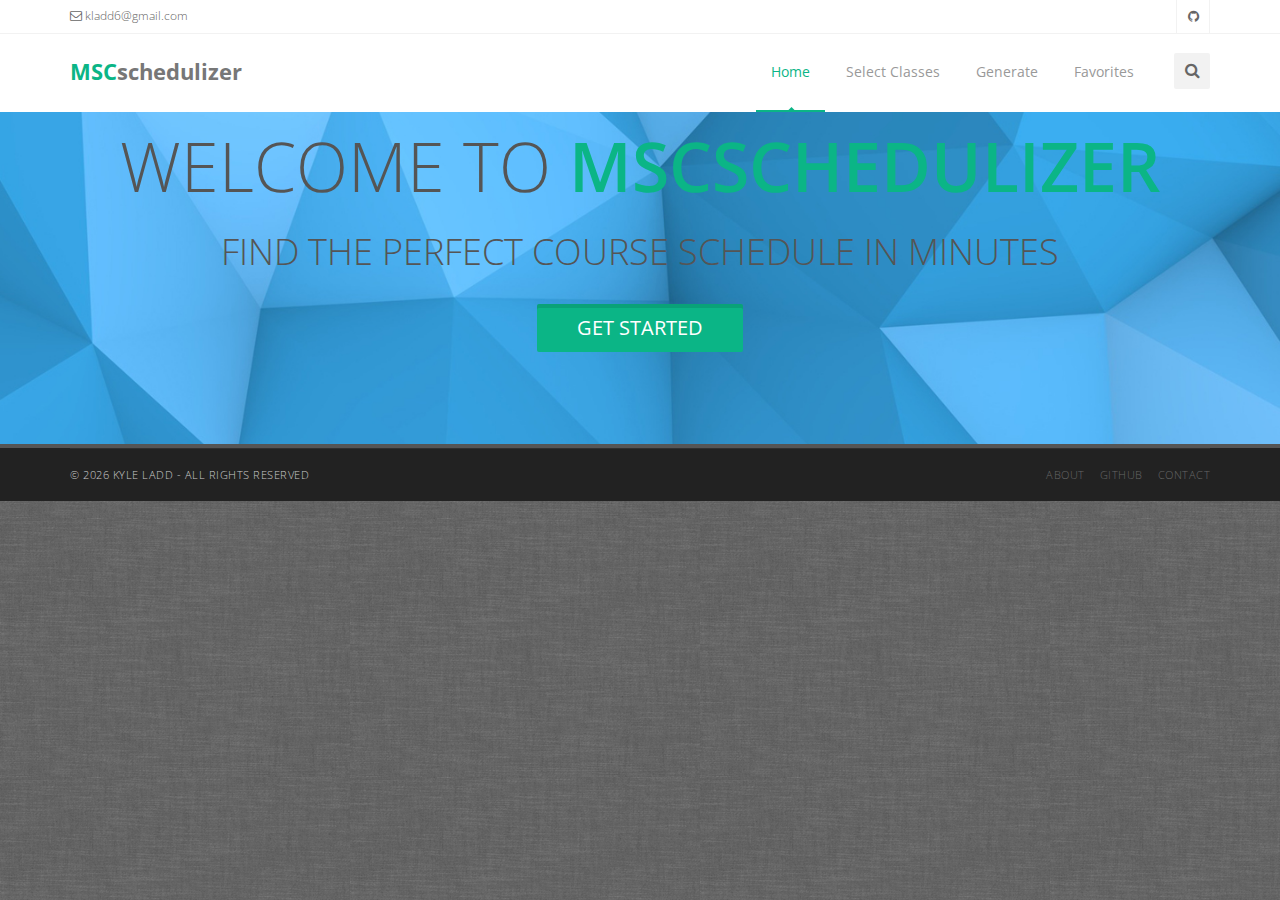
==== commit 27a67962: "Initial Site Layout" ====
--- a/index.html
+++ b/index.html
@@ -6,17 +6,13 @@
 <head>
 
   <!-- Basic -->
-  <title>Margo | Home</title>
+  <title>MSCschedulizer</title>
 
   <!-- Define Charset -->
   <meta charset="utf-8">
 
   <!-- Responsive Metatag -->
   <meta name="viewport" content="width=device-width, initial-scale=1, maximum-scale=1">
-
-  <!-- Page Description and Author -->
-  <meta name="description" content="Margo - Responsive HTML5 Template">
-  <meta name="author" content="iThemesLab">
 
   <!-- Bootstrap CSS  -->
   <link rel="stylesheet" href="asset/css/bootstrap.min.css" type="text/css" media="screen">
@@ -37,18 +33,7 @@
   <link rel="stylesheet" type="text/css" href="css/animate.css" media="screen">
 
   <!-- Color CSS Styles  -->
-  <link rel="stylesheet" type="text/css" href="css/colors/red.css" title="red" media="screen" />
   <link rel="stylesheet" type="text/css" href="css/colors/jade.css" title="jade" media="screen" />
-  <link rel="stylesheet" type="text/css" href="css/colors/green.css" title="green" media="screen" />
-  <link rel="stylesheet" type="text/css" href="css/colors/blue.css" title="blue" media="screen" />
-  <link rel="stylesheet" type="text/css" href="css/colors/beige.css" title="beige" media="screen" />
-  <link rel="stylesheet" type="text/css" href="css/colors/cyan.css" title="cyan" media="screen" />
-  <link rel="stylesheet" type="text/css" href="css/colors/orange.css" title="orange" media="screen" />
-  <link rel="stylesheet" type="text/css" href="css/colors/peach.css" title="peach" media="screen" />
-  <link rel="stylesheet" type="text/css" href="css/colors/pink.css" title="pink" media="screen" />
-  <link rel="stylesheet" type="text/css" href="css/colors/purple.css" title="purple" media="screen" />
-  <link rel="stylesheet" type="text/css" href="css/colors/sky-blue.css" title="sky-blue" media="screen" />
-  <link rel="stylesheet" type="text/css" href="css/colors/yellow.css" title="yellow" media="screen" />
 
   <!-- Margo JS  -->
   <script type="text/javascript" src="js/jquery-2.1.4.min.js"></script>
@@ -80,285 +65,9 @@
   <!-- Full Body Container -->
   <div id="container">
 
-
     <!-- Start Header Section -->
     <div class="hidden-header"></div>
-    <header class="clearfix">
-
-      <!-- Start Top Bar -->
-      <div class="top-bar">
-        <div class="container">
-          <div class="row">
-            <div class="col-md-7">
-              <!-- Start Contact Info -->
-              <ul class="contact-details">
-                <li><a href="#"><i class="fa fa-map-marker"></i> House-54/A, London, UK</a>
-                </li>
-                <li><a href="#"><i class="fa fa-envelope-o"></i> info@yourcompany.com</a>
-                </li>
-                <li><a href="#"><i class="fa fa-phone"></i> +12 345 678 000</a>
-                </li>
-              </ul>
-              <!-- End Contact Info -->
-            </div>
-            <!-- .col-md-6 -->
-            <div class="col-md-5">
-              <!-- Start Social Links -->
-              <ul class="social-list">
-                <li>
-                  <a class="facebook itl-tooltip" data-placement="bottom" title="Facebook" href="#"><i class="fa fa-facebook"></i></a>
-                </li>
-                <li>
-                  <a class="twitter itl-tooltip" data-placement="bottom" title="Twitter" href="#"><i class="fa fa-twitter"></i></a>
-                </li>
-                <li>
-                  <a class="google itl-tooltip" data-placement="bottom" title="Google Plus" href="#"><i class="fa fa-google-plus"></i></a>
-                </li>
-                <li>
-                  <a class="dribbble itl-tooltip" data-placement="bottom" title="Dribble" href="#"><i class="fa fa-dribbble"></i></a>
-                </li>
-                <li>
-                  <a class="linkdin itl-tooltip" data-placement="bottom" title="Linkedin" href="#"><i class="fa fa-linkedin"></i></a>
-                </li>
-                <li>
-                  <a class="flickr itl-tooltip" data-placement="bottom" title="Flickr" href="#"><i class="fa fa-flickr"></i></a>
-                </li>
-                <li>
-                  <a class="tumblr itl-tooltip" data-placement="bottom" title="Tumblr" href="#"><i class="fa fa-tumblr"></i></a>
-                </li>
-                <li>
-                  <a class="instgram itl-tooltip" data-placement="bottom" title="Instagram" href="#"><i class="fa fa-instagram"></i></a>
-                </li>
-                <li>
-                  <a class="vimeo itl-tooltip" data-placement="bottom" title="vimeo" href="#"><i class="fa fa-vimeo-square"></i></a>
-                </li>
-                <li>
-                  <a class="skype itl-tooltip" data-placement="bottom" title="Skype" href="#"><i class="fa fa-skype"></i></a>
-                </li>
-              </ul>
-              <!-- End Social Links -->
-            </div>
-            <!-- .col-md-6 -->
-          </div>
-          <!-- .row -->
-        </div>
-        <!-- .container -->
-      </div>
-      <!-- .top-bar -->
-      <!-- End Top Bar -->
-
-
-      <!-- Start  Logo & Naviagtion  -->
-      <div class="navbar navbar-default navbar-top">
-        <div class="container">
-          <div class="navbar-header">
-            <!-- Stat Toggle Nav Link For Mobiles -->
-            <button type="button" class="navbar-toggle" data-toggle="collapse" data-target=".navbar-collapse">
-              <i class="fa fa-bars"></i>
-            </button>
-            <!-- End Toggle Nav Link For Mobiles -->
-            <a class="navbar-brand" href="index.html">
-              <img alt="" src="images/margo.png">
-            </a>
-          </div>
-          <div class="navbar-collapse collapse">
-            <!-- Stat Search -->
-            <div class="search-side">
-              <a class="show-search"><i class="fa fa-search"></i></a>
-              <div class="search-form">
-                <form autocomplete="off" role="search" method="get" class="searchform" action="#">
-                  <input type="text" value="" name="s" id="s" placeholder="Search the site...">
-                </form>
-              </div>
-            </div>
-            <!-- End Search -->
-            <!-- Start Navigation List -->
-            <ul class="nav navbar-nav navbar-right">
-              <li>
-                <a class="active" href="index.html">Home</a>
-                <ul class="dropdown">
-                  <li><a class="active" href="index.html">Home Main Version</a>
-                  </li>
-                  <li><a href="index-01.html">Home Version 1</a>
-                  </li>
-                  <li><a href="index-02.html">Home Version 2</a>
-                  </li>
-                  <li><a href="index-03.html">Home Version 3</a>
-                  </li>
-                  <li><a href="index-04.html">Home Version 4</a>
-                  </li>
-                  <li><a href="index-05.html">Home Version 5</a>
-                  </li>
-                  <li><a href="index-06.html">Home Version 6</a>
-                  </li>
-                  <li><a href="index-07.html">Home Version 7</a>
-                  </li>
-                </ul>
-              </li>
-              <li>
-                <a href="about.html">Pages</a>
-                <ul class="dropdown">
-                  <li><a href="about.html">About</a>
-                  </li>
-                  <li><a href="services.html">Services</a>
-                  </li>
-                  <li><a href="right-sidebar.html">Right Sidebar</a>
-                  </li>
-                  <li><a href="left-sidebar.html">Left Sidebar</a>
-                  </li>
-                  <li><a href="404.html">404 Page</a>
-                  </li>
-                </ul>
-              </li>
-              <li>
-                <a href="#">Shortcodes</a>
-                <ul class="dropdown">
-                  <li><a href="tabs.html">Tabs</a>
-                  </li>
-                  <li><a href="buttons.html">Buttons</a>
-                  </li>
-                  <li><a href="action-box.html">Action Box</a>
-                  </li>
-                  <li><a href="testimonials.html">Testimonials</a>
-                  </li>
-                  <li><a href="latest-posts.html">Latest Posts</a>
-                  </li>
-                  <li><a href="latest-projects.html">Latest Projects</a>
-                  </li>
-                  <li><a href="pricing.html">Pricing Tables</a>
-                  </li>
-                  <li><a href="animated-graphs.html">Animated Graphs</a>
-                  </li>
-                  <li><a href="accordion-toggles.html">Accordion & Toggles</a>
-                  </li>
-                </ul>
-              </li>
-              <li>
-                <a href="portfolio-3.html">Portfolio</a>
-                <ul class="dropdown">
-                  <li><a href="portfolio-2.html">2 Columns</a>
-                  </li>
-                  <li><a href="portfolio-3.html">3 Columns</a>
-                  </li>
-                  <li><a href="portfolio-4.html">4 Columns</a>
-                  </li>
-                  <li><a href="single-project.html">Single Project</a>
-                  </li>
-                </ul>
-              </li>
-              <li>
-                <a href="blog.html">Blog</a>
-                <ul class="dropdown">
-                  <li><a href="blog.html">Blog - right Sidebar</a>
-                  </li>
-                  <li><a href="blog-left-sidebar.html">Blog - Left Sidebar</a>
-                  </li>
-                  <li><a href="single-post.html">Blog Single Post</a>
-                  </li>
-                </ul>
-              </li>
-              <li><a href="contact.html">Contact</a>
-              </li>
-            </ul>
-            <!-- End Navigation List -->
-          </div>
-        </div>
-
-        <!-- Mobile Menu Start -->
-        <ul class="wpb-mobile-menu">
-          <li>
-            <a class="active" href="index.html">Home</a>
-            <ul class="dropdown">
-              <li><a class="active" href="index.html">Home Main Version</a>
-              </li>
-              <li><a href="index-01.html">Home Version 1</a>
-              </li>
-              <li><a href="index-02.html">Home Version 2</a>
-              </li>
-              <li><a href="index-03.html">Home Version 3</a>
-              </li>
-              <li><a href="index-04.html">Home Version 4</a>
-              </li>
-              <li><a href="index-05.html">Home Version 5</a>
-              </li>
-              <li><a href="index-06.html">Home Version 6</a>
-              </li>
-              <li><a href="index-07.html">Home Version 7</a>
-              </li>
-            </ul>
-          </li>
-          <li>
-            <a href="about.html">Pages</a>
-            <ul class="dropdown">
-              <li><a href="about.html">About</a>
-              </li>
-              <li><a href="services.html">Services</a>
-              </li>
-              <li><a href="right-sidebar.html">Right Sidebar</a>
-              </li>
-              <li><a href="left-sidebar.html">Left Sidebar</a>
-              </li>
-              <li><a href="404.html">404 Page</a>
-              </li>
-            </ul>
-          </li>
-          <li>
-            <a href="#">Shortcodes</a>
-            <ul class="dropdown">
-              <li><a href="tabs.html">Tabs</a>
-              </li>
-              <li><a href="buttons.html">Buttons</a>
-              </li>
-              <li><a href="action-box.html">Action Box</a>
-              </li>
-              <li><a href="testimonials.html">Testimonials</a>
-              </li>
-              <li><a href="latest-posts.html">Latest Posts</a>
-              </li>
-              <li><a href="latest-projects.html">Latest Projects</a>
-              </li>
-              <li><a href="pricing.html">Pricing Tables</a>
-              </li>
-              <li><a href="animated-graphs.html">Animated Graphs</a>
-              </li>
-              <li><a href="accordion-toggles.html">Accordion & Toggles</a>
-              </li>
-            </ul>
-          </li>
-          <li>
-            <a href="portfolio-3.html">Portfolio</a>
-            <ul class="dropdown">
-              <li><a href="portfolio-2.html">2 Columns</a>
-              </li>
-              <li><a href="portfolio-3.html">3 Columns</a>
-              </li>
-              <li><a href="portfolio-4.html">4 Columns</a>
-              </li>
-              <li><a href="single-project.html">Single Project</a>
-              </li>
-            </ul>
-          </li>
-          <li>
-            <a href="blog.html">Blog</a>
-            <ul class="dropdown">
-              <li><a href="blog.html">Blog - right Sidebar</a>
-              </li>
-              <li><a href="blog-left-sidebar.html">Blog - Left Sidebar</a>
-              </li>
-              <li><a href="single-post.html">Blog Single Post</a>
-              </li>
-            </ul>
-          </li>
-          <li>
-            <a href="contact.html">Contact</a>
-          </li>
-        </ul>
-        <!-- Mobile Menu End -->
-
-      </div>
-      <!-- End Header Logo & Naviagtion -->
-
-    </header>
+    <header class="clearfix"></header>
     <!-- End Header Section -->
 
 
@@ -368,11 +77,9 @@
       <div id="main-slide" class="carousel slide" data-ride="carousel">
 
         <!-- Indicators -->
-        <ol class="carousel-indicators">
+        <!-- <ol class="carousel-indicators">
           <li data-target="#main-slide" data-slide-to="0" class="active"></li>
-          <li data-target="#main-slide" data-slide-to="1"></li>
-          <li data-target="#main-slide" data-slide-to="2"></li>
-        </ol>
+        </ol> -->
         <!--/ Indicators end-->
 
         <!-- Carousel inner -->
@@ -382,46 +89,13 @@
             <div class="slider-content">
               <div class="col-md-12 text-center">
                 <h2 class="animated2">
-                              <span>Welcome to <strong>Margo</strong></span>
+                              <span>Welcome to <strong>MSCschedulizer</strong></span>
                               </h2>
                 <h3 class="animated3">
-                                <span>The ultimate aim of your business</span>
+                                <span>Find the perfect course schedule in minutes</span>
                               </h3>
-                <p class="animated4"><a href="#" class="slider btn btn-system btn-large">Check Now</a>
+                <p class="animated4"><a href="select-classes.html" class="slider btn btn-system btn-large">Get Started</a>
                 </p>
-              </div>
-            </div>
-          </div>
-          <!--/ Carousel item end -->
-          <div class="item">
-            <img class="img-responsive" src="images/slider/bg2.jpg" alt="slider">
-            <div class="slider-content">
-              <div class="col-md-12 text-center">
-                <h2 class="animated4">
-                                <span><strong>Margo</strong> for the highest</span>
-                            </h2>
-                <h3 class="animated5">
-                              <span>The Key of your Success</span>
-                            </h3>
-                <p class="animated6"><a href="#" class="slider btn btn-system btn-large">Buy Now</a>
-                </p>
-              </div>
-            </div>
-          </div>
-          <!--/ Carousel item end -->
-          <div class="item">
-            <img class="img-responsive" src="images/slider/bg3.jpg" alt="slider">
-            <div class="slider-content">
-              <div class="col-md-12 text-center">
-                <h2 class="animated7 white">
-                                <span>The way of <strong>Success</strong></span>
-                            </h2>
-                <h3 class="animated8 white">
-                              <span>Why you are waiting</span>
-                            </h3>
-                <div class="">
-                  <a class="animated4 slider btn btn-system btn-large btn-min-block" href="#">Get Now</a><a class="animated4 slider btn btn-default btn-min-block" href="#">Live Demo</a>
-                </div>
               </div>
             </div>
           </div>
@@ -430,1162 +104,21 @@
         <!-- Carousel inner end-->
 
         <!-- Controls -->
-        <a class="left carousel-control" href="#main-slide" data-slide="prev">
+        <!-- <a class="left carousel-control" href="#main-slide" data-slide="prev">
           <span><i class="fa fa-angle-left"></i></span>
         </a>
         <a class="right carousel-control" href="#main-slide" data-slide="next">
           <span><i class="fa fa-angle-right"></i></span>
-        </a>
+        </a> -->
       </div>
       <!-- /carousel -->
     </section>
     <!-- End Home Page Slider -->
 
 
-    <!-- Start Services Section -->
-    <div class="section service">
-      <div class="container">
-        <div class="row">
-
-          <!-- Start Service Icon 1 -->
-          <div class="col-md-3 col-sm-6 service-box service-center" data-animation="fadeIn" data-animation-delay="01">
-            <div class="service-icon">
-              <i class="fa fa-leaf icon-large"></i>
-            </div>
-            <div class="service-content">
-              <h4>High Quality Theme</h4>
-              <p>Duis aute irure dolor in reprehenderit in voluptate velit esse cillum dolore eu fugiat Lorem pariatur</p>
-
-            </div>
-          </div>
-          <!-- End Service Icon 1 -->
-
-          <!-- Start Service Icon 2 -->
-          <div class="col-md-3 col-sm-6 service-box service-center" data-animation="fadeIn" data-animation-delay="02">
-            <div class="service-icon">
-              <i class="fa fa-desktop icon-large"></i>
-            </div>
-            <div class="service-content">
-              <h4>Full Responsive</h4>
-              <p>Duis aute irure dolor in reprehenderit in voluptate velit esse cillum dolore eu fugiat Lorem pariatur</p>
-            </div>
-          </div>
-          <!-- End Service Icon 2 -->
-
-          <!-- Start Service Icon 3 -->
-          <div class="col-md-3 col-sm-6 service-box service-center" data-animation="fadeIn" data-animation-delay="03">
-            <div class="service-icon">
-              <i class="fa fa-eye icon-large"></i>
-            </div>
-            <div class="service-content">
-              <h4>Retina Display Ready</h4>
-              <p>Duis aute irure dolor in reprehenderit in voluptate velit esse cillum dolore eu fugiat Lorem pariatur</p>
-            </div>
-          </div>
-          <!-- End Service Icon 3 -->
-
-          <!-- Start Service Icon 4 -->
-          <div class="col-md-3 col-sm-6 service-box service-center" data-animation="fadeIn" data-animation-delay="04">
-            <div class="service-icon">
-              <i class="fa fa-code icon-large"></i>
-            </div>
-            <div class="service-content">
-              <h4>Clean Modern Code</h4>
-              <p>Duis aute irure dolor in reprehenderit in voluptate velit esse cillum dolore eu fugiat Lorem pariatur</p>
-            </div>
-          </div>
-          <!-- End Service Icon 4 -->
-
-          <!-- Start Service Icon 5 -->
-          <div class="col-md-3 col-sm-6 service-box service-center" data-animation="fadeIn" data-animation-delay="05">
-            <div class="service-icon">
-              <i class="fa fa-rocket icon-large"></i>
-            </div>
-            <div class="service-content">
-              <h4>Fast & Light Theme</h4>
-              <p>Duis aute irure dolor in reprehenderit in voluptate velit esse cillum dolore eu fugiat Lorem pariatur</p>
-            </div>
-          </div>
-          <!-- End Service Icon 5 -->
-
-          <!-- Start Service Icon 6 -->
-          <div class="col-md-3 col-sm-6 service-box service-center" data-animation="fadeIn" data-animation-delay="06">
-            <div class="service-icon">
-              <i class="fa fa-css3 icon-large"></i>
-            </div>
-            <div class="service-content">
-              <h4>Css3 Transitions</h4>
-              <p>Duis aute irure dolor in reprehenderit in voluptate velit esse cillum dolore eu fugiat Lorem pariatur</p>
-            </div>
-          </div>
-          <!-- End Service Icon 6 -->
-
-          <!-- Start Service Icon 7 -->
-          <div class="col-md-3 col-sm-6 service-box service-center" data-animation="fadeIn" data-animation-delay="07">
-            <div class="service-icon">
-              <i class="fa fa-download icon-large"></i>
-            </div>
-            <div class="service-content">
-              <h4>Free Updates</h4>
-              <p>Duis aute irure dolor in reprehenderit in voluptate velit esse cillum dolore eu fugiat Lorem pariatur</p>
-            </div>
-          </div>
-          <!-- End Service Icon 7 -->
-
-          <!-- Start Service Icon 8 -->
-          <div class="col-md-3 col-sm-6 service-box service-center" data-animation="fadeIn" data-animation-delay="08">
-            <div class="service-icon">
-              <i class="fa fa-umbrella icon-large"></i>
-            </div>
-            <div class="service-content">
-              <h4>Help & Support</h4>
-              <p>Duis aute irure dolor in reprehenderit in voluptate velit esse cillum dolore eu fugiat Lorem pariatur</p>
-            </div>
-          </div>
-          <!-- End Service Icon 8 -->
-
-        </div>
-        <!-- .row -->
-      </div>
-      <!-- .container -->
-    </div>
-    <!-- End Services Section -->
-
-
-    <!-- Start Purchase Section -->
-    <div class="section purchase">
-      <div class="container">
-
-        <!-- Start Video Section Content -->
-        <div class="section-video-content text-center">
-
-          <!-- Start Animations Text -->
-          <h1 class="fittext wite-text uppercase tlt">
-                      <span class="texts">
-                        <span>Modern</span>
-                        <span>Clean</span>
-                        <span>Awesome</span>
-                        <span>Cool</span>
-                        <span>Great</span>
-                      </span>
-                        Margo Template is Ready for <br/>Business, Agency <strong>or</strong> Creative Portfolios
-                    </h1>
-          <!-- End Animations Text -->
-
-
-          <!-- Start Buttons -->
-          <a href="#" class="btn-system btn-large"><i class="fa fa-tasks"></i> Check Out Features</a>
-          <a href="#" class="btn-system btn-large btn-wite"><i class="fa fa-download"></i> Purchase This Now</a>
-
-        </div>
-        <!-- End Section Content -->
-
-      </div>
-      <!-- .container -->
-    </div>
-    <!-- End Purchase Section -->
-
-
-    <!-- Start Portfolio Section -->
-    <div class="section full-width-portfolio" style="border-top:0; border-bottom:0; background:#fff;">
-
-      <!-- Start Big Heading -->
-      <div class="big-title text-center" data-animation="fadeInDown" data-animation-delay="01">
-        <h1>This is Our Latest <strong>Work</strong></h1>
-      </div>
-      <!-- End Big Heading -->
-
-      <p class="text-center">Sed ut perspiciatis unde omnis iste natus error sit voluptatem accusantium doloremque laudantium, totam rem aperiam, eaque ipsa quae ab illo inventore
-        <br/>veritatis et quasi architecto beatae vitae dicta sunt explicabo. Nemo enim ipsam voluptatem quia voluptas sit aspernatur aut odit aut fugit.</p>
-
-
-      <!-- Start Recent Projects Carousel -->
-      <ul id="portfolio-list" data-animated="fadeIn">
-        <li>
-          <img src="images/portfolio-1/1.png" alt="" />
-          <div class="portfolio-item-content">
-            <span class="header">Town winter 2013</span>
-            <p class="body">web develpment, design</p>
-          </div>
-          <a href="#"><i class="more">+</i></a>
-
-        </li>
-        <li>
-          <img src="images/portfolio-1/2.png" alt="" />
-          <div class="portfolio-item-content">
-            <span class="header">Quarterly Musashino</span>
-            <p class="body">web develpment, design</p>
-          </div>
-          <a href="#"><i class="more">+</i></a>
-
-        </li>
-        <li>
-          <img src="images/portfolio-1/3.png" alt="" />
-          <div class="portfolio-item-content">
-            <span class="header">Mainichi April 2014</span>
-            <p class="body">web develpment, design</p>
-          </div>
-          <a href="#"><i class="more">+</i></a>
-
-        </li>
-        <li>
-          <img src="images/portfolio-1/4.png" alt="" />
-          <div class="portfolio-item-content">
-            <span class="header">Shitamachi Rocket</span>
-            <p class="body">web develpment, design</p>
-          </div>
-          <a href="#"><i class="more">+</i></a>
-
-        </li>
-        <li>
-          <img src="images/portfolio-1/5.png" alt="" />
-          <div class="portfolio-item-content">
-            <span class="header">Majesty express vol. 01</span>
-            <p class="body">web develpment, design</p>
-          </div>
-          <a href="#"><i class="more">+</i></a>
-
-        </li>
-        <li>
-          <img src="images/portfolio-1/6.png" alt="" />
-          <div class="portfolio-item-content">
-            <span class="header">Monocle issue 69</span>
-            <p class="body">web develpment, design</p>
-          </div>
-          <a href="#"><i class="more">+</i></a>
-
-        </li>
-        <li>
-          <img src="images/portfolio-1/7.png" alt="" />
-          <div class="portfolio-item-content">
-            <span class="header">Monocle issue 69</span>
-            <p class="body">web develpment, design</p>
-          </div>
-          <a href="#"><i class="more">+</i></a>
-
-        </li>
-        <li>
-          <img src="images/portfolio-1/8.png" alt="" />
-          <div class="portfolio-item-content">
-            <span class="header">Monocle issue 69</span>
-            <p class="body">web develpment, design</p>
-          </div>
-          <a href="#"><i class="more">+</i></a>
-
-        </li>
-        <li>
-          <img src="images/portfolio-1/9.png" alt="" />
-          <div class="portfolio-item-content">
-            <span class="header">Monocle issue 69</span>
-            <p class="body">web develpment, design</p>
-          </div>
-          <a href="#"><i class="more">+</i></a>
-
-        </li>
-        <li>
-          <img src="images/portfolio-1/10.png" alt="" />
-          <div class="portfolio-item-content">
-            <span class="header">Monocle issue 69</span>
-            <p class="body">web develpment, design</p>
-          </div>
-          <a href="#"><i class="more">+</i></a>
-
-        </li>
-        <li>
-          <img src="images/portfolio-1/11.png" alt="" />
-          <div class="portfolio-item-content">
-            <span class="header">Monocle issue 69</span>
-            <p class="body">web develpment, design</p>
-          </div>
-          <a href="#"><i class="more">+</i></a>
-
-        </li>
-        <li>
-          <img src="images/portfolio-1/12.png" alt="" />
-          <div class="portfolio-item-content">
-            <span class="header">Monocle issue 69</span>
-            <p class="body">web develpment, design</p>
-          </div>
-          <a href="#"><i class="more">+</i></a>
-
-        </li>
-      </ul>
-
-      <!-- End Recent Projects Carousel -->
-
-
-    </div>
-    <!-- End Portfolio Section -->
-
-
-    <!-- Start Testimonials Section -->
-    <div>
-      <div class="container">
-        <div class="row">
-          <div class="col-md-8">
-
-            <!-- Start Recent Posts Carousel -->
-            <div class="latest-posts">
-              <h4 class="classic-title"><span>Latest News</span></h4>
-              <div class="latest-posts-classic custom-carousel touch-carousel" data-appeared-items="2">
-
-                <!-- Posts 1 -->
-                <div class="post-row item">
-                  <div class="left-meta-post">
-                    <div class="post-date"><span class="day">28</span><span class="month">Dec</span></div>
-                    <div class="post-type"><i class="fa fa-picture-o"></i></div>
-                  </div>
-                  <h3 class="post-title"><a href="#">Standard Post With Image</a></h3>
-                  <div class="post-content">
-                    <p>Duis aute irure dolor in reprehenderit in voluptate velit esse cillum dolore eu fugiat nulla pariatur. Excepteur sint occaecat cupidatat non proident, sunt in culpa qui officia deserunt mollit. <a class="read-more" href="#">Read More...</a></p>
-                  </div>
-                </div>
-
-                <!-- Posts 2 -->
-                <div class="post-row item">
-                  <div class="left-meta-post">
-                    <div class="post-date"><span class="day">26</span><span class="month">Dec</span></div>
-                    <div class="post-type"><i class="fa fa-picture-o"></i></div>
-                  </div>
-                  <h3 class="post-title"><a href="#">Link Post</a></h3>
-                  <div class="post-content">
-                    <p>Duis aute irure dolor in reprehenderit in voluptate velit esse cillum dolore eu fugiat nulla pariatur. Excepteur sint occaecat cupidatat non proident, sunt in culpa qui officia deserunt mollit. <a class="read-more" href="#">Read More...</a></p>
-                  </div>
-                </div>
-
-                <!-- Posts 3 -->
-                <div class="post-row item">
-                  <div class="left-meta-post">
-                    <div class="post-date"><span class="day">26</span><span class="month">Dec</span></div>
-                    <div class="post-type"><i class="fa fa-picture-o"></i></div>
-                  </div>
-                  <h3 class="post-title"><a href="#">Iframe Video Post</a></h3>
-                  <div class="post-content">
-                    <p>Duis aute irure dolor in reprehenderit in voluptate velit esse cillum dolore eu fugiat nulla pariatur. Excepteur sint occaecat cupidatat non proident, sunt in culpa qui officia deserunt mollit. <a class="read-more" href="#">Read More...</a></p>
-                  </div>
-                </div>
-
-                <!-- Posts 4 -->
-                <div class="post-row item">
-                  <div class="left-meta-post">
-                    <div class="post-date"><span class="day">26</span><span class="month">Dec</span></div>
-                    <div class="post-type"><i class="fa fa-picture-o"></i></div>
-                  </div>
-                  <h3 class="post-title"><a href="#">Gallery Post</a></h3>
-                  <div class="post-content">
-                    <p>Duis aute irure dolor in reprehenderit in voluptate velit esse cillum dolore eu fugiat nulla pariatur. Excepteur sint occaecat cupidatat non proident, sunt in culpa qui officia deserunt mollit. <a class="read-more" href="#">Read More...</a></p>
-                  </div>
-                </div>
-
-                <!-- Posts 5 -->
-                <div class="post-row item">
-                  <div class="left-meta-post">
-                    <div class="post-date"><span class="day">26</span><span class="month">Dec</span></div>
-                    <div class="post-type"><i class="fa fa-picture-o"></i></div>
-                  </div>
-                  <h3 class="post-title"><a href="#">Standard Post without Image</a></h3>
-                  <div class="post-content">
-                    <p>Duis aute irure dolor in reprehenderit in voluptate velit esse cillum dolore eu fugiat nulla pariatur. Excepteur sint occaecat cupidatat non proident, sunt in culpa qui officia deserunt mollit. <a class="read-more" href="#">Read More...</a></p>
-                  </div>
-                </div>
-
-                <!-- Posts 6 -->
-                <div class="post-row item">
-                  <div class="left-meta-post">
-                    <div class="post-date"><span class="day">26</span><span class="month">Dec</span></div>
-                    <div class="post-type"><i class="fa fa-picture-o"></i></div>
-                  </div>
-                  <h3 class="post-title"><a href="#">Iframe Audio Post</a></h3>
-                  <div class="post-content">
-                    <p>Duis aute irure dolor in reprehenderit in voluptate velit esse cillum dolore eu fugiat nulla pariatur. Excepteur sint occaecat cupidatat non proident, sunt in culpa qui officia deserunt mollit. <a class="read-more" href="#">Read More...</a></p>
-                  </div>
-                </div>
-
-              </div>
-            </div>
-            <!-- End Recent Posts Carousel -->
-
-          </div>
-
-          <div class="col-md-4">
-
-            <!-- Classic Heading -->
-            <h4 class="classic-title"><span>Testimonials</span></h4>
-
-            <!-- Start Testimonials Carousel -->
-            <div class="custom-carousel show-one-slide touch-carousel" data-appeared-items="1">
-              <!-- Testimonial 1 -->
-              <div class="classic-testimonials item">
-                <div class="testimonial-content">
-                  <p>Excepteur sint occaecat cupidatat non proident, sunt in culpa qui officia deserunt mollit anim laborum. Lorem ipsum dolor sit amet, consectetur adipisicing elit.</p>
-                </div>
-                <div class="testimonial-author"><span>John Doe</span> - Customer</div>
-              </div>
-              <!-- Testimonial 2 -->
-              <div class="classic-testimonials item">
-                <div class="testimonial-content">
-                  <p>Excepteur sint occaecat cupidatat non proident, sunt in culpa qui officia deserunt mollit anim laborum. Lorem ipsum dolor sit amet, consectetur adipisicing elit.</p>
-                </div>
-                <div class="testimonial-author"><span>John Doe</span> - Customer</div>
-              </div>
-              <!-- Testimonial 3 -->
-              <div class="classic-testimonials item">
-                <div class="testimonial-content">
-                  <p>Excepteur sint occaecat cupidatat non proident, sunt in culpa qui officia deserunt mollit anim laborum. Lorem ipsum dolor sit amet, consectetur adipisicing elit.</p>
-                </div>
-                <div class="testimonial-author"><span>John Doe</span> - Customer</div>
-              </div>
-            </div>
-            <!-- End Testimonials Carousel -->
-
-          </div>
-        </div>
-      </div>
-    </div>
-    <!-- End Testimonials Section -->
-
-
-    <!-- Start Team Member Section -->
-    <div class="section" style="background:#fff;">
-      <div class="container">
-
-        <!-- Start Big Heading -->
-        <div class="big-title text-center" data-animation="fadeInDown" data-animation-delay="01">
-          <h1>Our Great <strong>Team</strong></h1>
-        </div>
-        <!-- End Big Heading -->
-
-        <!-- Some Text -->
-        <p class="text-center">Sed ut perspiciatis unde omnis iste natus error sit voluptatem accusantium <span class="accent-color sh-tooltip" data-placement="right" title="Simple Tooltip">doloremque laudantium</span>, totam rem aperiam, eaque ipsa quae ab illo inventore
-          <br/>veritatis et quasi <span class="accent-color sh-tooltip" data-placement="bottom" title="Simple Tooltip">architecto</span> beatae vitae dicta sunt explicabo. Nemo enim ipsam voluptatem quia voluptas sit aspernatur aut odit aut fugit.</p>
-
-
-        <!-- Start Team Members -->
-        <div class="row">
-
-          <!-- Start Memebr 1 -->
-          <div class="col-md-3 col-sm-6 col-xs-12" data-animation="fadeIn" data-animation-delay="03">
-            <div class="team-member modern">
-              <!-- Memebr Photo, Name & Position -->
-              <div class="member-photo">
-                <img alt="" src="images/team/face_1.png" />
-                <div class="member-name">John Doe <span>Developer</span>
-                </div>
-              </div>
-              <!-- Memebr Words -->
-              <div class="member-info">
-                <p>Duis aute irure dolor in reprehenderit in voluptate velit esse cillum dolore fugiat.</p>
-              </div>
-              <!-- Start Progress Bar 1 -->
-              <div class="progress-label">Photoshop</div>
-              <div class="progress">
-                <div class="progress-bar progress-bar-primary" data-progress-animation="96%" data-appear-animation-delay="400">
-                  <span class="percentage">96%</span>
-                </div>
-              </div>
-              <!-- Start Progress Bar 2 -->
-              <div class="progress-label">Logo Design</div>
-              <div class="progress">
-                <div class="progress-bar progress-bar-primary" data-progress-animation="88%" data-appear-animation-delay="800">
-                  <span class="percentage">88%</span>
-                </div>
-              </div>
-              <!-- Start Progress Bar 3 -->
-              <div class="progress-label">Vectors Design</div>
-              <div class="progress">
-                <div class="progress-bar progress-bar-primary" data-progress-animation="100%" data-appear-animation-delay="1200">
-                  <span class="percentage">100%</span>
-                </div>
-              </div>
-              <!-- Memebr Social Links -->
-              <div class="member-socail">
-                <a class="twitter" href="#"><i class="fa fa-twitter"></i></a>
-                <a class="gplus" href="#"><i class="fa fa-google-plus"></i></a>
-                <a class="linkedin" href="#"><i class="fa fa-linkedin"></i></a>
-                <a class="flickr" href="#"><i class="fa fa-flickr"></i></a>
-                <a class="mail" href="#"><i class="fa fa-envelope"></i></a>
-              </div>
-            </div>
-          </div>
-          <!-- End Memebr 1 -->
-
-          <!-- Start Memebr 2 -->
-          <div class="col-md-3 col-sm-6 col-xs-12" data-animation="fadeIn" data-animation-delay="04">
-            <div class="team-member modern">
-              <!-- Memebr Photo, Name & Position -->
-              <div class="member-photo">
-                <img alt="" src="images/team/face_2.png" />
-                <div class="member-name">Silly Sally <span>Developer</span>
-                </div>
-              </div>
-              <!-- Memebr Words -->
-              <div class="member-info">
-                <p>Duis aute irure dolor in reprehenderit in voluptate velit esse cillum dolore fugiat.</p>
-              </div>
-              <!-- Start Progress Bar 1 -->
-              <div class="progress-label">Photoshop</div>
-              <div class="progress">
-                <div class="progress-bar progress-bar-primary" data-progress-animation="96%" data-appear-animation-delay="400">
-                  <span class="percentage">96%</span>
-                </div>
-              </div>
-              <!-- Start Progress Bar 2 -->
-              <div class="progress-label">Logo Design</div>
-              <div class="progress">
-                <div class="progress-bar progress-bar-primary" data-progress-animation="88%" data-appear-animation-delay="800">
-                  <span class="percentage">88%</span>
-                </div>
-              </div>
-              <!-- Start Progress Bar 3 -->
-              <div class="progress-label">Vectors Design</div>
-              <div class="progress">
-                <div class="progress-bar progress-bar-primary" data-progress-animation="100%" data-appear-animation-delay="1200">
-                  <span class="percentage">100%</span>
-                </div>
-              </div>
-              <!-- Memebr Social Links -->
-              <div class="member-socail">
-                <a class="twitter" href="#"><i class="fa fa-twitter"></i></a>
-                <a class="gplus" href="#"><i class="fa fa-google-plus"></i></a>
-                <a class="linkedin" href="#"><i class="fa fa-linkedin"></i></a>
-                <a class="flickr" href="#"><i class="fa fa-flickr"></i></a>
-                <a class="mail" href="#"><i class="fa fa-envelope"></i></a>
-              </div>
-            </div>
-          </div>
-          <!-- End Memebr 2 -->
-
-          <!-- Start Memebr 3 -->
-          <div class="col-md-3 col-sm-6 col-xs-12" data-animation="fadeIn" data-animation-delay="05">
-            <div class="team-member modern">
-              <!-- Memebr Photo, Name & Position -->
-              <div class="member-photo">
-                <img alt="" src="images/team/face_3.png" />
-                <div class="member-name">Chris John <span>Developer</span>
-                </div>
-              </div>
-              <!-- Memebr Words -->
-              <div class="member-info">
-                <p>Duis aute irure dolor in reprehenderit in voluptate velit esse cillum dolore fugiat.</p>
-              </div>
-              <!-- Start Progress Bar 1 -->
-              <div class="progress-label">Photoshop</div>
-              <div class="progress">
-                <div class="progress-bar progress-bar-primary" data-progress-animation="96%" data-appear-animation-delay="400">
-                  <span class="percentage">96%</span>
-                </div>
-              </div>
-              <!-- Start Progress Bar 2 -->
-              <div class="progress-label">Logo Design</div>
-              <div class="progress">
-                <div class="progress-bar progress-bar-primary" data-progress-animation="94%" data-appear-animation-delay="800">
-                  <span class="percentage">94%</span>
-                </div>
-              </div>
-              <!-- Start Progress Bar 3 -->
-              <div class="progress-label">Vectors Design</div>
-              <div class="progress">
-                <div class="progress-bar progress-bar-primary" data-progress-animation="90%" data-appear-animation-delay="1200">
-                  <span class="percentage">90%</span>
-                </div>
-              </div>
-              <!-- Memebr Social Links -->
-              <div class="member-socail">
-                <a class="twitter" href="#"><i class="fa fa-twitter"></i></a>
-                <a class="gplus" href="#"><i class="fa fa-google-plus"></i></a>
-                <a class="linkedin" href="#"><i class="fa fa-linkedin"></i></a>
-                <a class="flickr" href="#"><i class="fa fa-flickr"></i></a>
-                <a class="mail" href="#"><i class="fa fa-envelope"></i></a>
-              </div>
-            </div>
-          </div>
-          <!-- End Memebr 3 -->
-
-          <!-- Start Memebr 4 -->
-          <div class="col-md-3 col-sm-6 col-xs-12" data-animation="fadeIn" data-animation-delay="06">
-            <div class="team-member modern">
-              <!-- Memebr Photo, Name & Position -->
-              <div class="member-photo">
-                <img alt="" src="images/team/face_4.png" />
-                <div class="member-name">Sara John <span>Developer</span>
-                </div>
-              </div>
-              <!-- Memebr Words -->
-              <div class="member-info">
-                <p>Duis aute irure dolor in reprehenderit in voluptate velit esse cillum dolore fugiat.</p>
-              </div>
-              <!-- Start Progress Bar 1 -->
-              <div class="progress-label">Photoshop</div>
-              <div class="progress">
-                <div class="progress-bar progress-bar-primary" data-progress-animation="96%" data-appear-animation-delay="400">
-                  <span class="percentage">96%</span>
-                </div>
-              </div>
-              <!-- Start Progress Bar 2 -->
-              <div class="progress-label">Logo Design</div>
-              <div class="progress">
-                <div class="progress-bar progress-bar-primary" data-progress-animation="85%" data-appear-animation-delay="800">
-                  <span class="percentage">85%</span>
-                </div>
-              </div>
-              <!-- Start Progress Bar 3 -->
-              <div class="progress-label">Vectors Design</div>
-              <div class="progress">
-                <div class="progress-bar progress-bar-primary" data-progress-animation="100%" data-appear-animation-delay="1200">
-                  <span class="percentage">100%</span>
-                </div>
-              </div>
-              <!-- Memebr Social Links -->
-              <div class="member-socail">
-                <a class="twitter" href="#"><i class="fa fa-twitter"></i></a>
-                <a class="gplus" href="#"><i class="fa fa-google-plus"></i></a>
-                <a class="linkedin" href="#"><i class="fa fa-linkedin"></i></a>
-                <a class="flickr" href="#"><i class="fa fa-flickr"></i></a>
-                <a class="mail" href="#"><i class="fa fa-envelope"></i></a>
-              </div>
-            </div>
-          </div>
-          <!-- End Memebr 4 -->
-
-        </div>
-        <!-- End Team Members -->
-
-      </div>
-      <!-- .container -->
-    </div>
-    <!-- End Team Member Section -->
-
-
-    <div id="parallax-one" class="parallax" style="background-image:url(images/parallax/bg-02.jpg);">
-      <div class="parallax-text-container-1">
-        <div class="parallax-text-item">
-          <div class="container">
-            <div class="row">
-              <div class="col-xs-12 col-sm-3 col-md-3">
-                <div class="counter-item">
-                  <i class="fa fa-cloud-upload"></i>
-                  <div class="timer" id="item1" data-to="991" data-speed="5000"></div>
-                  <h5>Files uploaded</h5>
-                </div>
-              </div>
-              <div class="col-xs-12 col-sm-3 col-md-3">
-                <div class="counter-item">
-                  <i class="fa fa-check"></i>
-                  <div class="timer" id="item2" data-to="7394" data-speed="5000"></div>
-                  <h5>Projects completed</h5>
-                </div>
-              </div>
-              <div class="col-xs-12 col-sm-3 col-md-3">
-                <div class="counter-item">
-                  <i class="fa fa-code"></i>
-                  <div class="timer" id="item3" data-to="18745" data-speed="5000"></div>
-                  <h5>Lines of code written</h5>
-                </div>
-              </div>
-              <div class="col-xs-12 col-sm-3 col-md-3">
-                <div class="counter-item">
-                  <i class="fa fa-male"></i>
-                  <div class="timer" id="item4" data-to="8423" data-speed="5000"></div>
-                  <h5>Happy clients</h5>
-                </div>
-              </div>
-            </div>
-          </div>
-        </div>
-      </div>
-    </div>
-
-
-    <!-- Start Pricing Table Section -->
-    <div class=" section pricing-section">
-      <div class="container">
-        <div class="row">
-          <div class="col-md-12">
-            <!-- Start Big Heading -->
-            <div class="big-title text-center">
-              <h1>We Have Nice Pricing Plans For <strong>You!</strong></h1>
-            </div>
-            <!-- End Big Heading -->
-
-            <!-- Text -->
-            <p class="text-center">Sed ut perspiciatis unde omnis iste natus error sit voluptatem accusantium doloremque laudantium, totam rem aperiam, eaque ipsa quae ab illo inventore veritatis et quasi architecto beatae vitae dicta sunt explicabo. Nemo enim ipsam voluptatem quia voluptas sit aspernatur aut odit aut fugit, sed quia consequuntur magni dolores eos qui ratione voluptatem sequi nesciunt.</p>
-          </div>
-        </div>
-
-        <div class="row pricing-tables">
-
-          <div class="col-md-3 col-sm-3 col-xs-12">
-            <div class="pricing-table">
-              <div class="plan-name">
-                <h3>Basic</h3>
-              </div>
-              <div class="plan-price">
-                <div class="price-value">$49<span>.00</span></div>
-                <div class="interval">per month</div>
-              </div>
-              <div class="plan-list">
-                <ul>
-                  <li><strong>40 GB</strong> Storage</li>
-                  <li><strong>40GB</strong> Transfer</li>
-                  <li><strong>10</strong> Domains</li>
-                  <li><strong>20</strong> Projects</li>
-                  <li><strong>Free</strong> installation</li>
-                </ul>
-              </div>
-              <div class="plan-signup">
-                <a href="#" class="btn-system btn-small">Sign Up Now</a>
-              </div>
-            </div>
-          </div>
-
-          <div class="col-md-3 col-sm-3 col-xs-12">
-            <div class="pricing-table highlight-plan">
-              <div class="plan-name">
-                <h3>Advanced</h3>
-              </div>
-              <div class="plan-price">
-                <div class="price-value">$99<span>.00</span></div>
-                <div class="interval">per month</div>
-              </div>
-              <div class="plan-list">
-                <ul>
-                  <li><strong>40 GB</strong> Storage</li>
-                  <li><strong>40GB</strong> Transfer</li>
-                  <li><strong>10</strong> Domains</li>
-                  <li><strong>20</strong> Projects</li>
-                  <li><strong>Free</strong> installation</li>
-                </ul>
-              </div>
-              <div class="plan-signup">
-                <a href="#" class="btn-system btn-small border-btn">Sign Up Now</a>
-              </div>
-            </div>
-          </div>
-
-
-          <div class="col-md-3 col-sm-3 col-xs-12">
-            <div class="pricing-table">
-              <div class="plan-name">
-                <h3>Professional</h3>
-              </div>
-              <div class="plan-price">
-                <div class="price-value">$199<span>.00</span></div>
-                <div class="interval">per month</div>
-              </div>
-              <div class="plan-list">
-                <ul>
-                  <li><strong>40 GB</strong> Storage</li>
-                  <li><strong>40GB</strong> Transfer</li>
-                  <li><strong>10</strong> Domains</li>
-                  <li><strong>20</strong> Projects</li>
-                  <li><strong>Free</strong> installation</li>
-                </ul>
-              </div>
-              <div class="plan-signup">
-                <a href="#" class="btn-system btn-small">Sign Up Now</a>
-              </div>
-            </div>
-          </div>
-
-
-          <div class="col-md-3 col-sm-3 col-xs-12">
-            <div class="pricing-table">
-              <div class="plan-name">
-                <h3>Extreme</h3>
-              </div>
-              <div class="plan-price">
-                <div class="price-value">$299<span>.00</span></div>
-                <div class="interval">per month</div>
-              </div>
-              <div class="plan-list">
-                <ul>
-                  <li><strong>40 GB</strong> Storage</li>
-                  <li><strong>40GB</strong> Transfer</li>
-                  <li><strong>10</strong> Domains</li>
-                  <li><strong>20</strong> Projects</li>
-                  <li><strong>Free</strong> installation</li>
-                </ul>
-              </div>
-              <div class="plan-signup">
-                <a href="#" class="btn-system btn-small">Sign Up Now</a>
-              </div>
-            </div>
-          </div>
-
-
-        </div>
-      </div>
-    </div>
-    <!-- End Pricing Table Section -->
-
-
-    <!-- Start Client/Partner Section -->
-    <div class="partner">
-      <div class="container">
-        <div class="row">
-
-          <!-- Start Big Heading -->
-          <div class="big-title text-center">
-            <h1>Our Happy <strong>Clients</strong></h1>
-            <p class="title-desc">Partners We Work With</p>
-          </div>
-          <!-- End Big Heading -->
-
-          <!--Start Clients Carousel-->
-          <div class="our-clients">
-            <div class="clients-carousel custom-carousel touch-carousel navigation-3" data-appeared-items="5" data-navigation="true">
-
-              <!-- Client 1 -->
-              <div class="client-item item">
-                <a href="#"><img src="images/c1.png" alt="" /></a>
-              </div>
-
-              <!-- Client 2 -->
-              <div class="client-item item">
-                <a href="#"><img src="images/c2.png" alt="" /></a>
-              </div>
-
-              <!-- Client 3 -->
-              <div class="client-item item">
-                <a href="#"><img src="images/c3.png" alt="" /></a>
-              </div>
-
-              <!-- Client 4 -->
-              <div class="client-item item">
-                <a href="#"><img src="images/c4.png" alt="" /></a>
-              </div>
-
-              <!-- Client 5 -->
-              <div class="client-item item">
-                <a href="#"><img src="images/c5.png" alt="" /></a>
-              </div>
-
-              <!-- Client 6 -->
-              <div class="client-item item">
-                <a href="#"><img src="images/c6.png" alt="" /></a>
-              </div>
-
-              <!-- Client 7 -->
-              <div class="client-item item">
-                <a href="#"><img src="images/c7.png" alt="" /></a>
-              </div>
-
-              <!-- Client 8 -->
-              <div class="client-item item">
-                <a href="#"><img src="images/c8.png" alt="" /></a>
-              </div>
-
-            </div>
-          </div>
-          <!-- End Clients Carousel -->
-        </div>
-        <!-- .row -->
-      </div>
-      <!-- .container -->
-    </div>
-    <!-- End Client/Partner Section -->
-
-
     <!-- Start Footer Section -->
-    <footer>
-      <div class="container">
-        <div class="row footer-widgets">
-
-
-          <!-- Start Subscribe & Social Links Widget -->
-          <div class="col-md-3 col-xs-12">
-            <div class="footer-widget mail-subscribe-widget">
-              <h4>Get in touch<span class="head-line"></span></h4>
-              <p>Join our mailing list to stay up to date and get notices about our new releases!</p>
-              <form class="subscribe">
-                <input type="text" placeholder="mail@example.com">
-                <input type="submit" class="btn-system" value="Send">
-              </form>
-            </div>
-            <div class="footer-widget social-widget">
-              <h4>Follow Us<span class="head-line"></span></h4>
-              <ul class="social-icons">
-                <li>
-                  <a class="facebook" href="#"><i class="fa fa-facebook"></i></a>
-                </li>
-                <li>
-                  <a class="twitter" href="#"><i class="fa fa-twitter"></i></a>
-                </li>
-                <li>
-                  <a class="google" href="#"><i class="fa fa-google-plus"></i></a>
-                </li>
-                <li>
-                  <a class="dribbble" href="#"><i class="fa fa-dribbble"></i></a>
-                </li>
-                <li>
-                  <a class="linkdin" href="#"><i class="fa fa-linkedin"></i></a>
-                </li>
-                <li>
-                  <a class="flickr" href="#"><i class="fa fa-flickr"></i></a>
-                </li>
-                <li>
-                  <a class="tumblr" href="#"><i class="fa fa-tumblr"></i></a>
-                </li>
-                <li>
-                  <a class="instgram" href="#"><i class="fa fa-instagram"></i></a>
-                </li>
-                <li>
-                  <a class="vimeo" href="#"><i class="fa fa-vimeo-square"></i></a>
-                </li>
-                <li>
-                  <a class="skype" href="#"><i class="fa fa-skype"></i></a>
-                </li>
-              </ul>
-            </div>
-          </div>
-          <!-- .col-md-3 -->
-          <!-- End Subscribe & Social Links Widget -->
-
-
-          <!-- Start Twitter Widget -->
-          <div class="col-md-3 col-xs-12">
-            <div class="footer-widget twitter-widget">
-              <h4>Twitter Feed<span class="head-line"></span></h4>
-              <ul>
-                <li>
-                  <p><a href="#">@GrayGrids </a> Lorem ipsum dolor et, consectetur adipiscing eli.</p>
-                  <span>28 February 2014</span>
-                </li>
-                <li>
-                  <p><a href="#">@GrayGrids </a> Lorem ipsum dolor et, consectetur adipiscing eli.An Fusce eleifend aliquet nis application.</p>
-                  <span>26 February 2014</span>
-                </li>
-                <li>
-                  <p><a href="#">@GrayGrids </a> Lorem ipsum dolor et, consectetur adipiscing eli.</p>
-                  <span>28 February 2014</span>
-                </li>
-              </ul>
-            </div>
-          </div>
-          <!-- .col-md-3 -->
-          <!-- End Twitter Widget -->
-
-
-          <!-- Start Flickr Widget -->
-          <div class="col-md-3 col-xs-12">
-            <div class="footer-widget flickr-widget">
-              <h4>Flicker Feed<span class="head-line"></span></h4>
-              <ul class="flickr-list">
-                <li>
-                  <a href="images/flickr-01.jpg" class="lightbox">
-                    <img alt="" src="images/flickr-01.jpg">
-                  </a>
-                </li>
-                <li>
-                  <a href="images/flickr-02.jpg" class="lightbox">
-                    <img alt="" src="images/flickr-02.jpg">
-                  </a>
-                </li>
-                <li>
-                  <a href="images/flickr-03.jpg" class="lightbox">
-                    <img alt="" src="images/flickr-03.jpg">
-                  </a>
-                </li>
-                <li>
-                  <a href="images/flickr-04.jpg" class="lightbox">
-                    <img alt="" src="images/flickr-04.jpg">
-                  </a>
-                </li>
-                <li>
-                  <a href="images/flickr-05.jpg" class="lightbox">
-                    <img alt="" src="images/flickr-05.jpg">
-                  </a>
-                </li>
-                <li>
-                  <a href="images/flickr-06.jpg" class="lightbox">
-                    <img alt="" src="images/flickr-06.jpg">
-                  </a>
-                </li>
-                <li>
-                  <a href="images/flickr-07.jpg" class="lightbox">
-                    <img alt="" src="images/flickr-07.jpg">
-                  </a>
-                </li>
-                <li>
-                  <a href="images/flickr-08.jpg" class="lightbox">
-                    <img alt="" src="images/flickr-08.jpg">
-                  </a>
-                </li>
-                <li>
-                  <a href="images/flickr-09.jpg" class="lightbox">
-                    <img alt="" src="images/flickr-09.jpg">
-                  </a>
-                </li>
-              </ul>
-            </div>
-          </div>
-          <!-- .col-md-3 -->
-          <!-- End Flickr Widget -->
-
-
-          <!-- Start Contact Widget -->
-          <div class="col-md-3 col-xs-12">
-            <div class="footer-widget contact-widget">
-              <h4><img src="images/footer-margo.png" class="img-responsive" alt="Footer Logo" /></h4>
-              <p>At vero eos et accusamus et iusto odio dignissimos ducimus qui blanditiis praesentium voluptatum deleniti atque corrupti quos dolores et quas molestias excepturi sint occaecati cupiditate non provident</p>
-              <ul>
-                <li><span>Phone Number:</span> +01 234 567 890</li>
-                <li><span>Email:</span> company@company.com</li>
-                <li><span>Website:</span> www.yourdomain.com</li>
-              </ul>
-            </div>
-          </div>
-          <!-- .col-md-3 -->
-          <!-- End Contact Widget -->
-
-
-        </div>
-        <!-- .row -->
-
-        <!-- Start Copyright -->
-        <div class="copyright-section">
-          <div class="row">
-            <div class="col-md-6">
-              <p>&copy; 2014 Margo - All Rights Reserved <a href="http://graygrids.com">GrayGrids</a> </p>
-            </div>
-            <!-- .col-md-6 -->
-            <div class="col-md-6">
-              <ul class="footer-nav">
-                <li><a href="#">Sitemap</a>
-                </li>
-                <li><a href="#">Privacy Policy</a>
-                </li>
-                <li><a href="#">Contact</a>
-                </li>
-              </ul>
-            </div>
-            <!-- .col-md-6 -->
-          </div>
-          <!-- .row -->
-        </div>
-        <!-- End Copyright -->
-
-      </div>
-    </footer>
-    <!-- End Footer Section -->
-
-
-  </div>
-  <!-- End Full Body Container -->
-
-  <!-- Go To Top Link -->
-  <a href="#" class="back-to-top"><i class="fa fa-angle-up"></i></a>
-
-  <div id="loader">
-    <div class="spinner">
-      <div class="dot1"></div>
-      <div class="dot2"></div>
-    </div>
-  </div>
-
-  <!-- Style Switcher -->
-  <div class="switcher-box">
-    <a class="open-switcher show-switcher"><i class="fa fa-cog fa-2x"></i></a>
-    <h4>Style Switcher</h4>
-    <span>12 Predefined Color Skins</span>
-    <ul class="colors-list">
-      <li>
-        <a onClick="setActiveStyleSheet('blue'); return false;" title="Blue" class="blue"></a>
-      </li>
-      <li>
-        <a onClick="setActiveStyleSheet('sky-blue'); return false;" title="Sky Blue" class="sky-blue"></a>
-      </li>
-      <li>
-        <a onClick="setActiveStyleSheet('cyan'); return false;" title="Cyan" class="cyan"></a>
-      </li>
-      <li>
-        <a onClick="setActiveStyleSheet('jade'); return false;" title="Jade" class="jade"></a>
-      </li>
-      <li>
-        <a onClick="setActiveStyleSheet('green'); return false;" title="Green" class="green"></a>
-      </li>
-      <li>
-        <a onClick="setActiveStyleSheet('purple'); return false;" title="Purple" class="purple"></a>
-      </li>
-      <li>
-        <a onClick="setActiveStyleSheet('pink'); return false;" title="Pink" class="pink"></a>
-      </li>
-      <li>
-        <a onClick="setActiveStyleSheet('red'); return false;" title="Red" class="red"></a>
-      </li>
-      <li>
-        <a onClick="setActiveStyleSheet('orange'); return false;" title="Orange" class="orange"></a>
-      </li>
-      <li>
-        <a onClick="setActiveStyleSheet('yellow'); return false;" title="Yellow" class="yellow"></a>
-      </li>
-      <li>
-        <a onClick="setActiveStyleSheet('peach'); return false;" title="Peach" class="peach"></a>
-      </li>
-      <li>
-        <a onClick="setActiveStyleSheet('beige'); return false;" title="Biege" class="beige"></a>
-      </li>
-    </ul>
-    <span>Top Bar Color</span>
-    <select id="topbar-style" class="topbar-style">
-      <option value="1">Light (Default)</option>
-      <option value="2">Dark</option>
-      <option value="3">Color</option>
-    </select>
-    <span>Layout Style</span>
-    <select id="layout-style" class="layout-style">
-      <option value="1">Wide</option>
-      <option value="2">Boxed</option>
-    </select>
-    <span>Patterns for Boxed Version</span>
-    <ul class="bg-list">
-      <li>
-        <a href="#" class="bg1"></a>
-      </li>
-      <li>
-        <a href="#" class="bg2"></a>
-      </li>
-      <li>
-        <a href="#" class="bg3"></a>
-      </li>
-      <li>
-        <a href="#" class="bg4"></a>
-      </li>
-      <li>
-        <a href="#" class="bg5"></a>
-      </li>
-      <li>
-        <a href="#" class="bg6"></a>
-      </li>
-      <li>
-        <a href="#" class="bg7"></a>
-      </li>
-      <li>
-        <a href="#" class="bg8"></a>
-      </li>
-      <li>
-        <a href="#" class="bg9"></a>
-      </li>
-      <li>
-        <a href="#" class="bg10"></a>
-      </li>
-      <li>
-        <a href="#" class="bg11"></a>
-      </li>
-      <li>
-        <a href="#" class="bg12"></a>
-      </li>
-      <li>
-        <a href="#" class="bg13"></a>
-      </li>
-      <li>
-        <a href="#" class="bg14"></a>
-      </li>
-    </ul>
-  </div>
-
+    <div id="footer-container"></div>
   <script type="text/javascript" src="js/script.js"></script>
-
 </body>
 
 </html>--- a/css/style.css
+++ b/css/style.css
@@ -46,7 +46,7 @@
     line-height: 21px;
 	font-weight: 300;
 	color: #666;
-	background: url(../images/patterns/1.png) fixed repeat;
+	background: url(../images/patterns/8.png) fixed repeat;
 }
 strong, b {
 	font-weight: 600;
@@ -124,7 +124,7 @@
 
 p {
     color: #666;
-    font-size: 13px;
+    font-size: 14px;
     font-family: 'Open Sans', sans-serif;
     line-height: 22px;
     margin: 0;
@@ -533,6 +533,10 @@
 	background-color: #4D4F54;
 }
 
+ul.social-list li a.github:hover {
+    background-color: #4D4F54;
+}
+
 ul.social-list li a.vimeo:hover {
 	background-color: #87D3E0;
 }
@@ -582,6 +586,8 @@
     -moz-transition: all 0.3s ease-in-out;
     -webkit-transition: all 0.3s ease-in-out;
     -o-transition: all 0.3s ease-in-out;
+    font-weight: 700;
+    font-size: 22px;
 }
 
 .navbar-default .navbar-nav {
@@ -1633,7 +1639,7 @@
 
 .pricing-tables .pricing-table:hover {
 	z-index: 2;
-	top: -3px;
+	/*top: -3px;*/
 	box-shadow: 0 0 8px rgba(0,0,0,0.1);
 	-moz-box-shadow: 0 0 8px rgba(0,0,0,0.1);
 	-webkit-box-shadow: 0 0 8px rgba(0,0,0,0.1);
@@ -2715,11 +2721,11 @@
 	padding: 15px 6px 12px 6px;
 }
 
-.team-member .member-socail {
+.team-member .member-social {
 	//text-align: center;
 }
 
-.team-member .member-socail a i {
+.team-member .member-social a i {
 	color: #fff;
 	width: 28px;
 	height: 28px;
@@ -2737,31 +2743,35 @@
     -o-transition: all 0.2s ease-in-out;
 }
 
-.team-member .member-socail a.facebook:hover i {
+.team-member .member-social a.facebook:hover i {
 	background-color: #507CBE;
 }
 
-.team-member .member-socail a.twitter:hover i {
+.team-member .member-social a.twitter:hover i {
 	background-color: #63CDF1;
 }
 
-.team-member .member-socail a.gplus:hover i {
+.team-member .member-social a.gplus:hover i {
 	background-color: #F16261;
 }
 
-.team-member .member-socail a.dribbble:hover i {
+.team-member .member-social a.dribbble:hover i {
 	background-color: #E46387;
 }
 
-.team-member .member-socail a.linkedin:hover i {
+.team-member .member-social a.github:hover i {
+	background-color: #4D4F54;
+}
+
+.team-member .member-social a.linkedin:hover i {
 	background-color: #90CADD;
 }
 
-.team-member .member-socail a.flickr:hover i {
+.team-member .member-social a.flickr:hover i {
 	background-color: #E474AF;
 }
 
-.team-member .member-socail a.instagramm:hover i {
+.team-member .member-social a.instagramm:hover i {
 	background-color: #4D4F54;
 }
 
@@ -2819,16 +2829,16 @@
 	display: none;
 }
 
-.team-member.modern .member-socail {
+.team-member.modern .member-social {
 	margin-top: 15px;
 }
 
-.team-member.modern .member-socail a i {
+.team-member.modern .member-social a i {
 	background-color: transparent;
 	color: #666;
 }
 
-.team-member.modern .member-socail a:hover i {
+.team-member.modern .member-social a:hover i {
 	color: #fff;
 }
 
@@ -4096,7 +4106,7 @@
 
 footer {
 	background-color: #222;
-    padding-top: 60px;
+    /*padding-top: 60px;*/
 	border-top: 4px solid #555;
 	color: #ccc;
 }
@@ -4196,6 +4206,10 @@
 
 .social-widget ul.social-icons li a.instgram:hover i {
 	background-color: #4D4F54;
+}
+
+.social-widget ul.social-icons li a.github:hover i {
+    background-color: #4D4F54;
 }
 
 .social-widget ul.social-icons li a.vimeo:hover i {
--- a/css/responsive.css
+++ b/css/responsive.css
@@ -164,7 +164,7 @@
 	}
 	
 	.right-sidebar {
-		margin-top: 60px;
+		/*margin-top: 60px;*/
 		padding-top: 60px;
 		border-top: 1px solid #eee;
 	}
@@ -416,14 +416,14 @@
 }
 
 
-@media (max-width : 479px) {
+/*@media (max-width : 479px) {
     
     #main-slide .item .slider-content{
 		display: none;
 	}
     
 }
-
+*/
 @media screen and (max-width: 767px) {
 	.navbar-toggle{
 	    display: none;
--- a/css/colors/jade.css
+++ b/css/colors/jade.css
@@ -51,6 +51,9 @@
 	color: #0bb586;
 }
 
+.navbar .search-form form input{
+	border: 2px solid #0bb586;
+}
 .navbar-default .navbar-nav > li > a:after {
 	background-color: #0bb586;
 }
@@ -75,7 +78,7 @@
 	background-color: #0bb586;
 }
 
-.team-member .member-socail a.mail:hover i {
+.team-member .member-social a.mail:hover i {
 	background-color: #0bb586;
 }
 
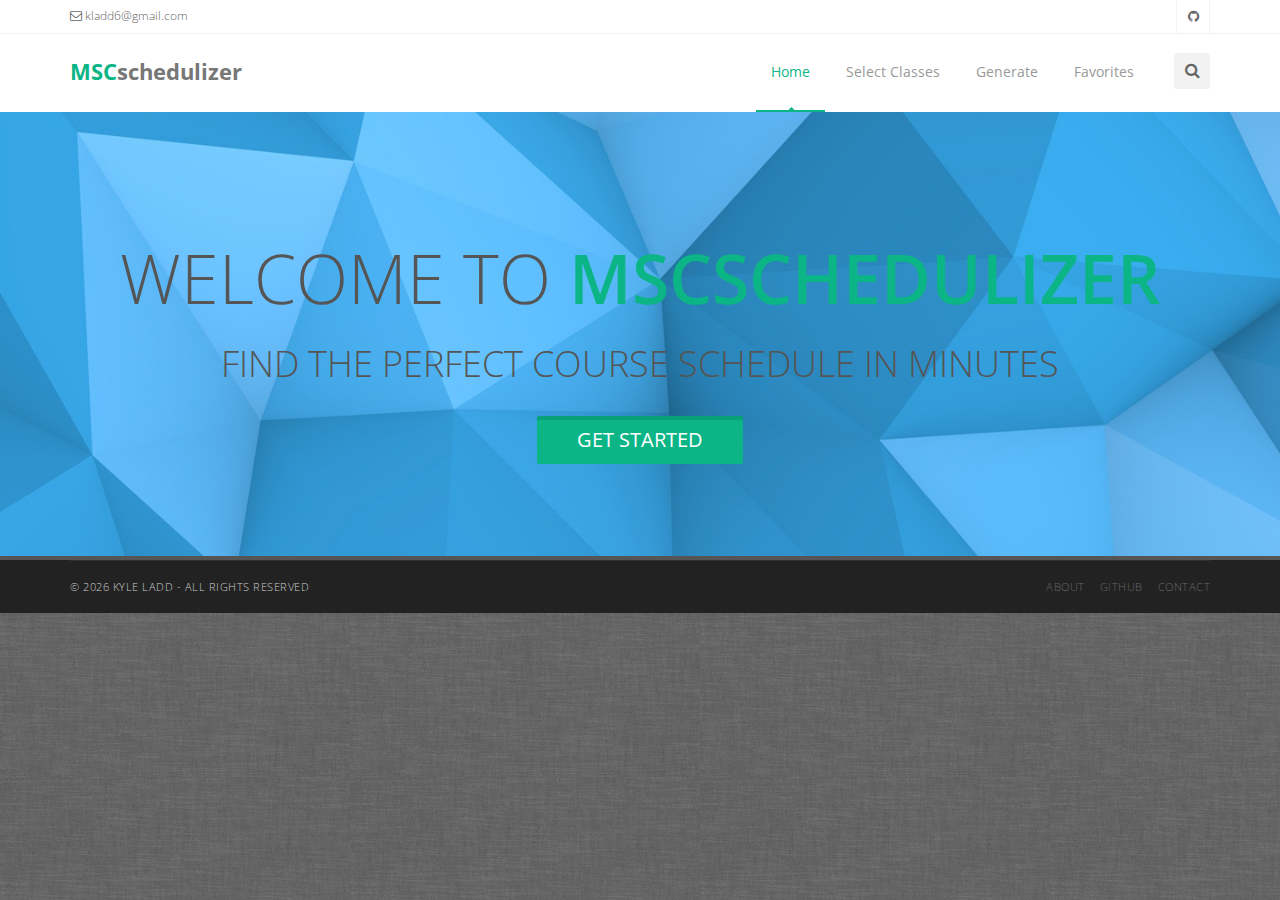
==== commit 7e225fa1: "Dom Fix and Header callback" ====
--- a/index.html
+++ b/index.html
@@ -118,6 +118,7 @@
 
     <!-- Start Footer Section -->
     <div id="footer-container"></div>
+  </div>
   <script type="text/javascript" src="js/script.js"></script>
 </body>
 
--- a/css/style.css
+++ b/css/style.css
@@ -206,7 +206,7 @@
 }
 
 #content {
-	padding: 60px 0;
+	padding: 30px 0;
 }
 
 #content.full-sections {
